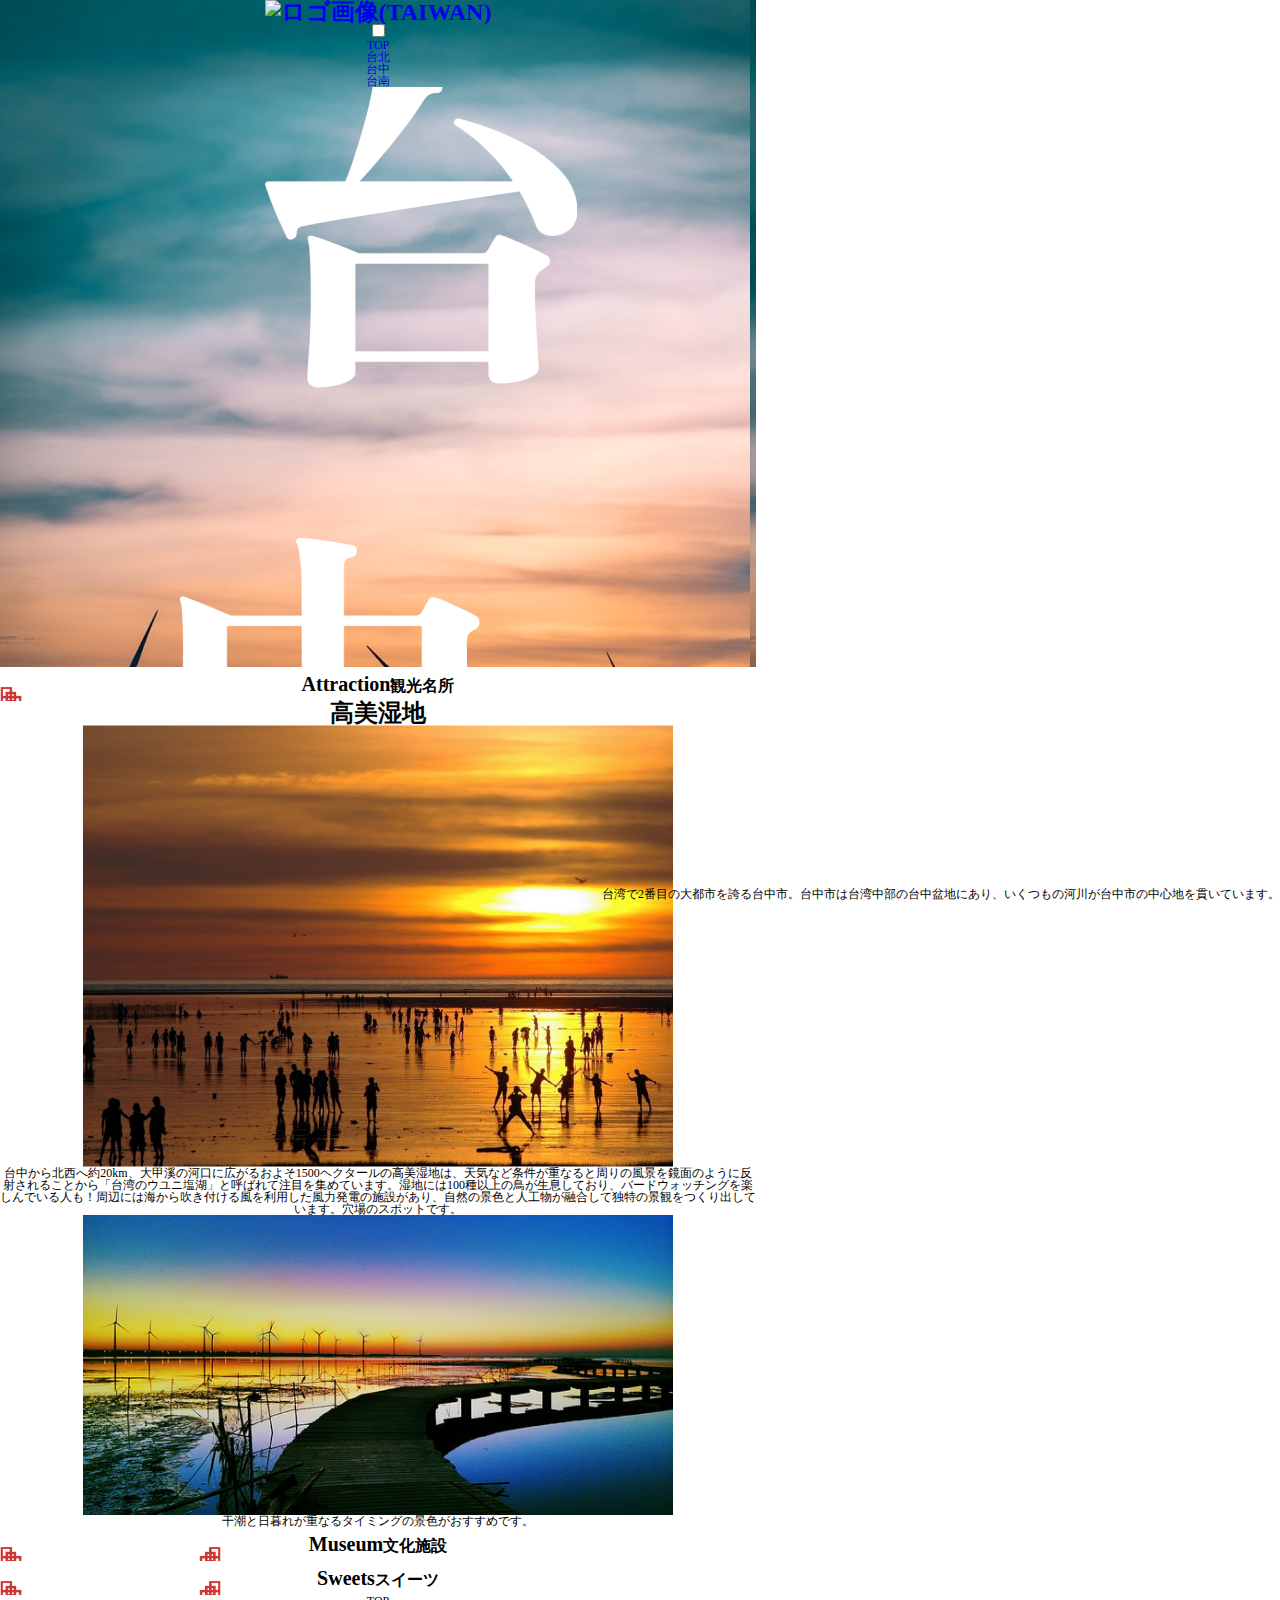
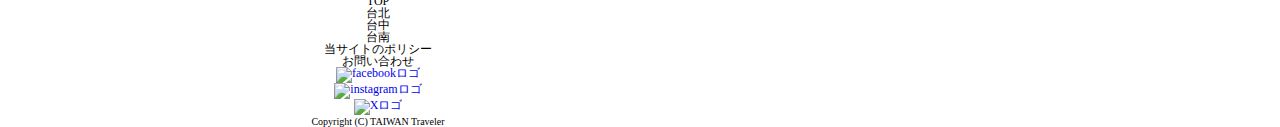
==== taiwan-site/taichung/index.html @ ac70f8ae "taichung 差分" ====
<!DOCTYPE html>
<html lang="ja">

<head>
  <meta charset="UTF-8">
  <link rel="stylesheet" href="../common/css/reset.css">
  <meta name="viewport" content="width=device-width, initial-scale=1.0">
  <link rel="stylesheet" href="css/taichung.css">
  <title>Document</title>
</head>

<body>
  <header>
    <!-- ロゴ画像 -->
    <h1><a href="#"><img src="common/image/logo.svg" alt="ロゴ画像(TAIWAN)"></a></h1>

    <!-- ドロワーメニュー -->
    <!-- global menu スマホ用nav-->
    <nav class="g_menu">
      <!-- menu open -->
      <input type="checkbox" id="menu_btn" class="menu_btn">
      <!-- icon -->
      <label class="menu_icon" for="menu_btn">
        <!-- border -->
        <span class="navicon"></span>
      </label>
      <ul class="menu">
        <li><a href="index.html">TOP</a></li>
        <li><a href="taipei/index.html">台北</a></li>
        <li><a href="taichung/index.html">台中</a></li>
        <li><a href="tainan/index.html">台南</a></li>
      </ul>
    </nav>

    <h1><img id="taichung" src="./image/taichung_title0.png" alt="台中トップ"></h1>
    <div>
      <p>台湾で2番目の大都市を誇る台中市。台中市は台湾中部の台中盆地にあり、いくつもの河川が台中市の中心地を貫いています。</p>
    </div>
  </header>

  <section class="attraction">
    <ul>
      <li>
        <h2>Attraction<span class="sub_title">観光名所</span></h2>
      </li>
      <li>
        <h3>高美湿地</h3>
      </li>
      <li>
        <img src="image/taichung_wetlands2.png" id="attraction-wetlands">
      </li>
      <li>
        <p class="explanation">
          台中から北西へ約20km、大甲溪の河口に広がるおよそ1500ヘクタールの高美湿地は、天気など条件が重なると周りの風景を鏡面のように反射されることから「台湾のウユニ塩湖」と呼ばれて注目を集めています。湿地には100種以上の鳥が生息しており、バードウォッチングを楽しんでいる人も！周辺には海から吹き付ける風を利用した風力発電の施設があり、自然の景色と人工物が融合して独特の景観をつくり出しています。穴場のスポットです。
        </p>
      </li>
      <li>
        <img src="./image/taichung_wetlandssub3.png" clas="sub-image">
      </li>
      <li>
        <p class="point">干潮と日暮れが重なるタイミングの景色がおすすめです。
        </p>
      </li>
    </ul>
  </section>

  <section class="museun">
    <h2>Museum<span class="sub_title">文化施設</span></h2>
  </section>

  <section class="sweets">
    <h2>Sweets<span class="sub_title">スイーツ</span></h2>
  </section>
















  <footer>
    <ul>
      <li>TOP</li>
      <li>台北</li>
      <li>台中</li>
      <li>台南</li>
      <li>当サイトのポリシー</li>
      <li>お問い合わせ</li>
    </ul>

    <ul>
      <li><a href="#"><img src="common/image/facebook_logo.png" alt="facebookロゴ"></a></li>
      <li><a href="#"><img src="common/image/instagram_logo.png" alt="instagramロゴ"></a></li>
      <li><a href="#"><img src="common/image/x_logo.png" alt="Xロゴ"></a></li>
    </ul>

    <small>Copyright (C) TAIWAN Traveler</small>
  </footer>
</body>

</html>
---- taiwan-site/taichung/css/taichung.css ----
@charset "UTF-8";

body {
  max-width: 756px;
  text-align: center;
  font-size: 12px;
}

p {
  overflow-wrap: break-word;
}

header {
  background-image: url("../image/taichung_topbg1.png");
  min-width: 375px;
  height: 667px;
}

.taichung {
  width: 88px;
  height: 120px;
  margin: 0 auto;
}

header p {
  display: inline-block;
  position: absolute;
  right: 0;
  bottom: 0;
}

h2 {
  font-size: 20px;
  line-height: 1.7;
  background-image: url("../image/h2bgimage.png");
  margin: auto;
  background-repeat: no-repeat;
}

.sub_title {
  font-size: 16px;
}

section .attraction {
  display: grid;
  grid-template-columns: 300px;
  grid-template-rows: 10vh 10vh 40vh 40vh 25vh 10vh;
  column-gap: 10px;
  row-gap: 10px;
}

h3 {
  font-size: 24px;
  font-weight: bold;
  grid-column: 1 / 2;
  grid-row: 1 / 2;
}

section.attraction img {
  grid-column: 1 / 2;
  grid-row: 2 / 3;
}

section.attraction p {
  grid-column: 1 / 2;
  grid-row: 3 / 4;
}

.explanationo {
  grid-column: 1 / 2;
  grid-row: 4 / 5;
}

.sub_image {
  grid-column: 1 / 2;
  grid-row: 5 / 6;
}

.point {
  grid-column: 1 / 2;
  grid-row: 6 / 7;
}
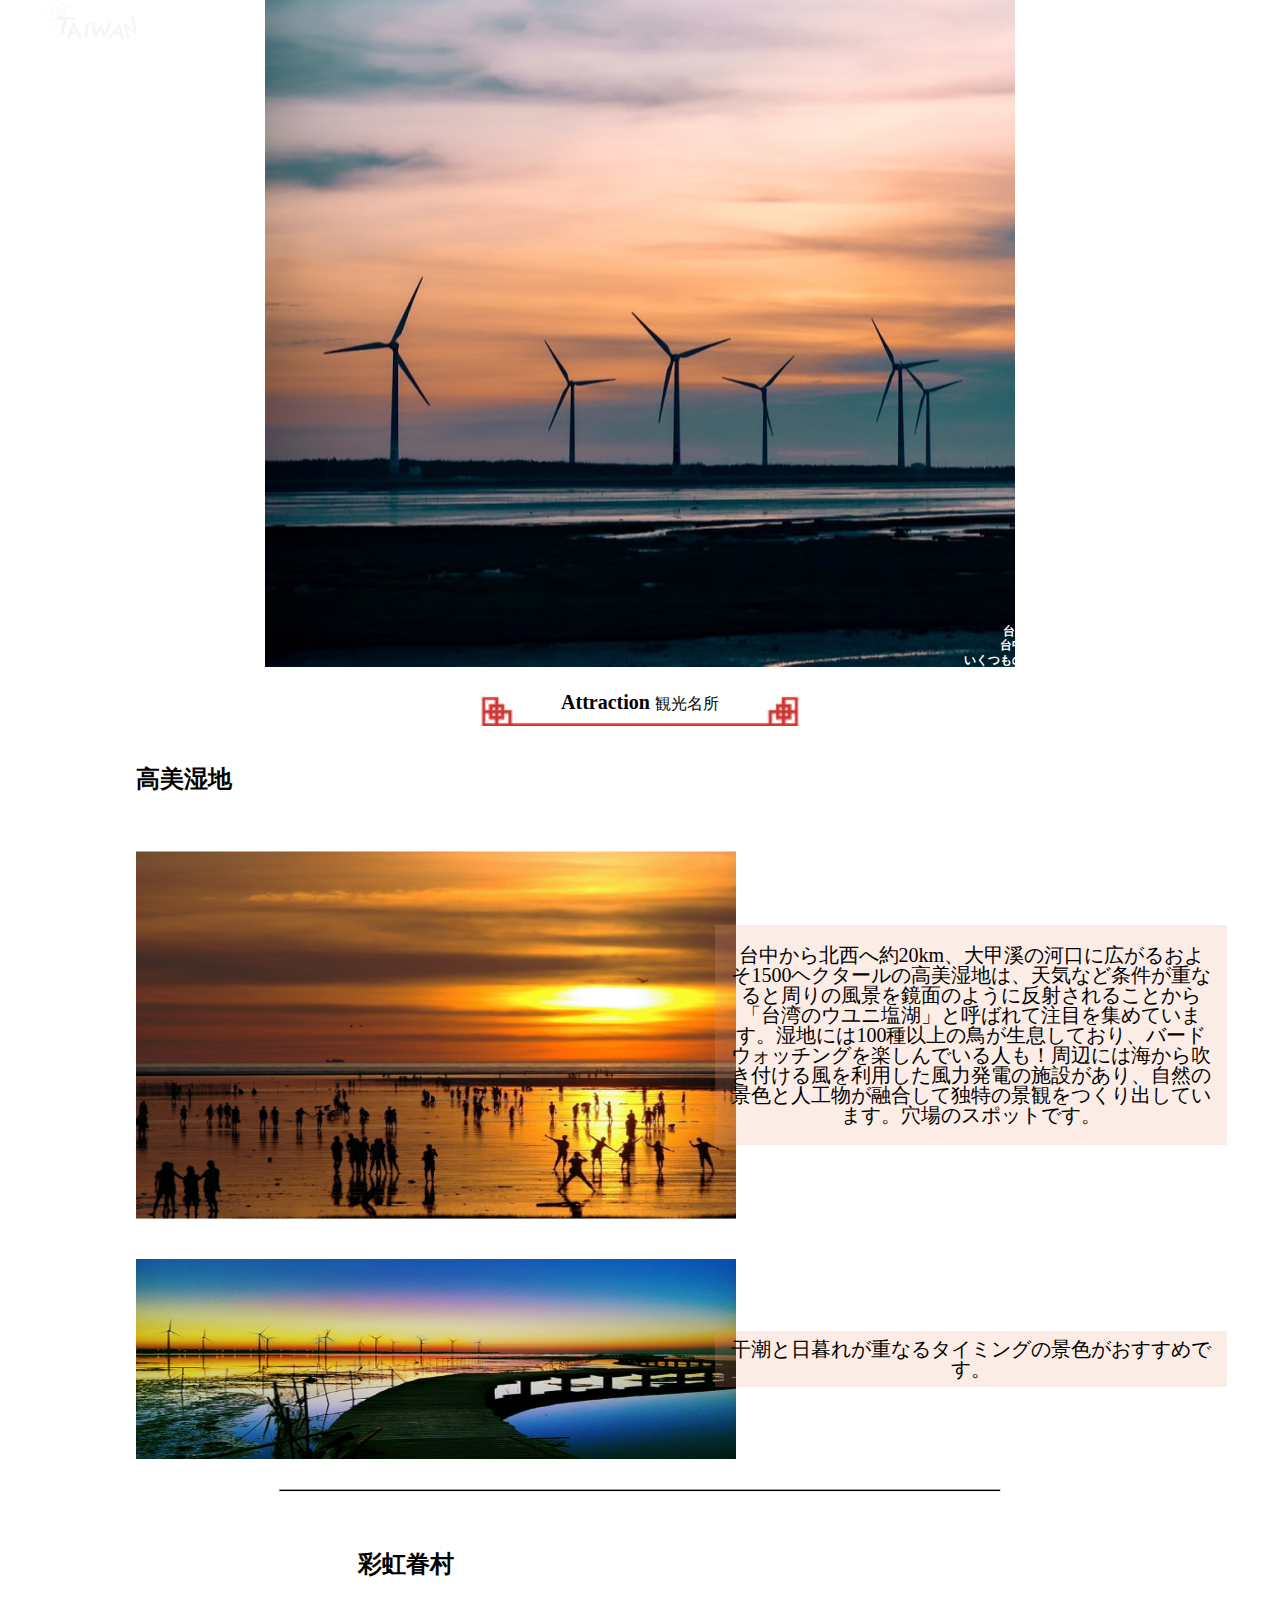
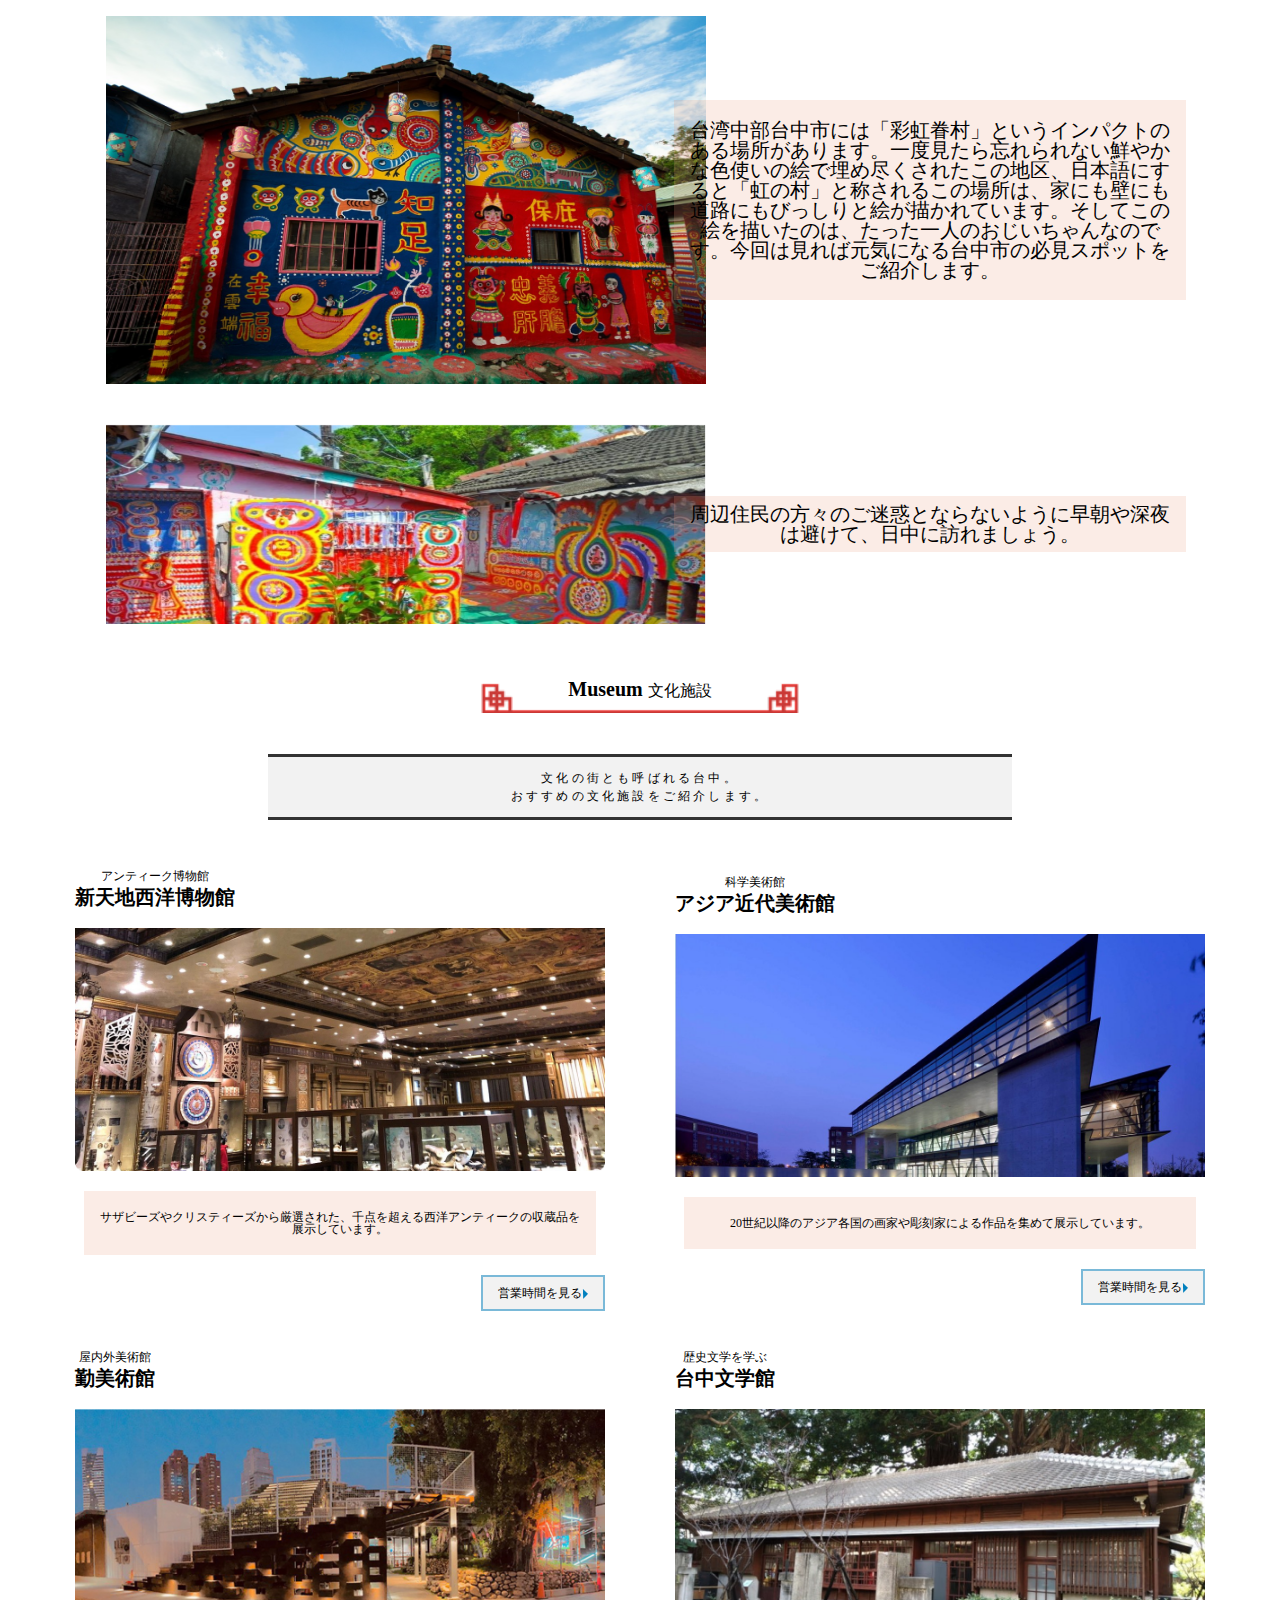
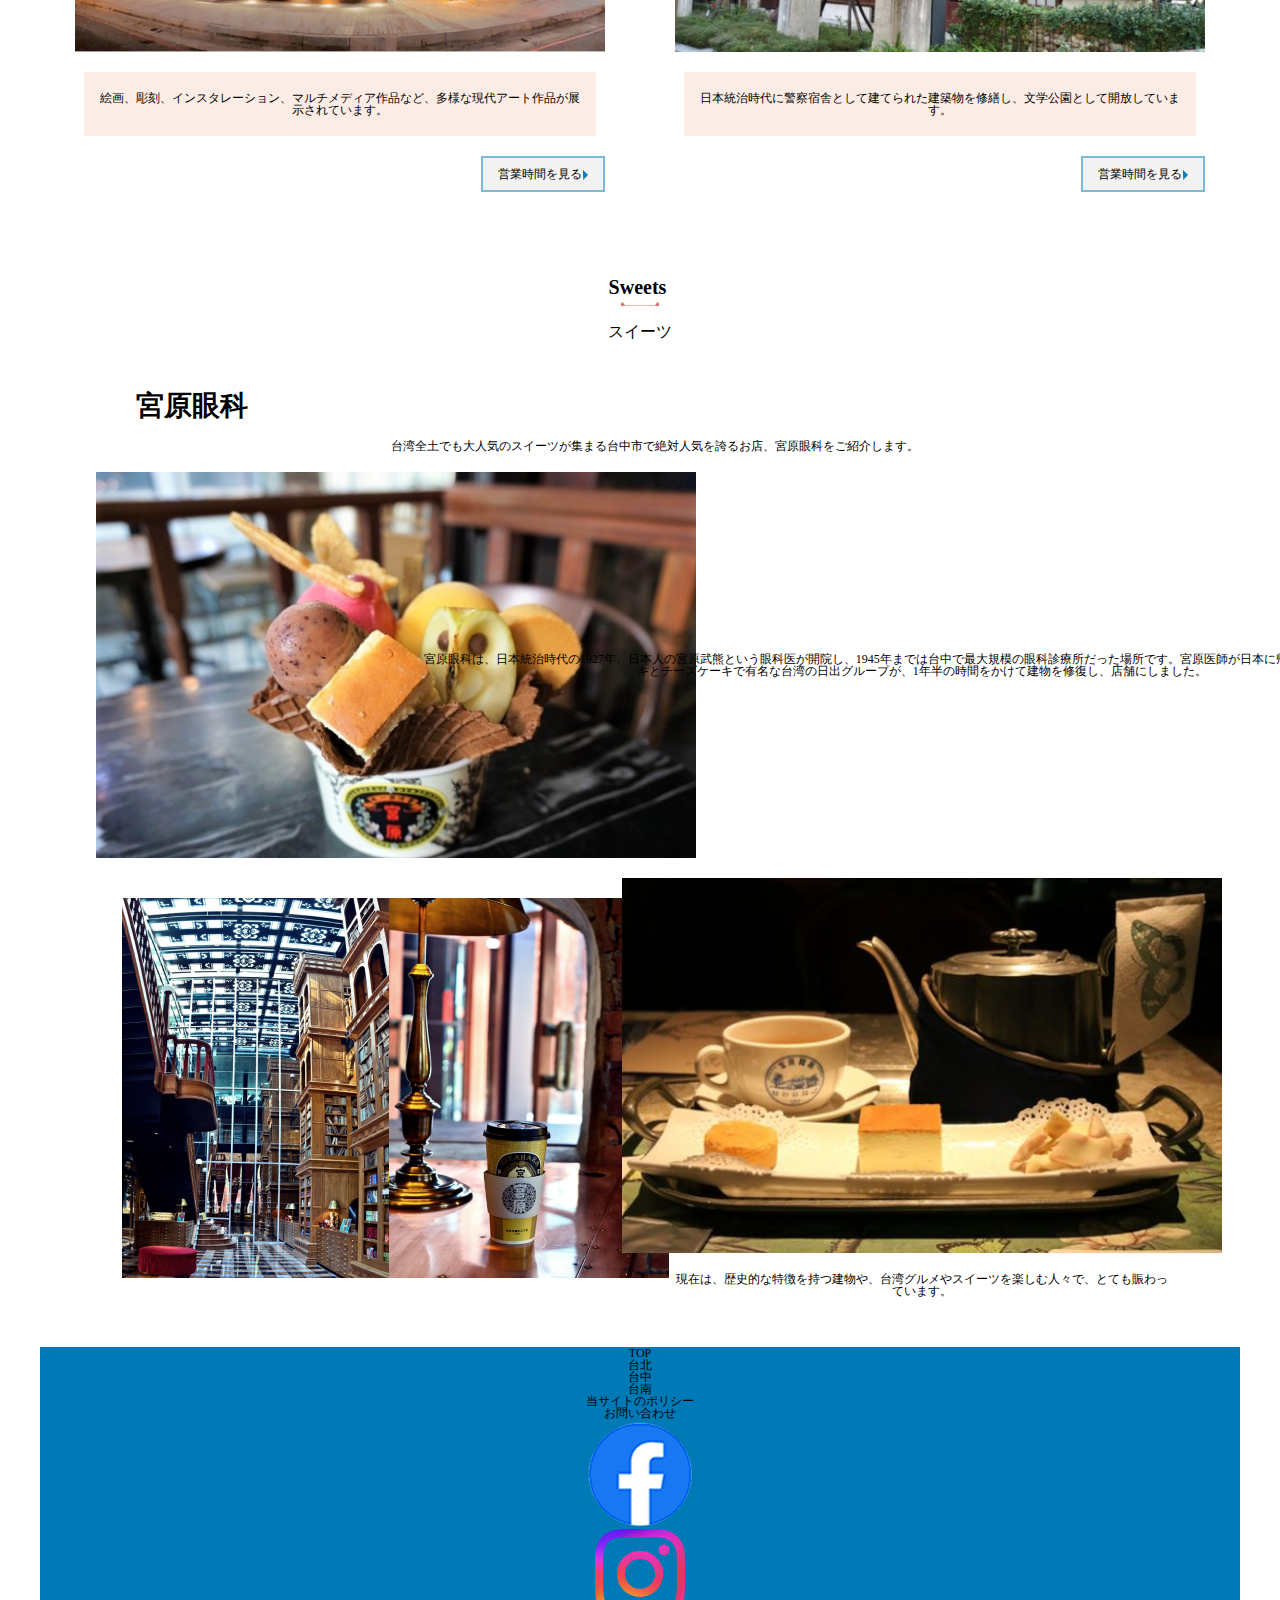
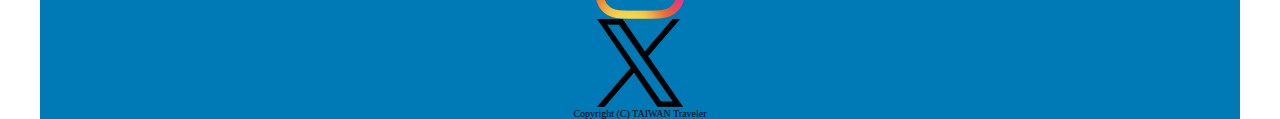
==== commit 237e9f60: "taichung変更その２" ====
--- a/taiwan-site/taichung/index.html
+++ b/taiwan-site/taichung/index.html
@@ -5,6 +5,7 @@
   <meta charset="UTF-8">
   <link rel="stylesheet" href="../common/css/reset.css">
   <meta name="viewport" content="width=device-width, initial-scale=1.0">
+  <link rel="stylesheet" href="../common/css/common.css">
   <link rel="stylesheet" href="css/taichung.css">
   <title>Document</title>
 </head>
@@ -12,7 +13,7 @@
 <body>
   <header>
     <!-- ロゴ画像 -->
-    <h1><a href="#"><img src="common/image/logo.svg" alt="ロゴ画像(TAIWAN)"></a></h1>
+    <h1><a href="#"><img src="../common/image/logo.svg" alt="ロゴ画像(TAIWAN)"></a></h1>
 
     <!-- ドロワーメニュー -->
     <!-- global menu スマホ用nav-->
@@ -32,60 +33,233 @@
       </ul>
     </nav>
 
-    <h1><img id="taichung" src="./image/taichung_title0.png" alt="台中トップ"></h1>
+    <h1><img id="taichung" src="./image/taichung_title0.png" alt="台中トップ" class="taichung"></h1>
+
     <div>
-      <p>台湾で2番目の大都市を誇る台中市。台中市は台湾中部の台中盆地にあり、いくつもの河川が台中市の中心地を貫いています。</p>
+      <p class="h1_ex">
+        台湾で2番目の大都市を誇る台中市。<br>台中市は台湾中部の台中盆地にあり、<br>いくつもの河川が台中市の中心地を貫いています。</p>
     </div>
+
   </header>
 
-  <section class="attraction">
-    <ul>
-      <li>
-        <h2>Attraction<span class="sub_title">観光名所</span></h2>
-      </li>
-      <li>
-        <h3>高美湿地</h3>
-      </li>
-      <li>
-        <img src="image/taichung_wetlands2.png" id="attraction-wetlands">
-      </li>
-      <li>
-        <p class="explanation">
-          台中から北西へ約20km、大甲溪の河口に広がるおよそ1500ヘクタールの高美湿地は、天気など条件が重なると周りの風景を鏡面のように反射されることから「台湾のウユニ塩湖」と呼ばれて注目を集めています。湿地には100種以上の鳥が生息しており、バードウォッチングを楽しんでいる人も！周辺には海から吹き付ける風を利用した風力発電の施設があり、自然の景色と人工物が融合して独特の景観をつくり出しています。穴場のスポットです。
+  <main>
+
+    <!-- 【観光名所】ここから -->
+    <section class="attraction">
+      <!-- 【観光名所】高美湿地ここから -->
+      <section>
+        <h2>Attraction&nbsp;<span class="sub_title">観光名所</span></h2>
+
+        <ul class="wetlands">
+          <li>
+            <h3 class="wetland">高美湿地</h3>
+          </li>
+          <li class="img_wl">
+            <img src="image/taichung_wetlands2.png" class="img_wl1">
+          </li>
+          <li class="exp_wl">
+            <p class="explanation">
+              台中から北西へ約20km、大甲溪の河口に広がるおよそ1500ヘクタールの高美湿地は、天気など条件が重なると周りの風景を鏡面のように反射されることから「台湾のウユニ塩湖」と呼ばれて注目を集めています。湿地には100種以上の鳥が生息しており、バードウォッチングを楽しんでいる人も！周辺には海から吹き付ける風を利用した風力発電の施設があり、自然の景色と人工物が融合して独特の景観をつくり出しています。穴場のスポットです。
+            </p>
+          </li>
+          <li class="imgsub_wl">
+            <img src="./image/taichung_wetlandssub3.png" class="img_wl2">
+          </li>
+          <li class="point_wl">
+            <p class="point">干潮と日暮れが重なるタイミングの景色がおすすめです。
+            </p>
+          </li>
+        </ul>
+      </section>
+
+      <hr class="attraction_hr">
+
+      <!-- 【観光名所】彩虹眷村ここから -->
+      <section>
+
+        <ul class="village">
+          <li>
+            <h3>彩虹眷村</h3>
+          </li>
+          <li class="img_vi">
+            <img src="image/taichung_Rainbow Village4.png" class="village_main">
+          </li>
+          <li class="exp_vi">
+            <p class="explanation">
+              台湾中部台中市には「彩虹眷村」というインパクトのある場所があります。一度見たら忘れられない鮮やかな色使いの絵で埋め尽くされたこの地区、日本語にすると「虹の村」と称されるこの場所は、家にも壁にも道路にもびっしりと絵が描かれています。そしてこの絵を描いたのは、たった一人のおじいちゃんなのです。今回は見れば元気になる台中市の必見スポットをご紹介します。
+            </p>
+          </li>
+          <li class="imgsub_vi">
+            <img src="./image/taichung_Rainbow Village5.png" class="village_sub">
+          </li>
+          <li class="point_vi">
+            <p class="point">周辺住民の方々のご迷惑とならないように早朝や深夜は避けて、日中に訪れましょう。
+            </p>
+          </li>
+        </ul>
+      </section>
+
+    </section>
+
+    <!-- 【文化施設】ここから -->
+    <section class="museum">
+      <h2>Museum&nbsp;<span class="sub_title">文化施設</span></h2>
+
+      <div class="border">
+        <p class="bunka">
+          文化の街とも呼ばれる台中。<br>
+          おすすめの文化施設をご紹介します。
         </p>
-      </li>
-      <li>
-        <img src="./image/taichung_wetlandssub3.png" clas="sub-image">
-      </li>
-      <li>
-        <p class="point">干潮と日暮れが重なるタイミングの景色がおすすめです。
-        </p>
-      </li>
-    </ul>
-  </section>
-
-  <section class="museun">
-    <h2>Museum<span class="sub_title">文化施設</span></h2>
-  </section>
-
-  <section class="sweets">
-    <h2>Sweets<span class="sub_title">スイーツ</span></h2>
-  </section>
-
-
-
-
-
-
-
-
-
-
-
-
-
-
-
+      </div>
+      <div class="museum4">
+        <!-- 【文化施設】新天地西洋博物館ここから -->
+        <section class="western">
+          <ul class="western_m">
+            <li class="title_m">
+              <h3>
+                <span class="sub_name">
+                  アンティーク博物館
+                </span><br>
+                <span class="museum_name">新天地西洋博物館
+                </span>
+              </h3>
+            </li>
+            <li class="img_western">
+              <img src="image/taichung_Western Museum6.png" class="western_main">
+            </li>
+            <li>
+              <p class="explanation">
+                サザビーズやクリスティーズから厳選された、千点を超える西洋アンティークの収蔵品を展示しています。
+              </p>
+            </li>
+            <li class="oh">
+              <div class="opening_hoor">
+                営業時間を見る<img src="image/oh_arrow.png" class="arrow">
+              </div>
+            </li>
+          </ul>
+        </section>
+
+        <!-- 【文化施設】アジア近代美術館ここから -->
+        <section class="modern">
+          <ul class="modern_m">
+            <li class="title_m">
+              <h3><span class="sub_name">科学美術館</span><br><span class="museum_name">アジア近代美術館</span>
+              </h3>
+            </li>
+            <li class="img_mArt">
+              <img src="image/taichung_Modern Art Museum7.png" class="mArt_main">
+            </li>
+            <li>
+              <p class="explanation">
+                20世紀以降のアジア各国の画家や彫刻家による作品を集めて展示しています。
+              </p>
+            </li>
+            <li class="oh">
+              <div class="opening_hoor">
+                営業時間を見る<img src="image/oh_arrow.png" class="arrow">
+              </div>
+            </li>
+          </ul>
+        </section>
+
+        <!-- 【文化施設】勤美術館ここから -->
+        <section class="kin">
+          <ul class="kin_m">
+            <li class="title_m">
+              <h3><span class="sub_name">屋内外美術館</span><br><span class="museum_name">勤美術館</span>
+              </h3>
+            </li>
+            <li class="img_kinM">
+              <img src="image/taichung_Kin Museum8.png" class="kinM_main">
+            </li>
+            <li>
+              <p class="explanation">
+                絵画、彫刻、インスタレーション、マルチメディア作品など、多様な現代アート作品が展示されています。
+              </p>
+            </li>
+            <li class="oh">
+              <div class="opening_hoor">
+                営業時間を見る<img src="image/oh_arrow.png" class="arrow">
+              </div>
+            </li>
+          </ul>
+        </section>
+
+        <!-- 【文化施設】台中文学館ここから -->
+        <section class="literature">
+          <ul class="literature_m">
+            <li class="title_m">
+              <h3><span class="sub_name">歴史文学を学ぶ</span><br><span class="museum_name">台中文学館</span>
+              </h3>
+            </li>
+            <li class="img_literatureM">
+              <img src="image/taichung_Literature Museum9.png" class="literature_main">
+            </li>
+            <li>
+              <p class="explanation">
+                日本統治時代に警察宿舎として建てられた建築物を修繕し、文学公園として開放しています。
+              </p>
+            </li>
+            <li class="oh">
+              <div class="opening_hoor">
+                営業時間を見る<img src="image/oh_arrow.png" class="arrow">
+              </div>
+            </li>
+          </ul>
+        </section>
+      </div>
+    </section>
+
+    <!-- 【Sweets】ここから -->
+    <section class="sweets">
+      <h2>Sweets&nbsp;<span class="sub_title">スイーツ</span></h2>
+
+      <!-- 【Sweets】宮原眼科ここから -->
+      <section>
+        <ul class="miyahara">
+          <li class="ganka">
+            <h3>宮原眼科</h3>
+          </li>
+          <li class="overview">
+            <p>
+              台湾全土でも大人気のスイーツが集まる台中市で絶対人気を誇るお店、宮原眼科をご紹介します。
+            </p>
+          </li>
+          <li class="img_miyaharatop">
+            <img src="image/taichung_miyahara10.png" class="miyahara_top">
+          </li>
+          <li class="exp_m">
+            <p>
+              宮原眼科は、日本統治時代の1927年、日本人の宮原武熊という眼科医が開院し、1945年までは台中で最大規模の眼科診療所だった場所です。宮原医師が日本に帰国後、パイナップルケーキとチーズケーキで有名な台湾の日出グループが、1年半の時間をかけて建物を修復し、店舗にしました。
+            </p>
+          </li>
+          <li class="img_miyaharasub1">
+            <img src="image/taichung_miyaharasub11.png" class="miyahara_sub1">
+          </li>
+          <li class="img_miyaharasub2">
+            <img src="image/taichung_miyaharasub12.png" class="miyahara_sub2">
+          </li>
+          <li class="point_m">
+            <p>
+              現在は、歴史的な特徴を持つ建物や、台湾グルメやスイーツを楽しむ人々で、とても賑わっています。
+            </p>
+          </li>
+          <li class="img_miyaharasub3">
+            <img src="image/taichung_miyaharasub13.png" class="miyahara_sub3">
+          </li>
+        </ul>
+      </section>
+    </section>
+
+
+  </main>
+  <!-- 
+  <script>
+    'use strict';
+    console.log(window.innerWidth);
+  </script>
+ -->
 
   <footer>
     <ul>
@@ -98,9 +272,9 @@
     </ul>
 
     <ul>
-      <li><a href="#"><img src="common/image/facebook_logo.png" alt="facebookロゴ"></a></li>
-      <li><a href="#"><img src="common/image/instagram_logo.png" alt="instagramロゴ"></a></li>
-      <li><a href="#"><img src="common/image/x_logo.png" alt="Xロゴ"></a></li>
+      <li><a href="#"><img src="../common/image/facebook_logo.png" alt="facebookロゴ"></a></li>
+      <li><a href="#"><img src="../common/image/instagram_logo.png" alt="instagramロゴ"></a></li>
+      <li><a href="#"><img src="../common/image/x_logo.png" alt="Xロゴ"></a></li>
     </ul>
 
     <small>Copyright (C) TAIWAN Traveler</small>
--- a/taiwan-site/common/css/common.css
+++ b/taiwan-site/common/css/common.css
@@ -0,0 +1,369 @@
+@charset "UTF-8";
+
+
+/* common */
+body {
+  font-family: "Zen Kaku Gothic New,sans-serif";
+  font-size: 12px;
+  font-weight: 400;
+}
+
+a {
+  color: #fff;
+}
+
+a:visited {
+  color: #fff;
+}
+
+/* header */
+.logo_image {
+  width: 100px;
+  text-align: left;
+  z-index: 99;
+}
+
+.pc_logo_image {
+  display: none;
+}
+
+.pc_menu {
+  display: none;
+}
+
+/* footer */
+footer {
+  background-color: #007AB7;
+  position: relative;
+}
+
+#a {
+  width: 100px;
+  height: 100px;
+  padding: 5px;
+  animation: a1 3s infinite linear;
+}
+
+#d {
+  display: flex;
+  width: 100%;
+  justify-content: center;
+  position: absolute;
+  top: -180px;
+  left: 35%;
+}
+
+.center {
+  text-align: center;
+}
+
+.flag {
+  margin-top: 20px;
+  margin-bottom: 20px;
+}
+
+.f_nav {
+  letter-spacing: 0;
+  max-width: 200px;
+  margin-left: auto;
+  margin-right: auto;
+  margin-bottom: 20px;
+}
+
+.f_nav li {
+  display: block;
+  margin-bottom: 12px;
+  border-bottom: #fff solid 1px;
+  padding-left: 7.5px;
+  padding-bottom: 7px;
+}
+
+.sns_logo {
+  display: flex;
+  max-width: 154px;
+  margin-left: auto;
+  margin-right: auto;
+  margin-bottom: 20px;
+  z-index: 99;
+}
+
+.sns_logo li:not(:first-of-type) {
+  margin-left: 20px;
+}
+
+.sns_logo li img {
+  width: 38px;
+  height: 38px;
+}
+
+.copyright {
+  font-size: 10px;
+  letter-spacing: 0;
+  color: #fff;
+  padding-bottom: 20px;
+  text-align: center;
+}
+
+/* drawer menu*/
+/* menu fixed */
+.g_menu {
+  /* 右上に固定・前面表示 */
+  position: fixed;
+  top: 0;
+  right: 0;
+  z-index: 99;
+  width: 100%;
+}
+
+/* input 要素 チェックボックスを非表示 */
+.menu_btn {
+  display: none;
+}
+
+/* label 要素 アイコン作成 */
+.menu_icon {
+  /* 右上に絶対配置 */
+  position: absolute;
+  right: 8px;
+  top: 10px;
+  height: 25px;
+  padding-right: 8.5px;
+  padding-left: 8.5px;
+  padding-top: 23px;
+  border-radius: 50%;
+  /* ポインターの形状 指 */
+  cursor: pointer;
+  background-color: #000000B3;
+}
+
+/* span 要素 中央の線作成 */
+.navicon {
+  /* ブロックレベルへ変更 */
+  display: block;
+  /* 線の長さ */
+  width: 31px;
+  /* 線の太さ */
+  height: 2px;
+  /* 線の色 */
+  background: #fff;
+  /* ::before と ::after の基準要素 */
+  position: relative;
+}
+
+/* 上と下の線作成 上下共通 */
+.navicon::before,
+.navicon::after {
+  content: "";
+  width: 80%;
+  height: 100%;
+  background: #fff;
+  /* 基準要素 span.navicon に対して絶対配置 */
+  position: absolute;
+  /* 三本線と X の切替えアニメーション 速く始まりゆっくり終わる */
+  transition: all .4s ease-out;
+  left: 3px;
+}
+
+/* 下の線のみ */
+.navicon::before {
+  /* 上からの位置 */
+  top: 10px;
+}
+
+/* 上の線のみ */
+.navicon::after {
+  /* 上へ 10px の位置 */
+  top: -10px;
+}
+
+/* ul 要素 メニュー */
+.menu {
+  background-color: #000000B3;
+  text-align: center;
+  /* 非表示 */
+  overflow: hidden;
+  /* 最大の高さ */
+  max-height: 0px;
+  /* 非表示の際のアニメーション */
+  transition: max-height 1.5s;
+
+}
+
+/* 1 つ目の li 要素 */
+.menu li:first-of-type {
+  padding-top: 120px;
+}
+
+.menu li:last-of-type {
+  margin-bottom: 100vh;
+}
+
+/* a 要素 */
+.menu a {
+  display: block;
+  font-size: 20px;
+  font-weight: 700;
+  padding: 16px 20px;
+}
+
+/* ↓チェックボックスが ON の場合 */
+/* 非表示にしていた ul.menu を表示 */
+.menu_btn:checked~.menu {
+  max-height: 100vh;
+  /* 元 0px */
+  /* 表示の際のアニメーション */
+  transition: max-height 1.5s;
+}
+
+
+/* 中央の線を非表示 */
+.menu_btn:checked~.menu_icon .navicon {
+  background: transparent;
+  /* 元 #333 */
+}
+
+/* 上下の線を 45 度傾けて X アイコンを作成 */
+.menu_btn:checked~.menu_icon .navicon::before {
+  /* 反時計回りに回転 */
+  transform: rotate(-45deg);
+  top: 0;
+  width: 100%;
+  left: 0;
+  /* 元 10px */
+}
+
+.menu_btn:checked~.menu_icon .navicon::after {
+  /* 時計回りに回転 */
+  transform: rotate(45deg);
+  top: 0;
+  width: 100%;
+  left: 0;
+  /* 元 -10px */
+}
+
+/* 768px以上 */
+@media screen and (min-width:768px) {
+
+  /* header */
+  .logo_image img {
+    display: none;
+  }
+
+  .pc_logo_image {
+    display: block;
+    margin-left: 7.5vw;
+  }
+
+  .pc_logo_image img {
+    width: 140px;
+    margin-top: 20px;
+  }
+
+  /* nav */
+  .menu_icon {
+    display: none;
+  }
+
+  .pc_menu {
+    display: flex;
+    position: absolute;
+    top: 16px;
+    right: 0;
+    margin-right: 14vh;
+  }
+
+  .pc_menu li {
+    font-size: 24px;
+    font-weight: 700;
+    padding: 20px;
+  }
+
+}
+
+/* ロード画面 */
+
+
+.loading {
+  /*ローディング画面の縦横幅を画面いっぱいになるように指定*/
+  width: 100vw;
+  height: 100vh;
+  /*ローディング画面の表示位置を固定*/
+  position: fixed;
+  top: 0;
+  left: 0;
+  background: #1082ce;
+  display: flex;
+  justify-content: center;
+  align-items: center;
+  flex-direction: column;
+  /*ローディング画面を0.5秒かけて非表示にする*/
+  transition: all 0.5s linear;
+}
+
+/*ローディング画面を非表示にする*/
+.loading.loaded {
+  /*0.5秒かけてopacityを0にする*/
+  opacity: 0;
+  visibility: hidden;
+}
+
+.loading-text {
+  color: #FFF;
+  font-size: 30px;
+  font-weight: 700;
+  margin-bottom: 30px;
+  text-align: center;
+}
+
+.spinner {
+  display: block;
+  width: 30px;
+  height: 30px;
+  border-radius: 50%;
+  border: 4px solid #FFF;
+  border-left-color: #000000;
+  /* アニメーションを1秒かけて実行 */
+  animation: yokohama 1s linear infinite;
+}
+
+/* body {
+
+  background-color: #007AB7;
+  overflow: hidden;
+
+} */
+
+/* #uguisudani {
+  animation: yokohama 3s infinite linear;
+  transform: scale(3);
+  position: relative;
+  top: 50vh;
+  left: 50vw;
+
+
+} */
+
+@keyframes yokohama {
+  0% {
+    opacity: 0;
+    transform: scale(5);
+  }
+
+  25% {
+    transform: scale(3);
+  }
+
+  50% {
+    display: none;
+    transform: scale(5);
+    transform: rotate(3000deg);
+  }
+
+  100% {
+    transform: scale(15);
+    transform: rotate(-500deg);
+    opacity: 1;
+  }
+
+
+}--- a/taiwan-site/taichung/css/taichung.css
+++ b/taiwan-site/taichung/css/taichung.css
@@ -4,22 +4,49 @@
   max-width: 756px;
   text-align: center;
   font-size: 12px;
-}
-
-p {
-  overflow-wrap: break-word;
+  margin-bottom: 60px;
+}
+
+ul {
+  width: 78.7vw;
+  margin: 0 auto;
+}
+
+.h1_ex {
+  position: absolute;
+  right: 30px;
+  bottom: 30px;
+  line-height: 1.2;
+  font-size: 12px;
+  font-weight: bold;
+  color: #fff;
 }
 
 header {
+  position: relative;
+  width: 100%;
+  height: 667px;
   background-image: url("../image/taichung_topbg1.png");
-  min-width: 375px;
-  height: 667px;
-}
+  background-repeat: no-repeat;
+  background-position: center;
+  display: flex;
+}
+
 
 .taichung {
+  width: 30vw;
   width: 88px;
   height: 120px;
-  margin: 0 auto;
+  margin: 112px auto;
+}
+
+section {
+  margin-bottom: 30px;
+}
+
+.allow {
+  width: 1vw;
+  height: 1vh;
 }
 
 header p {
@@ -29,54 +56,1005 @@
   bottom: 0;
 }
 
+.h1_ex {
+  display: inline-block;
+  position: absolute;
+  right: 0;
+  bottom: 0;
+}
+
 h2 {
   font-size: 20px;
-  line-height: 1.7;
+  line-height: 2.5;
   background-image: url("../image/h2bgimage.png");
-  margin: auto;
+  background-size: 60%;
+  margin: 0 auto 40px;
   background-repeat: no-repeat;
-}
-
+  background-position: center;
+  padding-top: 10px;
+}
+
+/* ★★★★★ */
 .sub_title {
   font-size: 16px;
-}
-
-section .attraction {
+  font-weight: normal;
+}
+
+
+/* 高美湿地 */
+.wetlands ul {
   display: grid;
-  grid-template-columns: 300px;
-  grid-template-rows: 10vh 10vh 40vh 40vh 25vh 10vh;
-  column-gap: 10px;
-  row-gap: 10px;
-}
-
-h3 {
+  row-gap: 20px;
+  grid-template-rows: auto auto auto auto auto auto;
+  grid-template-columns: 78.7vw;
+}
+
+.wetlands h3 {
   font-size: 24px;
   font-weight: bold;
   grid-column: 1 / 2;
   grid-row: 1 / 2;
-}
-
-section.attraction img {
+  align-items: center;
+  margin-bottom: 20px;
+}
+
+.img_wl {
   grid-column: 1 / 2;
   grid-row: 2 / 3;
 }
 
-section.attraction p {
+.img_wl1 {
+  width: 78.7vw;
+  height: auto;
+}
+
+.exp_wl {
+  align-items: center;
   grid-column: 1 / 2;
   grid-row: 3 / 4;
 }
 
-.explanationo {
+.imgsub_wl {
   grid-column: 1 / 2;
   grid-row: 4 / 5;
 }
 
-.sub_image {
+.img_wl2 {
+  width: 78.7vw;
+  height: auto;
+}
+
+.point_wl {
   grid-column: 1 / 2;
   grid-row: 5 / 6;
 }
 
+.attraction_hr {
+  height: 1px;
+  width: 60%;
+  margin: 0 auto;
+  background-color: #000;
+  margin-bottom: 60px;
+}
+
+/* 彩虹眷村ここから */
+.village {
+  display: grid;
+  place-items: center;
+  justify-content: center;
+  row-gap: 20px;
+  grid-template-columns: 78.7vw;
+  grid-template-rows: auto auto auto auto auto;
+  row-gap: 1em;
+}
+
+.village h3 {
+  font-size: 24px;
+  font-weight: bold;
+  grid-column: 1 / 2;
+  grid-row: 1 / 2;
+}
+
+.img_vi {
+  grid-column: 1 / 2;
+  grid-row: 2 / 3;
+}
+
+.village_main {
+  width: 78.7vw;
+  height: auto;
+}
+
+.exp_vi {
+  grid-column: 1 / 2;
+  grid-row: 3 / 4;
+}
+
+.imgsub_vi {
+  grid-column: 1 / 2;
+  grid-row: 4 / 5;
+}
+
+.village_sub {
+  width: 78.7vw;
+  height: auto;
+}
+
+.point_vi {
+  grid-column: 1 / 2;
+  grid-row: 5 / 6;
+}
+
+/*explanation/point共通  */
+.explanation {
+  background-color: rgba(237, 161, 132, 0.2);
+  padding: 20px 16px;
+  width: calc(78.7vw - 32px);
+  /* overflow: wrap; */
+}
+
 .point {
-  grid-column: 1 / 2;
+  background-color: rgba(237, 161, 132, 0.2);
+  padding: 8px 16px;
+  width: calc(78.7vw - 32px);
+  /* overflow: wrap; */
+}
+
+
+
+/* 【BorderBox文化施設概要】 */
+.border {
+  border-top: 3px solid #333;
+  border-bottom: 3px solid #333;
+  width: 60%;
+  background: #f2f2f2;
+  padding: 12px;
+  margin: 40px auto;
+  line-height: 1.5;
+  letter-spacing: .2rem;
+}
+
+/* 文化施設名前【共通】 */
+.title_m {
+  display: flex;
+  justify-self: left;
+}
+
+.museum_name {
+  font-size: 20px;
+}
+
+.sub_name {
+  text-align: left;
+  font-weight: 400;
+  font-size: 12px;
+}
+
+/* 文化施設営業時間【共通】 */
+.opening_hoor {
+  border: 2px solid rgba(1, 128, 190, 0.5);
+  /* border: 2px solid #0180BE; */
+  width: 120px;
+  padding-top: 10px;
+  padding-bottom: 10px;
+  background: #f2f2f2;
+}
+
+.oh {
+  margin-left: auto;
+}
+
+/* 新天地西洋博物館 */
+.western_m {
+  display: grid;
+  place-items: center;
+  justify-content: center;
+  row-gap: 20px;
+  grid-template-columns: 78.7vw;
+  grid-template-rows: auto auto auto auto;
+}
+
+.western_m h3 {
+  font-size: 24px;
+  font-weight: bold;
+  grid-column: 1 / 2;
+  grid-row: 1 / 2;
+}
+
+.img_western {
+  grid-column: 1 / 2;
+  grid-row: 2 / 3;
+}
+
+.western_main {
+  width: 78.7vw;
+  height: auto;
+}
+
+.western_m .explanation p {
+  grid-column: 1 / 2;
+  grid-row: 3 / 4;
+}
+
+.western_m .opening_hoors {
+  justify-content: right;
+  max-width: 80vw;
+  grid-column: 1 / 2;
+  grid-row: 4 / 5;
+}
+
+.western_main {
+  max-width: 80vw;
+  grid-column: 1 / 2;
+  grid-row: 2 / 3;
+}
+
+.western_m .explanation p {
+  grid-column: 1 / 2;
+  grid-row: 3 / 4;
+}
+
+
+/* アジア近代美術館 */
+.modern_m {
+  display: grid;
+  place-items: center;
+  justify-content: center;
+  row-gap: 20px;
+  grid-template-columns: 78.7vw;
+  grid-template-rows: auto auto auto auto;
+}
+
+section .modern_m h3 {
+  font-size: 24px;
+  font-weight: bold;
+  grid-column: 1 / 2;
+  grid-row: 1 / 2;
+}
+
+.img_mArt {
+  grid-column: 1 / 2;
+  grid-row: 2 / 3;
+}
+
+.mArt_main {
+  width: 78.7vw;
+  height: auto;
+}
+
+.modern_m .explanation p {
+  grid-column: 1 / 2;
+  grid-row: 3 / 4;
+}
+
+.modern_m .opening_hoors {
+  justify-self: end;
+  max-width: 80vw;
+  grid-column: 1 / 2;
+  grid-row: 4 / 5;
+}
+
+
+/* 勤美術館 */
+.kin_m {
+  display: grid;
+  place-items: center;
+  justify-content: center;
+  row-gap: 20px;
+  grid-template-columns: 78.7vw;
+  grid-template-rows: auto auto auto auto;
+}
+
+section .kin_m h3 {
+  font-size: 24px;
+  font-weight: bold;
+  grid-column: 1 / 2;
+  grid-row: 1 / 2;
+}
+
+.img_kinM {
+  grid-column: 1 / 2;
+  grid-row: 2 / 3;
+}
+
+.kinM_main {
+  width: 78.7vw;
+  height: auto;
+}
+
+.kin_m .explanation p {
+  grid-column: 1 / 2;
+  grid-row: 3 / 4;
+}
+
+.kin_m .opening_hoors {
+  justify-self: end;
+  max-width: 80vw;
+  grid-column: 1 / 2;
+  grid-row: 4 / 5;
+}
+
+/* 台中文学館 */
+.literature_m {
+  display: grid;
+  place-items: center;
+  justify-content: center;
+  row-gap: 20px;
+  grid-template-columns: 78.7vw;
+  grid-template-rows: auto auto auto auto;
+}
+
+section .literature_m h3 {
+  font-size: 24px;
+  font-weight: bold;
+  grid-column: 1 / 2;
+  grid-row: 1 / 2;
+}
+
+.img_literatureM {
+  grid-column: 1 / 2;
+  grid-row: 2 / 3;
+}
+
+.literature_main {
+  width: 78.7vw;
+  height: auto;
+}
+
+.literature_m .explanation p {
+  grid-column: 1 / 2;
+  grid-row: 3 / 4;
+}
+
+.literature_m .opening_hoors {
+  justify-self: end;
+  max-width: 80vw;
+  grid-column: 1 / 2;
+  grid-row: 4 / 5;
+}
+
+
+/*------------------------------- */
+/* Sweetsここから */
+/*------------------------------- */
+.miyahara {
+  display: grid;
+  place-items: center;
+  width: 78.7vw;
+  row-gap: 20px;
+  column-gap: 15px;
+  grid-template-rows: auto auto auto auto auto auto auto;
+  grid-template-columns: 50% 50%;
+}
+
+.ganka {
+  grid-row: 1 / 2;
+  grid-column: 1 / 3;
+  font-size: 24px;
+  font-weight: bold;
+  /* margin: 0 auto; */
+  text-align: center;
+}
+
+.ganka {
+  place-content: center;
+}
+
+
+.overview {
+  grid-row: 2 / 3;
+  grid-column: 1 / 3;
+}
+
+.img_miyaharatop {
+  grid-row: 3 / 4;
+  grid-column: 1 / 3;
+}
+
+.miyahara_top {
+  width: 78.7vw;
+  height: auto;
+}
+
+.exp_m {
+  width: 78.7vw;
+  grid-row: 4 / 5;
+  grid-column: 1 / 3;
+}
+
+.img_miyaharasub1 {
+  grid-row: 5 / 6;
+  grid-column: 1 / 2;
+  align-items: right;
+}
+
+.miyahara_sub1 {
+  width: 39.3vw;
+  height: auto;
+}
+
+.img_miyaharasub2 {
+  grid-row: 5 / 6;
+  grid-column: 2 / 3;
+  align-items: left;
+}
+
+.miyahara_sub2 {
+  width: 39.3vw;
+  height: auto;
+}
+
+.point_m {
   grid-row: 6 / 7;
+  grid-column: 1 / 3;
+}
+
+.img_miyaharasub3 {
+  grid-row: 7 / 8;
+  grid-column: 1 / 3;
+}
+
+.miyahara_sub3 {
+  width: 78.7vw;
+  height: auto;
+}
+
+/*  ★★★★ ★★★★ ★★★★ ★★★★ */
+/* ★★★★PCサイトここから ★★★★ */
+/*  ★★★★ ★★★★ ★★★★ ★★★★ */
+
+@media screen and (min-width: 768px) {
+
+  body {
+    max-width: 1200px;
+    text-align: center;
+    font-size: 12px;
+    margin: 0 auto;
+  }
+
+
+  .h1_ex {
+    position: absolute;
+    right: 30px;
+    bottom: 30px;
+    line-height: 1.2;
+    font-size: 12px;
+    font-weight: bold;
+    color: #fff;
+  }
+
+  header {
+    position: relative;
+    width: 100%;
+    max-width: 1366px;
+    height: 667px;
+    background-image: url("../image/taichung_topbg1.png");
+    background-repeat: no-repeat;
+    background-position: center;
+    display: flex;
+  }
+
+
+  .taichung {
+    width: 30vw;
+    width: 88px;
+    height: 120px;
+    margin: 112px auto;
+  }
+
+  section {
+    margin-bottom: 30px;
+  }
+
+  .allow {
+    width: 1vw;
+    height: 1vh;
+  }
+
+  header p {
+    display: inline-block;
+    position: absolute;
+    right: 0;
+    bottom: 0;
+  }
+
+  .h1_ex {
+    display: inline-block;
+    position: absolute;
+    right: 0;
+    bottom: 0;
+  }
+
+  h2 {
+    font-size: 20px;
+    max-width: 530px;
+    line-height: 2.5;
+    background-image: url("../image/h2bgimage.png");
+    background-size: 60%;
+    margin: 0 auto 40px;
+    background-repeat: no-repeat;
+    background-position: center;
+    padding-top: 10px;
+  }
+
+  /* ★★★★★ */
+  .sub_title {
+    font-size: 16px;
+    font-weight: normal;
+  }
+
+  .attraction p {
+    font-size: 20px;
+  }
+
+  /* 高美湿地 */
+  .wetlands {
+    display: grid;
+    row-gap: 40px;
+    column-gap: 20px;
+    /* 2列3行へ変更 */
+    grid-template-rows: auto auto auto;
+    grid-template-columns: 55.5% 44.5%;
+  }
+
+  .wetland {
+    font-size: 24px;
+    font-weight: bold;
+    grid-row: 1 / 2;
+    grid-column: 1 / 3;
+    justify-self: start;
+    margin-bottom: 20px
+  }
+
+  .img_wl {
+    grid-row: 2 / 3;
+    grid-column: 1 / 2;
+  }
+
+  .img_wl1 {
+    width: 78.7vw;
+    max-width: 600px;
+    max-height: 368px;
+  }
+
+  .exp_wl {
+    grid-row: 2 / 3;
+    grid-column: 2 / 3;
+    align-self: center;
+  }
+
+  .imgsub_wl {
+    grid-row: 3 / 4;
+    grid-column: 1 / 2;
+  }
+
+  .img_wl2 {
+    width: 78.7vw;
+    height: auto;
+    max-width: 600px;
+    max-height: 200px;
+  }
+
+  .point_wl {
+    grid-row: 3 / 4;
+    grid-column: 2 / 3;
+    align-self: center;
+  }
+
+  /* 水平線 */
+  .attraction_hr {
+    height: 1px;
+    width: 60%;
+    margin: 0 auto;
+    background-color: #000;
+    margin-bottom: 60px;
+  }
+
+  /* 彩虹眷村ここから */
+  .village {
+    display: grid;
+    column-gap: 20px;
+    row-gap: 40px;
+    grid-template-rows: auto auto auto;
+    grid-template-columns: 55.5% 44.5%;
+  }
+
+  .village h3 {
+    font-size: 24px;
+    font-weight: bold;
+    grid-row: 1 / 2;
+    grid-column: 1 / 3;
+  }
+
+  .img_vi {
+    grid-row: 2 / 3;
+    grid-column: 1 / 2;
+  }
+
+  .village_main {
+    width: 78.7vw;
+    max-height: 368px;
+    max-width: 600px;
+  }
+
+  .exp_vi {
+    grid-row: 2 / 3;
+    grid-column: 2 / 3;
+  }
+
+  .imgsub_vi {
+    grid-row: 3 / 4;
+    grid-column: 1 / 2;
+  }
+
+  .village_sub {
+    width: 78.7vw;
+    height: auto;
+    max-width: 600px;
+    max-height: 200px;
+  }
+
+  .point_vi {
+    grid-row: 3 / 4;
+    grid-column: 2 / 3;
+  }
+
+  /*explanation/point共通  */
+  .explanation {
+    background-color: rgba(237, 161, 132, 0.2);
+    /* width: calc(78.7vw - 40px); */
+    /* PC追加↓ */
+    max-width: 480px;
+    /* overflow: wrap; */
+  }
+
+  .point {
+    background-color: rgba(237, 161, 132, 0.2);
+    /* padding: 8px 16px; */
+    /* width: calc(78.7vw - 32px); */
+    /* overflow: wrap; */
+    max-width: 480px;
+  }
+
+
+
+  /* 【BorderBox文化施設概要】 */
+  .border {
+    border-top: 3px solid #333;
+    border-bottom: 3px solid #333;
+    width: 60%;
+    background: #f2f2f2;
+    padding: 12px;
+    margin: 40px auto;
+    line-height: 1.5;
+    letter-spacing: .2rem;
+  }
+
+  /* 文化施設名前【共通】 */
+  .title_m {
+    display: flex;
+    justify-self: left;
+  }
+
+  .museum_name {
+    font-size: 20px;
+    justify-self: start;
+  }
+
+  .sub_name {
+    text-align: left;
+    font-weight: 400;
+    font-size: 12px;
+    justify-self: start;
+  }
+
+
+  /* 文化施設営業時間【共通】 */
+  .opening_hoor {
+    border: 2px solid rgba(1, 128, 190, 0.5);
+    /* border: 2px solid #0180BE; */
+    width: 120px;
+    padding-top: 10px;
+    padding-bottom: 10px;
+    background: #f2f2f2;
+  }
+
+  .oh {
+    margin-left: auto;
+  }
+
+  /*【Start】 PC　2*2grid全体 */
+  .museum4 {
+    display: grid;
+    place-items: center;
+    justify-content: center;
+    /* gap: 60px; */
+    grid-template-rows: auto auto;
+    grid-template-columns: 50% 50%;
+  }
+
+  .western {
+    grid-row: 1 / 2;
+    grid-column: 1 / 2;
+  }
+
+  .modern {
+    grid-row: 1 / 2;
+    grid-column: 2 / 3;
+  }
+
+  .kin {
+    grid-row: 2 / 3;
+    grid-column: 1 / 2;
+  }
+
+  .literature {
+    grid-row: 2 / 3;
+    grid-column: 2 / 3;
+  }
+
+  /*【End】 PC　2*2grid全体 */
+
+
+  /* 新天地西洋博物館 */
+  .western_m {
+    display: grid;
+    place-items: center;
+    justify-content: center;
+    row-gap: 20px;
+    grid-template-columns: 530px;
+    grid-template-rows: auto auto auto auto;
+  }
+
+  .western_m h3 {
+    justify-content: left;
+    font-size: 24px;
+    font-weight: bold;
+    grid-column: 1 / 2;
+    grid-row: 1 / 2;
+  }
+
+  .img_western {
+    grid-column: 1 / 2;
+    grid-row: 2 / 3;
+  }
+
+  .western_main {
+    width: 78.7vw;
+    height: auto;
+    max-width: 530px;
+  }
+
+  .western_m .explanation p {
+    grid-column: 1 / 2;
+    grid-row: 3 / 4;
+  }
+
+  .western_m .opening_hoors {
+    justify-content: right;
+    max-width: 80vw;
+    grid-column: 1 / 2;
+    grid-row: 4 / 5;
+  }
+
+  .western_main {
+    grid-column: 1 / 2;
+    grid-row: 2 / 3;
+  }
+
+  .western_m .explanation p {
+    grid-column: 1 / 2;
+    grid-row: 3 / 4;
+  }
+
+
+  /* アジア近代美術館 */
+  .modern_m {
+    display: grid;
+    place-items: center;
+    justify-content: center;
+    row-gap: 20px;
+    grid-template-columns: 530px;
+    grid-template-rows: auto auto auto auto;
+  }
+
+  section .modern_m h3 {
+    font-size: 24px;
+    font-weight: bold;
+    grid-column: 1 / 2;
+    grid-row: 1 / 2;
+  }
+
+  .img_westurn {
+    grid-column: 1 / 2;
+    grid-row: 2 / 3;
+  }
+
+  .mArt_main {
+    width: 78.7vw;
+    height: auto;
+    max-width: 530px;
+  }
+
+  .modern_m .explanation p {
+    grid-column: 1 / 2;
+    grid-row: 3 / 4;
+  }
+
+  .modern_m .opening_hoors {
+    justify-self: end;
+    max-width: 80vw;
+    grid-column: 1 / 2;
+    grid-row: 4 / 5;
+  }
+
+
+  /* 勤美術館 */
+  .kin_m {
+    display: grid;
+    place-items: center;
+    justify-content: center;
+    row-gap: 20px;
+    grid-template-columns: 530px;
+    grid-template-rows: auto auto auto auto;
+  }
+
+  section .kin_m h3 {
+    font-size: 24px;
+    font-weight: bold;
+    grid-column: 1 / 2;
+    grid-row: 1 / 2;
+  }
+
+  .img_kinM {
+    grid-column: 1 / 2;
+    grid-row: 2 / 3;
+  }
+
+  .kinM_main {
+    width: 78.7vw;
+    height: auto;
+    max-width: 530px;
+  }
+
+  .kin_m .explanation p {
+    grid-column: 1 / 2;
+    grid-row: 3 / 4;
+  }
+
+  .kin_m .opening_hoors {
+    justify-self: end;
+    max-width: 80vw;
+    grid-column: 1 / 2;
+    grid-row: 4 / 5;
+  }
+
+  /* 台中文学館 */
+  .literature_m {
+    display: grid;
+    place-items: center;
+    justify-content: center;
+    row-gap: 20px;
+    grid-template-columns: 530px;
+    grid-template-rows: auto auto auto auto;
+  }
+
+  section .literature_m h3 {
+    font-size: 24px;
+    font-weight: bold;
+    grid-column: 1 / 2;
+    grid-row: 1 / 2;
+  }
+
+  .img_literatureM {
+    grid-column: 1 / 2;
+    grid-row: 2 / 3;
+  }
+
+  .literature_main {
+    width: 78.7vw;
+    height: auto;
+    max-width: 530px;
+  }
+
+  .literature_m .explanation p {
+    grid-column: 1 / 2;
+    grid-row: 3 / 4;
+  }
+
+  .literature_m .opening_hoors {
+    justify-self: end;
+    max-width: 80vw;
+    grid-column: 1 / 2;
+    grid-row: 4 / 5;
+  }
+
+
+  /*------------------------------- */
+  /* Sweetsここから */
+  /*------------------------------- */
+  .sweets h2 {
+    display: grid;
+    justify-self: start;
+  }
+
+  .miyahara {
+    display: grid;
+    place-items: center;
+    width: 78.7vw;
+    row-gap: 20px;
+    column-gap: 15px;
+    grid-template-rows: auto auto auto auto auto auto;
+    grid-template-columns: 25% 25% 50%;
+  }
+
+  .ganka {
+    grid-row: 1 / 2;
+    grid-column: 1 / 4;
+    font-size: 24px;
+    font-weight: bold;
+    /* margin: 0 auto; */
+    justify-self: left;
+  }
+
+  .overview {
+    grid-row: 2 / 3;
+    grid-column: 1 / 4;
+  }
+
+  .img_miyaharatop {
+    grid-row: 3 / 4;
+    grid-column: 1 / 3;
+  }
+
+  .miyahara_top {
+    width: 78.7vw;
+    height: auto;
+    max-width: 600px;
+  }
+
+  .exp_m {
+    width: 78.7vw;
+    grid-row: 3 / 4;
+    grid-column: 3 / 4;
+  }
+
+  .img_miyaharasub1 {
+    grid-row: 4 / 6;
+    grid-column: 1 / 2;
+    align-items: right;
+  }
+
+  .miyahara_sub1 {
+    width: 39.3vw;
+    height: auto;
+    max-width: 280px;
+  }
+
+  .img_miyaharasub2 {
+    grid-row: 4 / 6;
+    grid-column: 2 / 3;
+  }
+
+  .miyahara_sub2 {
+    width: 39.3vw;
+    height: auto;
+    max-width: 280px;
+  }
+
+  .point_m {
+    grid-row: 5 / 6;
+    grid-column: 3 / 4;
+  }
+
+  .img_miyaharasub3 {
+    grid-row: 4 / 5;
+    grid-column: 3 / 4;
+  }
+
+  .miyahara_sub3 {
+    width: 78.7vw;
+    height: auto;
+    max-width: 600px;
+  }
 }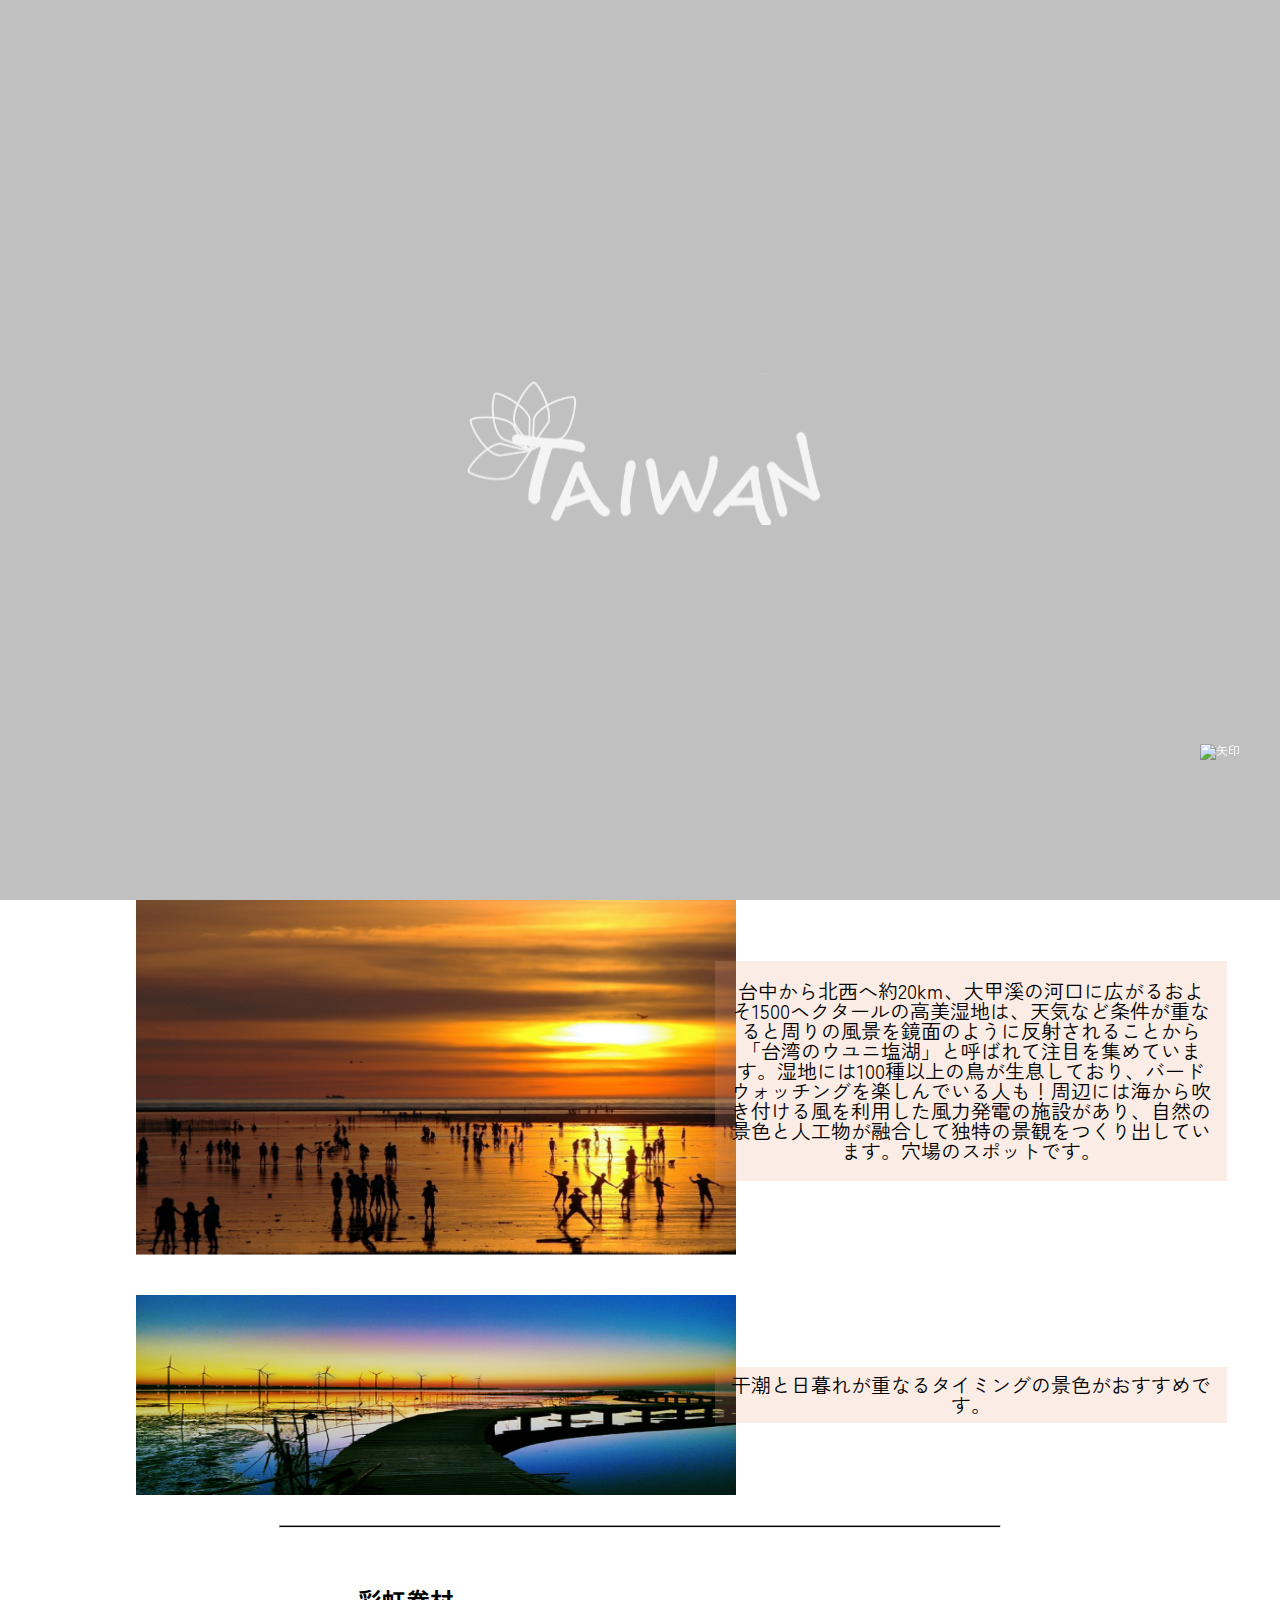
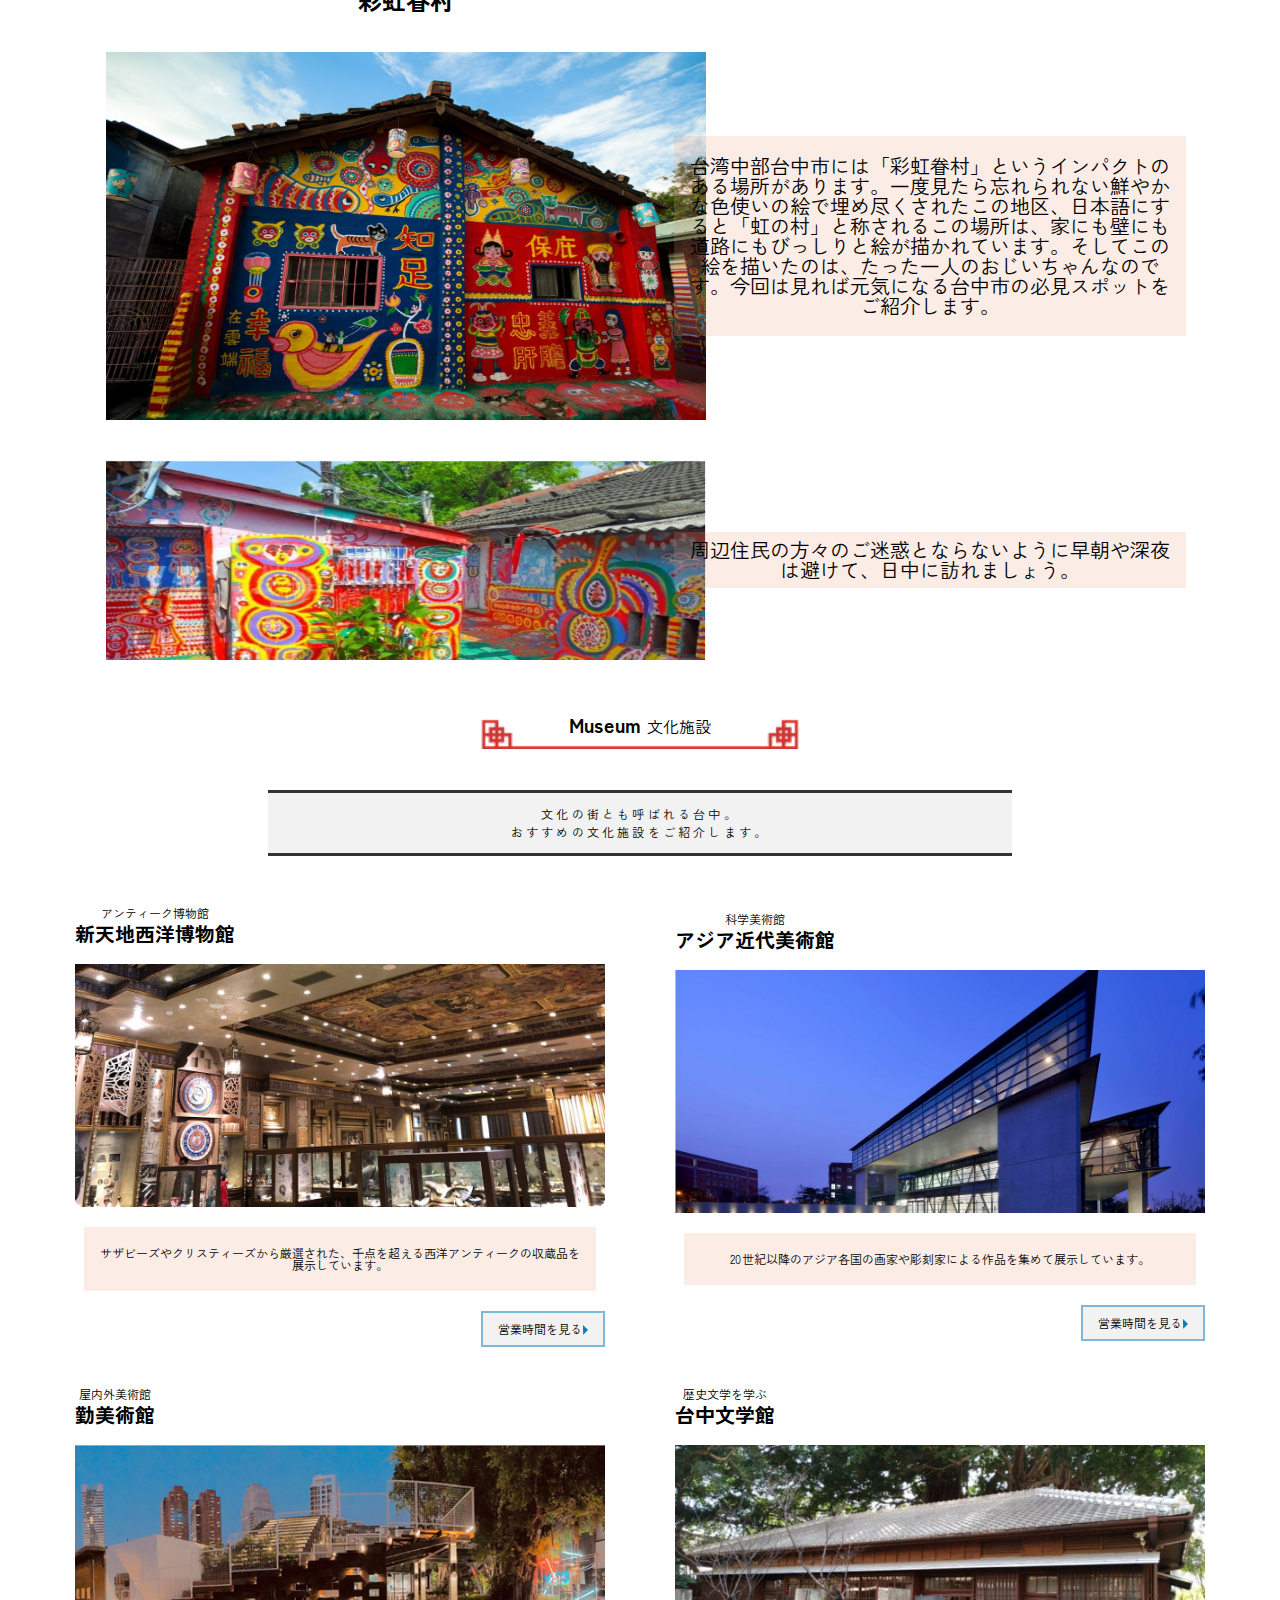
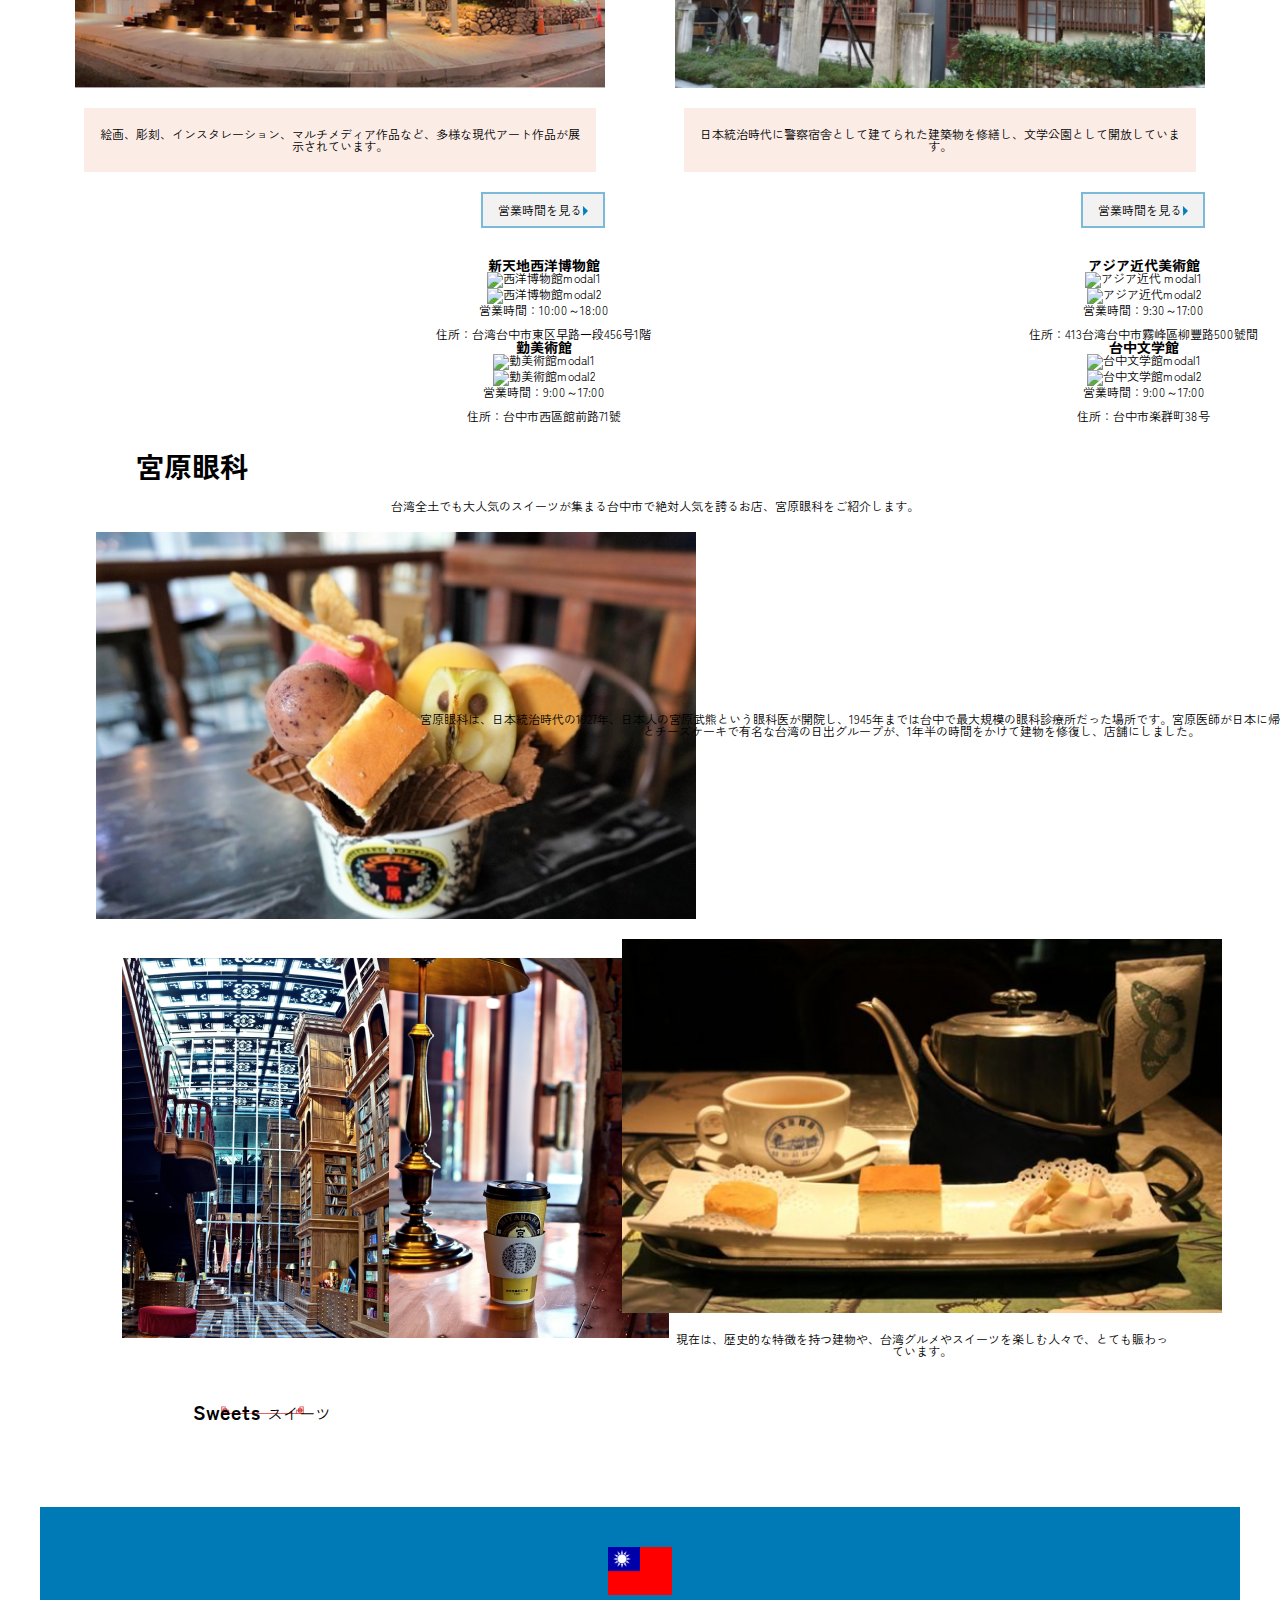
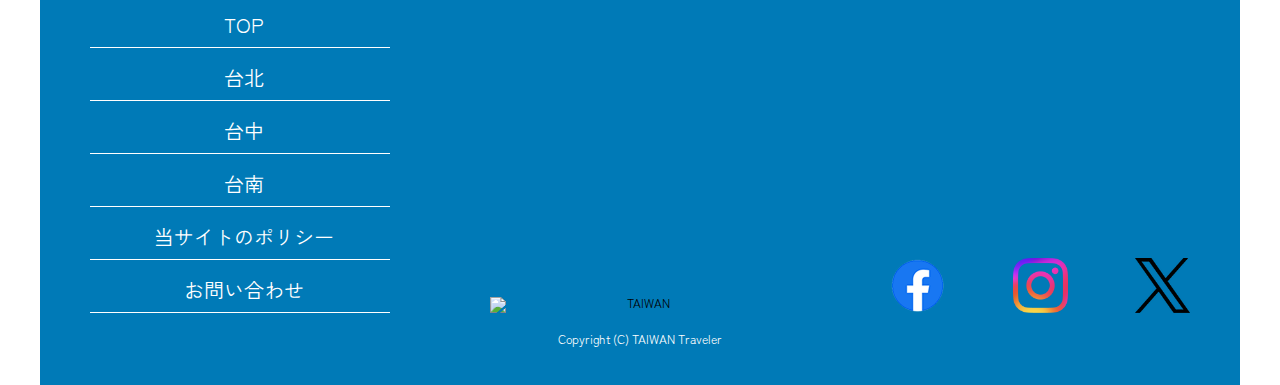
==== commit 762081a6: "taichung変更分更新します" ====
--- a/taiwan-site/taichung/index.html
+++ b/taiwan-site/taichung/index.html
@@ -5,15 +5,26 @@
   <meta charset="UTF-8">
   <link rel="stylesheet" href="../common/css/reset.css">
   <meta name="viewport" content="width=device-width, initial-scale=1.0">
+  <link rel="preconnect" href="https://fonts.googleapis.com">
+  <link rel="preconnect" href="https://fonts.gstatic.com" crossorigin>
+  <link href="https://fonts.googleapis.com/css2?family=Zen+Kaku+Gothic+New&display=swap" rel="stylesheet">
   <link rel="stylesheet" href="../common/css/common.css">
   <link rel="stylesheet" href="css/taichung.css">
-  <title>Document</title>
+
+  <title>台中トップ</title>
 </head>
 
 <body>
   <header>
     <!-- ロゴ画像 -->
-    <h1><a href="#"><img src="../common/image/logo.svg" alt="ロゴ画像(TAIWAN)"></a></h1>
+    <h1><a href="#">
+        <picture>
+          <!-- ブラウザ幅768px～pctitleの画像が表示 -->
+          <source srcset="./image/taichung_titlePC.svg" media="(min-width: 768px)" type="image/png">
+          <!-- ブラウザ幅767px～から最小幅までlogo.svgの画像が表示  -->
+          <source srcset="../common/image/logo.svg" media="(max-width: 767px)" type="image/svg" alt="ロゴ画像(TAIWAN)">
+        </picture>
+      </a></h1>
 
     <!-- ドロワーメニュー -->
     <!-- global menu スマホ用nav-->
@@ -25,31 +36,50 @@
         <!-- border -->
         <span class="navicon"></span>
       </label>
+
       <ul class="menu">
-        <li><a href="index.html">TOP</a></li>
-        <li><a href="taipei/index.html">台北</a></li>
+        <li><a href="../index.html">TOP</a></li>
+        <li><a href="../taipei/index.html">台北</a></li>
         <li><a href="taichung/index.html">台中</a></li>
-        <li><a href="tainan/index.html">台南</a></li>
+        <li><a href="../tainan/index.html">台南</a></li>
       </ul>
     </nav>
 
-    <h1><img id="taichung" src="./image/taichung_title0.png" alt="台中トップ" class="taichung"></h1>
+    <h1><img id="taichung" src="./image/taichung_titlePC.svg" alt="台中トップ" class="taichung"></h1>
+
+    <!-- global menu PC用nav-->
+    <h1 class="pc_logo_image"><a href="#"><img src="../common/image/pc_logo.png" alt="ロゴ画像(TAIWAN)"></a></h1>
+
+    <ul class="pc_menu">
+      <li><a href="../index.html">TOP</a></li>
+      <li><a href="../taipei/index.html">台北</a></li>
+      <li><a href="taichung/index.html">台中</a></li>
+      <li><a href="../tainan/index.html">台南</a></li>
+    </ul>
+
 
     <div>
       <p class="h1_ex">
         台湾で2番目の大都市を誇る台中市。<br>台中市は台湾中部の台中盆地にあり、<br>いくつもの河川が台中市の中心地を貫いています。</p>
     </div>
 
+
   </header>
 
   <main>
+
+    <ul class="breadcrumbs">
+      <li><a href="../index.html">Top</a></li>
+      <li>&nbsp;&#0062;&nbsp;</li>
+      <li><a href="#">台中</a></li>
+    </ul>
 
     <!-- 【観光名所】ここから -->
     <section class="attraction">
       <!-- 【観光名所】高美湿地ここから -->
+      <h2>Attraction&nbsp;&nbsp;<span class="sub_title">観光名所</span></h2>
+
       <section>
-        <h2>Attraction&nbsp;<span class="sub_title">観光名所</span></h2>
-
         <ul class="wetlands">
           <li>
             <h3 class="wetland">高美湿地</h3>
@@ -78,7 +108,7 @@
       <section>
 
         <ul class="village">
-          <li>
+          <li class=title_vi>
             <h3>彩虹眷村</h3>
           </li>
           <li class="img_vi">
@@ -111,6 +141,7 @@
           おすすめの文化施設をご紹介します。
         </p>
       </div>
+
       <div class="museum4">
         <!-- 【文化施設】新天地西洋博物館ここから -->
         <section class="western">
@@ -140,6 +171,27 @@
           </ul>
         </section>
 
+        <!-- モーダルエリア⓵ここから -->
+        <ul class="modal_area1">
+          <li>
+            <h3>新天地西洋博物館</h3>
+          </li>
+          <li>
+            <img src="/taichung/image/western_modalimg1.png" class="modal_m1" alt="西洋博物館modal1
+      ">
+          </li>
+          <li>
+            <img src="/taichung/image/western_modalimg2.png" class="modal_m2" alt="西洋博物館modal2">
+          </li>
+          <li>
+            <p>営業時間：10:00～18:00 </p>
+            <br>
+            <p>住所：台湾台中市東区早路一段456号1階
+            </p>
+          </li>
+        </ul>
+        <!-- モーダルエリア⓵ここまで -->
+
         <!-- 【文化施設】アジア近代美術館ここから -->
         <section class="modern">
           <ul class="modern_m">
@@ -163,6 +215,27 @@
           </ul>
         </section>
 
+        <!-- モーダルエリア⓶ここから -->
+        <ul class="modal_area2">
+          <li>
+            <h3>アジア近代美術館</h3>
+          </li>
+          <li>
+            <img src="/taichung/image/literature_modalimg1.png" alt="アジア近代
+        modal1" class="modal_m3">
+          </li>
+          <li>
+            <img src="/taichung/image/literature_modalimg2.png" alt="アジア近代modal2
+      " class="modal_m4">
+          </li>
+          <li>
+            <p>営業時間：9:30～17:00 </p><br>
+            <p>住所：413台湾台中市霧峰區柳豐路500號間
+            </p>
+          </li>
+        </ul>
+        <!-- モーダルエリア⓶ここまで -->
+
         <!-- 【文化施設】勤美術館ここから -->
         <section class="kin">
           <ul class="kin_m">
@@ -186,6 +259,29 @@
           </ul>
         </section>
 
+        <!-- モーダルエリア⓷ここから -->
+        <ul class="modal_area3">
+          <li>
+            <h3>勤美術館</h3>
+          </li>
+          <li>
+            <img src="/taichung/image/kin_modalimg1.png" alt="勤美術館modal1
+       " class="modal_m5">
+          </li>
+          <li>
+            <img src="/taichung/image/kin_modalimg2.png" alt="勤美術館modal2
+       " class="modal_m6">
+          </li>
+          <li>
+            <p>営業時間：9:00～17:00 </p><br>
+            <p>住所：台中市西區館前路71號
+            </p>
+          </li>
+        </ul>
+
+
+        <!-- モーダルエリア⓷ここまで -->
+
         <!-- 【文化施設】台中文学館ここから -->
         <section class="literature">
           <ul class="literature_m">
@@ -208,77 +304,129 @@
             </li>
           </ul>
         </section>
+
+        <!-- モーダルエリア⓸ここから -->
+        <ul class="modal_area4">
+          <li>
+            <h3>台中文学館</h3>
+          </li>
+          <li>
+            <img src="/taichung/image/literature_modalimg1.png" alt="台中文学館modal1
+      " class="modal_m7">
+          </li>
+          <li>
+            <img src="/taichung/image/literature_modalimg2.png" alt="台中文学館modal2
+      " class="modal_m8">
+          </li>
+          <li>
+            <p>営業時間：9:00～17:00 </p><br>
+            <p>住所：台中市楽群町38号
+            </p>
+          </li>
+        </ul>
+        <!-- モーダルエリア⓸ここまで -->
+
       </div>
     </section>
 
+
+
     <!-- 【Sweets】ここから -->
-    <section class="sweets">
-      <h2>Sweets&nbsp;<span class="sub_title">スイーツ</span></h2>
-
-      <!-- 【Sweets】宮原眼科ここから -->
-      <section>
-        <ul class="miyahara">
-          <li class="ganka">
-            <h3>宮原眼科</h3>
-          </li>
-          <li class="overview">
-            <p>
-              台湾全土でも大人気のスイーツが集まる台中市で絶対人気を誇るお店、宮原眼科をご紹介します。
-            </p>
-          </li>
-          <li class="img_miyaharatop">
-            <img src="image/taichung_miyahara10.png" class="miyahara_top">
-          </li>
-          <li class="exp_m">
-            <p>
-              宮原眼科は、日本統治時代の1927年、日本人の宮原武熊という眼科医が開院し、1945年までは台中で最大規模の眼科診療所だった場所です。宮原医師が日本に帰国後、パイナップルケーキとチーズケーキで有名な台湾の日出グループが、1年半の時間をかけて建物を修復し、店舗にしました。
-            </p>
-          </li>
-          <li class="img_miyaharasub1">
-            <img src="image/taichung_miyaharasub11.png" class="miyahara_sub1">
-          </li>
-          <li class="img_miyaharasub2">
-            <img src="image/taichung_miyaharasub12.png" class="miyahara_sub2">
-          </li>
-          <li class="point_m">
-            <p>
-              現在は、歴史的な特徴を持つ建物や、台湾グルメやスイーツを楽しむ人々で、とても賑わっています。
-            </p>
-          </li>
-          <li class="img_miyaharasub3">
-            <img src="image/taichung_miyaharasub13.png" class="miyahara_sub3">
-          </li>
-        </ul>
-      </section>
+    <!-- <section class="sweets">
+      <h2>Sweets&nbsp;<span class="sub_title">スイーツ</span></h2> -->
+
+    <!-- 【Sweets】宮原眼科ここから -->
+    <section>
+      <ul class="miyahara">
+        <li class="title">
+          <h2>Sweets&nbsp;<span class="sub_title">スイーツ</span>
+          </h2>
+        </li>
+        <li class="ganka">
+          <h3 class="m_ganka">宮原眼科</h3>
+        </li>
+        <li class="overview">
+          <p>
+            台湾全土でも大人気のスイーツが集まる台中市で絶対人気を誇るお店、宮原眼科をご紹介します。
+          </p>
+        </li>
+        <li class="img_miyaharatop">
+          <img src="image/taichung_miyahara10.png" class="miyahara_top">
+        </li>
+        <li class="exp_m">
+          <p>
+            宮原眼科は、日本統治時代の1927年、日本人の宮原武熊という眼科医が開院し、1945年までは台中で最大規模の眼科診療所だった場所です。宮原医師が日本に帰国後、パイナップルケーキとチーズケーキで有名な台湾の日出グループが、1年半の時間をかけて建物を修復し、店舗にしました。
+          </p>
+        </li>
+        <li class="img_miyaharasub1">
+          <img src="image/taichung_miyaharasub11.png" class="miyahara_sub1">
+        </li>
+        <li class="img_miyaharasub2">
+          <img src="image/taichung_miyaharasub12.png" class="miyahara_sub2">
+        </li>
+        <li class="point_m">
+          <p>
+            現在は、歴史的な特徴を持つ建物や、台湾グルメやスイーツを楽しむ人々で、とても賑わっています。
+          </p>
+        </li>
+        <li class="img_miyaharasub3">
+          <img src="image/taichung_miyaharasub13.png" class="miyahara_sub3">
+        </li>
+      </ul>
     </section>
 
+    <!-- Loading画面 始まり-->
+    <div class="loading">
+      <img src="image/logo.svg" alt="ロゴ" id="cc">
+    </div>
+    <!-- Loading画面 終わり-->
+    <!-- LoadingJS読み込み始まり-->
+    <script src="../common/js/loading.js">
+    </script>
+    <!-- LoadingJS読み込み終わり-->
 
   </main>
-  <!-- 
-  <script>
+  <footer>
+    <a href="#" class="top_btn"><img src="image/topbtn.png" alt="矢印"></a>
+
+    <div class="center">
+      <img src="../common/image/national_flag.svg" alt="台湾国旗" class="flag">
+    </div>
+    <div class="flex">
+      <ul class="f_nav">
+        <!-- ！！！！！！！！！！！！！！！！！！ -->
+        <!-- 自分のページのみ先頭の「../」消して下さい -->
+        <li><a href="../index.html">TOP</a></li>
+        <li><a href="../taipei/index.html">台北</a></li>
+        <li><a href="../taichung/index.html">台中</a></li>
+        <li><a href="../tainan/index.html">台南</a></li>
+        <li><a href="#">当サイトのポリシー</a></li>
+        <li><a href="#">お問い合わせ</a></li>
+      </ul>
+      <img src="common/image/pc_footer_logo.png" alt="TAIWAN" class="f_img">
+
+      <ul class="sns_logo">
+        <li><a href="#"><img src="../common/image/facebook_logo.png" alt="facebookロゴ"></a></li>
+        <li><a href="#"><img src="../common/image/instagram_logo.png" alt="instagramロゴ"></a></li>
+        <li><a href="#"><img src="../common/image/x_logo.png" alt="Xロゴ"></a></li>
+      </ul>
+    </div>
+    <p class="copyright">Copyright (C) TAIWAN Traveler</p>
+  </footer>
+  <!-- 個人制作中モーダル -->
+  <!-- <script>
     'use strict';
-    console.log(window.innerWidth);
-  </script>
- -->
-
-  <footer>
-    <ul>
-      <li>TOP</li>
-      <li>台北</li>
-      <li>台中</li>
-      <li>台南</li>
-      <li>当サイトのポリシー</li>
-      <li>お問い合わせ</li>
-    </ul>
-
-    <ul>
-      <li><a href="#"><img src="../common/image/facebook_logo.png" alt="facebookロゴ"></a></li>
-      <li><a href="#"><img src="../common/image/instagram_logo.png" alt="instagramロゴ"></a></li>
-      <li><a href="#"><img src="../common/image/x_logo.png" alt="Xロゴ"></a></li>
-    </ul>
-
-    <small>Copyright (C) TAIWAN Traveler</small>
-  </footer>
+    $(function () {
+      $('#openModal').click(function () {
+        $('#modalArea').fadeIn();
+      });
+      $('#closeModal , #modalBg').click(function () {
+        $('#modalArea').fadeOut();
+      });
+    });
+  </script> -->
+  <!-- ↓body閉じタグ直前でjQueryを読み込む -->
+  <script type="text/javascript" src="//ajax.googleapis.com/ajax/libs/jquery/3.2.1/jquery.min.js"></script>
 </body>
 
 </html>--- a/taiwan-site/common/css/common.css
+++ b/taiwan-site/common/css/common.css
@@ -3,9 +3,10 @@
 
 /* common */
 body {
-  font-family: "Zen Kaku Gothic New,sans-serif";
+  font-family: "Zen Kaku Gothic New", sns-serif;
   font-size: 12px;
   font-weight: 400;
+  box-sizing: border-box;
 }
 
 a {
@@ -28,6 +29,10 @@
 }
 
 .pc_menu {
+  display: none;
+}
+
+.pc_top_image {
   display: none;
 }
 
@@ -58,6 +63,7 @@
 }
 
 .flag {
+  width: 32px;
   margin-top: 20px;
   margin-bottom: 20px;
 }
@@ -80,15 +86,25 @@
 
 .sns_logo {
   display: flex;
-  max-width: 154px;
+  width: 154px;
   margin-left: auto;
   margin-right: auto;
   margin-bottom: 20px;
   z-index: 99;
 }
 
+
+.sns_logo a {
+  display: inline-block;
+  height: 100%;
+}
+
 .sns_logo li:not(:first-of-type) {
   margin-left: 20px;
+}
+
+.f_img {
+  display: none;
 }
 
 .sns_logo li img {
@@ -259,6 +275,19 @@
     margin-top: 20px;
   }
 
+  .pc_top_image {
+    display: block;
+    width: 56vw;
+    margin-top: 151px;
+    margin-left: auto;
+    margin-right: auto;
+  }
+
+  .pc_top_image img {
+    display: block;
+    width: 56vw;
+  }
+
   /* nav */
   .menu_icon {
     display: none;
@@ -278,92 +307,693 @@
     padding: 20px;
   }
 
+
+
+  /* footer */
+  .top_btn {
+    position: fixed;
+    bottom: 140px;
+    right: 40px;
+    z-index: 9999;
+  }
+
+  .flag {
+    width: 64px;
+    margin-top: 40px;
+  }
+
+  .flex {
+    display: flex;
+    justify-content: space-around;
+  }
+
+  .f_nav,
+  .f_img,
+  .sns_logo {
+    flex-basis: 30%;
+    max-width: 300px;
+  }
+
+  .f_nav {
+    width: 100%;
+    margin: 0;
+  }
+
+  .f_nav li {
+
+    font-size: 20px;
+    padding-bottom: 12px;
+    margin-bottom: 20px;
+  }
+
+  .f_img {
+    display: block;
+    width: 240px;
+    height: auto;
+    margin-top: auto;
+    margin-bottom: 20px;
+  }
+
+  .sns_logo {
+    margin: auto 0 20px 0;
+    justify-content: space-between;
+  }
+
+  .sns_logo li a img {
+    width: 55px;
+    height: 55px;
+  }
+
+  .sns_logo li:not(:first-of-type) {
+    margin-left: 0px;
+  }
+
+  .copyright {
+    font-size: 12px;
+    padding-bottom: 40px;
+  }
 }
 
 /* ロード画面 */
 
-
 .loading {
-  /*ローディング画面の縦横幅を画面いっぱいになるように指定*/
-  width: 100vw;
-  height: 100vh;
-  /*ローディング画面の表示位置を固定*/
+  display: flex;
   position: fixed;
   top: 0;
   left: 0;
-  background: #1082ce;
+  z-index: 1000;
+  width: 100vw;
+  height: 100vh;
+
+  /* ↓ここ青にしてください↓ */
+  background-color: silver;
+  /* ↑明るめの青でお願いします↑ */
+}
+
+
+
+
+#cc {
+  width: 30vw;
+  margin: 0 auto;
+  animation: cc1 2s infinite linear;
+}
+
+@keyframes cc1 {
+  0% {
+    opacity: 0;
+  }
+
+  100% {
+    opacity: 1;
+  }
+}
+
+
+/* ローディング画面 */
+
+
+#gg {
+  padding-top: 25vh;
+  display: grid;
+  width: 25vw;
+  margin: 0 auto;
+  grid-template-columns: 8vw 8vw 8vw;
+  grid-template-rows: 8vw 8vw 8vw;
+  position: absolute;
+  bottom: 25vh;
+  left: 20vw;
+}
+
+#siunten {
+  font-size: 3vw;
+  width: 25vw;
+  position: absolute;
+  left: 55vw;
+  bottom: 20vh;
   display: flex;
-  justify-content: center;
-  align-items: center;
-  flex-direction: column;
-  /*ローディング画面を0.5秒かけて非表示にする*/
-  transition: all 0.5s linear;
-}
-
-/*ローディング画面を非表示にする*/
-.loading.loaded {
-  /*0.5秒かけてopacityを0にする*/
+}
+
+#nisiki {
+  grid-column: 1/2;
+  grid-row: 1/2;
+  display: block;
+  width: 8vw;
+  height: 8vw;
+  background-color: #000;
+  animation: sansiki 5s infinite;
+}
+
+#tumo {
+  grid-column: 2/3;
+  grid-row: 1/2;
+  display: block;
+  width: 8vw;
+  height: 8vw;
+  background-color: #000;
+  animation: sananko 5s infinite;
+}
+
+#masu3 {
+  grid-column: 3/4;
+  grid-row: 1/2;
+  display: block;
+  width: 8vw;
+  height: 8vw;
+  background-color: #000;
+  animation: sansiki 5s infinite;
+}
+
+#pon {
+  grid-column: 1/2;
+  grid-row: 2/3;
+  display: block;
+  width: 8vw;
+  height: 8vw;
+  background-color: #000;
+  animation: toitoi 5s infinite;
+}
+
+#kan {
+  grid-column: 2/3;
+  grid-row: 2/3;
+  display: block;
+  width: 8vw;
+  height: 8vw;
+  background-color: #000;
+  animation: sankantu 5s infinite;
+}
+
+#masu6 {
+  grid-column: 3/4;
+  grid-row: 2/3;
+  display: block;
+  width: 8vw;
+  height: 8vw;
+  background-color: #000;
+  animation: sananko 5s infinite;
+}
+
+#masu7 {
+  grid-column: 1/2;
+  grid-row: 3/4;
+  display: block;
+  width: 8vw;
+  height: 8vw;
+  background-color: #000;
+  animation: sansiki 5s infinite;
+}
+
+#masu8 {
+  grid-column: 2/3;
+  grid-row: 3/4;
+  display: block;
+  width: 8vw;
+  height: 8vw;
+  background-color: #000;
+  animation: sananko 5s infinite;
+}
+
+#masu9 {
+  grid-column: 3/4;
+  grid-row: 3/4;
+  display: block;
+  width: 8vw;
+  height: 8vw;
+  background-color: #000;
+  animation: sansiki 5s infinite;
+}
+
+
+@keyframes sansiki {
+  0% {
+    opacity: 0;
+    transform: scale(0)rotate(-45deg);
+  }
+
+  25% {
+    transform: rotate(90deg)scale(1);
+    opacity: 1;
+  }
+
+  50% {
+    transform: rotate(180deg)scale(0);
+    opacity: 0;
+  }
+
+  75% {
+    transform: rotate(270deg)scale(1);
+    opacity: 1;
+  }
+
+  100% {
+    transform: rotate(360deg)scale(0);
+    opacity: 0;
+  }
+}
+
+@keyframes sananko {
+  0% {
+    opacity: 1;
+    transform: scale(0)rotate(-45deg);
+  }
+
+  25% {
+    transform: rotate(90deg)scale(0);
+    opacity: 0;
+  }
+
+  50% {
+    transform: rotate(180deg)scale(1);
+    opacity: 1;
+  }
+
+  75% {
+    transform: rotate(270deg)scale(0);
+    opacity: 0;
+  }
+
+  100% {
+    transform: rotate(360deg)scale(1);
+    opacity: 1;
+  }
+}
+
+@keyframes toitoi {
+  0% {
+    opacity: 1;
+    transform: scale(0)rotate(-45deg);
+  }
+
+  25% {
+    transform: rotate(90deg)scale(0);
+    opacity: 0;
+  }
+
+  50% {
+    transform: rotate(180deg)scale(1);
+    opacity: 1;
+  }
+
+  75% {
+    transform: rotate(270deg)scale(0);
+    opacity: 0;
+  }
+
+  100% {
+    transform: rotate(360deg)scale(1);
+    opacity: 1;
+  }
+
+}
+
+@keyframes sankantu {
+  0% {
+    opacity: 0;
+    transform: scale(0)rotate(-45deg);
+  }
+
+  25% {
+    transform: rotate(90deg)scale(1);
+    opacity: 1;
+  }
+
+  50% {
+    transform: rotate(180deg)scale(0);
+    opacity: 0;
+  }
+
+  75% {
+    transform: rotate(270deg)scale(1);
+    opacity: 1;
+  }
+
+  100% {
+    transform: rotate(360deg)scale(0);
+    opacity: 0;
+  }
+
+}
+
+
+
+#l {
+  animation: l1 3s infinite linear;
+  display: block;
+}
+
+#o {
+  animation: o1 3s infinite linear;
+  display: block;
+  padding-left: 5px;
+}
+
+#ugoke {
+
+  padding: 0 5px;
+  display: block;
+  animation: ugoite 3s infinite linear;
+}
+
+#q {
+  display: block;
+  animation: d1 3s infinite linear;
+}
+
+#i {
+  padding: 0 5px;
+  display: block;
+  animation: i1 3s infinite linear;
+}
+
+#n {
+  display: block;
+  animation: n1 3s infinite linear;
+}
+
+#g {
+  padding: 0 5px;
+  display: block;
+  animation: g1 3s infinite linear;
+}
+
+
+@keyframes l1 {
+  0% {
+    color: #000;
+    transform: translateY(0);
+  }
+
+  12.5% {
+    color: blueviolet;
+    transform: translateY(-10px);
+  }
+
+  25% {
+    color: #000;
+    transform: translateY(0);
+  }
+
+  37.5% {
+    transform: translateY(0);
+  }
+
+  50% {
+    transform: translateY(0);
+  }
+
+  62.5% {
+    transform: translateY(0);
+  }
+
+  75% {
+    transform: translateY(0);
+  }
+
+  100% {
+    transform: translateY(0);
+  }
+}
+
+@keyframes o1 {
+  0% {
+
+    transform: translateY(0);
+  }
+
+  12.5% {
+    color: #000;
+    transform: translateY(0);
+  }
+
+  25% {
+    color: blueviolet;
+    transform: translateY(-10px);
+  }
+
+  37.5% {
+    color: #000;
+    transform: translateY(0);
+  }
+
+  50% {
+    transform: translateY(0);
+  }
+
+  62.5% {
+    transform: translateY(0);
+  }
+
+  75% {
+    transform: translateY(0);
+  }
+
+  100% {
+    transform: translateY(0);
+  }
+}
+
+@keyframes ugoite {
+  0% {
+
+    transform: translateY(0);
+  }
+
+  12.5% {
+
+    transform: translateY(0);
+  }
+
+  25% {
+    color: #000;
+    transform: translateY(0);
+  }
+
+  37.5% {
+    color: blueviolet;
+    transform: translateY(-10px);
+  }
+
+  50% {
+    color: #000;
+    transform: translateY(0);
+  }
+
+  62.5% {
+    transform: translateY(0);
+  }
+
+  75% {
+    transform: translateY(0);
+  }
+
+  100% {
+    transform: translateY(0);
+  }
+}
+
+@keyframes d1 {
+  0% {
+
+    transform: translateY(0);
+  }
+
+  12.5% {
+
+    transform: translateY(0);
+  }
+
+  25% {
+    transform: translateY(0);
+  }
+
+  37.5% {
+    color: #000;
+    transform: translateY(0);
+  }
+
+  50% {
+    color: blueviolet;
+    transform: translateY(-10px);
+  }
+
+  62.5% {
+    color: #000;
+    transform: translateY(0);
+  }
+
+  75% {
+    transform: translateY(0);
+  }
+
+  100% {
+    transform: translateY(0);
+  }
+}
+
+@keyframes i1 {
+  0% {
+
+    transform: translateY(0);
+  }
+
+  12.5% {
+
+    transform: translateY(0);
+  }
+
+  25% {
+    transform: translateY(0);
+  }
+
+  37.5% {
+    transform: translateY(0);
+  }
+
+  50% {
+    color: #000;
+    transform: translateY(0);
+  }
+
+  62.5% {
+    color: blueviolet;
+    transform: translateY(-10px);
+  }
+
+  75% {
+    color: #000;
+    transform: translateY(0);
+  }
+
+  100% {
+    transform: translateY(0);
+  }
+}
+
+@keyframes n1 {
+  0% {
+
+    transform: translateY(0);
+  }
+
+  12.5% {
+    color: #000;
+    transform: translateY(0);
+  }
+
+  25% {
+    transform: translateY(0);
+  }
+
+  37.5% {
+    transform: translateY(0);
+  }
+
+  50% {
+    transform: translateY(0);
+  }
+
+  62.5% {
+    color: #000;
+    transform: translateY(0);
+  }
+
+  75% {
+    color: blueviolet;
+    transform: translateY(-10px);
+  }
+
+  100% {
+    color: #000;
+    transform: translateY(0);
+  }
+}
+
+@keyframes g1 {
+  0% {
+
+    transform: translateY(0);
+  }
+
+  12.5% {
+    color: #000;
+    transform: translateY(0);
+  }
+
+  25% {
+    transform: translateY(0);
+  }
+
+  37.5% {
+    transform: translateY(0);
+  }
+
+  50% {
+    transform: translateY(0);
+  }
+
+  62.5% {
+    transform: translateY(0);
+  }
+
+  75% {
+    color: #000;
+    transform: translateY(0);
+  }
+
+  99% {
+    color: blueviolet;
+    transform: translateY(-10px);
+  }
+
+  100% {
+    color: blueviolet;
+    transform: translateY(-10px);
+  }
+
+}
+
+
+
+
+
+
+
+
+
+/* ロード画面消去用 */
+.loading.hide {
   opacity: 0;
-  visibility: hidden;
-}
-
-.loading-text {
-  color: #FFF;
-  font-size: 30px;
-  font-weight: 700;
-  margin-bottom: 30px;
-  text-align: center;
-}
-
-.spinner {
-  display: block;
-  width: 30px;
-  height: 30px;
-  border-radius: 50%;
-  border: 4px solid #FFF;
-  border-left-color: #000000;
-  /* アニメーションを1秒かけて実行 */
-  animation: yokohama 1s linear infinite;
-}
-
-/* body {
-
-  background-color: #007AB7;
-  overflow: hidden;
-
-} */
-
-/* #uguisudani {
-  animation: yokohama 3s infinite linear;
-  transform: scale(3);
-  position: relative;
-  top: 50vh;
-  left: 50vw;
-
-
-} */
-
-@keyframes yokohama {
-  0% {
-    opacity: 0;
-    transform: scale(5);
-  }
-
-  25% {
-    transform: scale(3);
-  }
-
-  50% {
-    display: none;
-    transform: scale(5);
-    transform: rotate(3000deg);
-  }
-
-  100% {
-    transform: scale(15);
-    transform: rotate(-500deg);
-    opacity: 1;
-  }
-
-
+  pointer-events: none;
+  transition: opacity 500ms;
+}
+
+.scroll.hide {
+  overflow: visible;
+}
+
+
+@media screen and (max-width:767px) {
+  .loading {
+    display: block;
+  }
+
+  #gg {
+    position: absolute;
+    top: 15vw;
+    left: 35vw;
+
+  }
+
+  #siunten {
+    position: absolute;
+    width: 40vw;
+    bottom: 5vh;
+    left: 55vw;
+    font-size: 5vw;
+  }
+
+  #cc {
+    margin-top: 40vh;
+  }
 }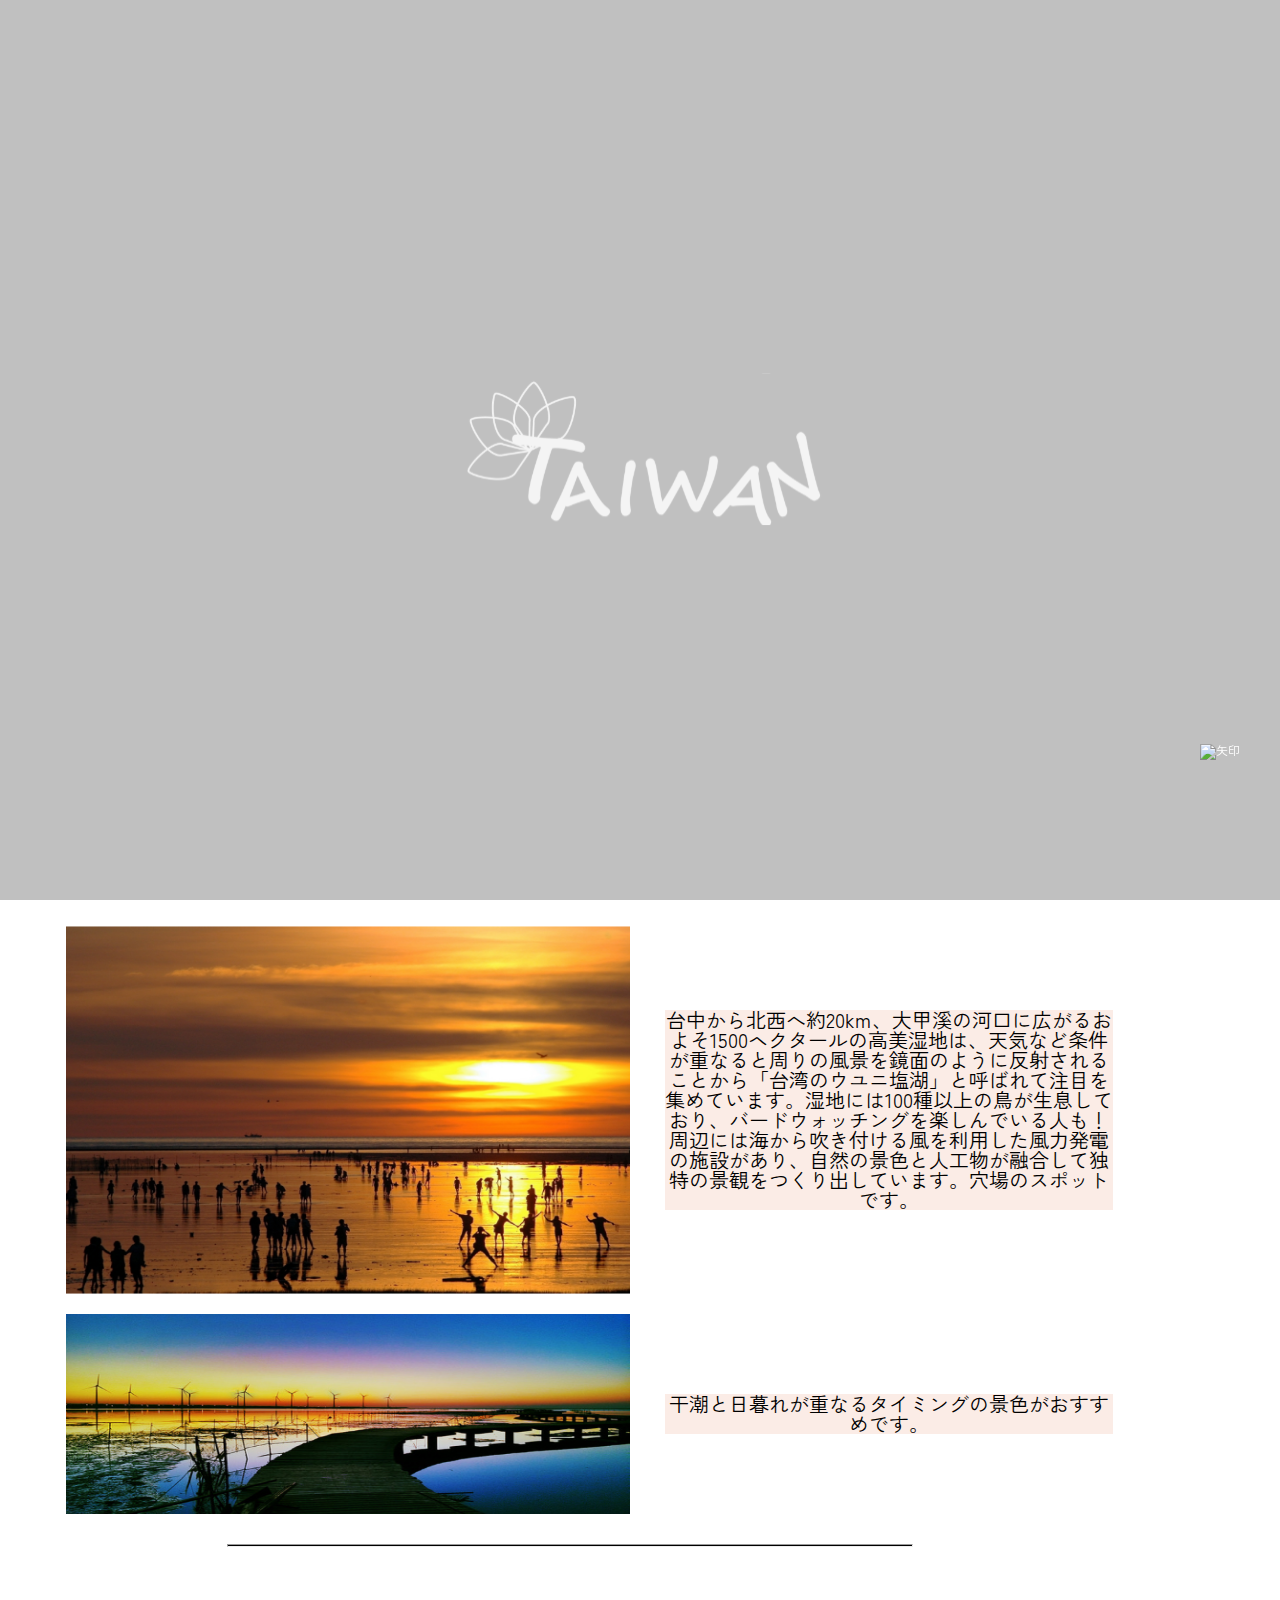
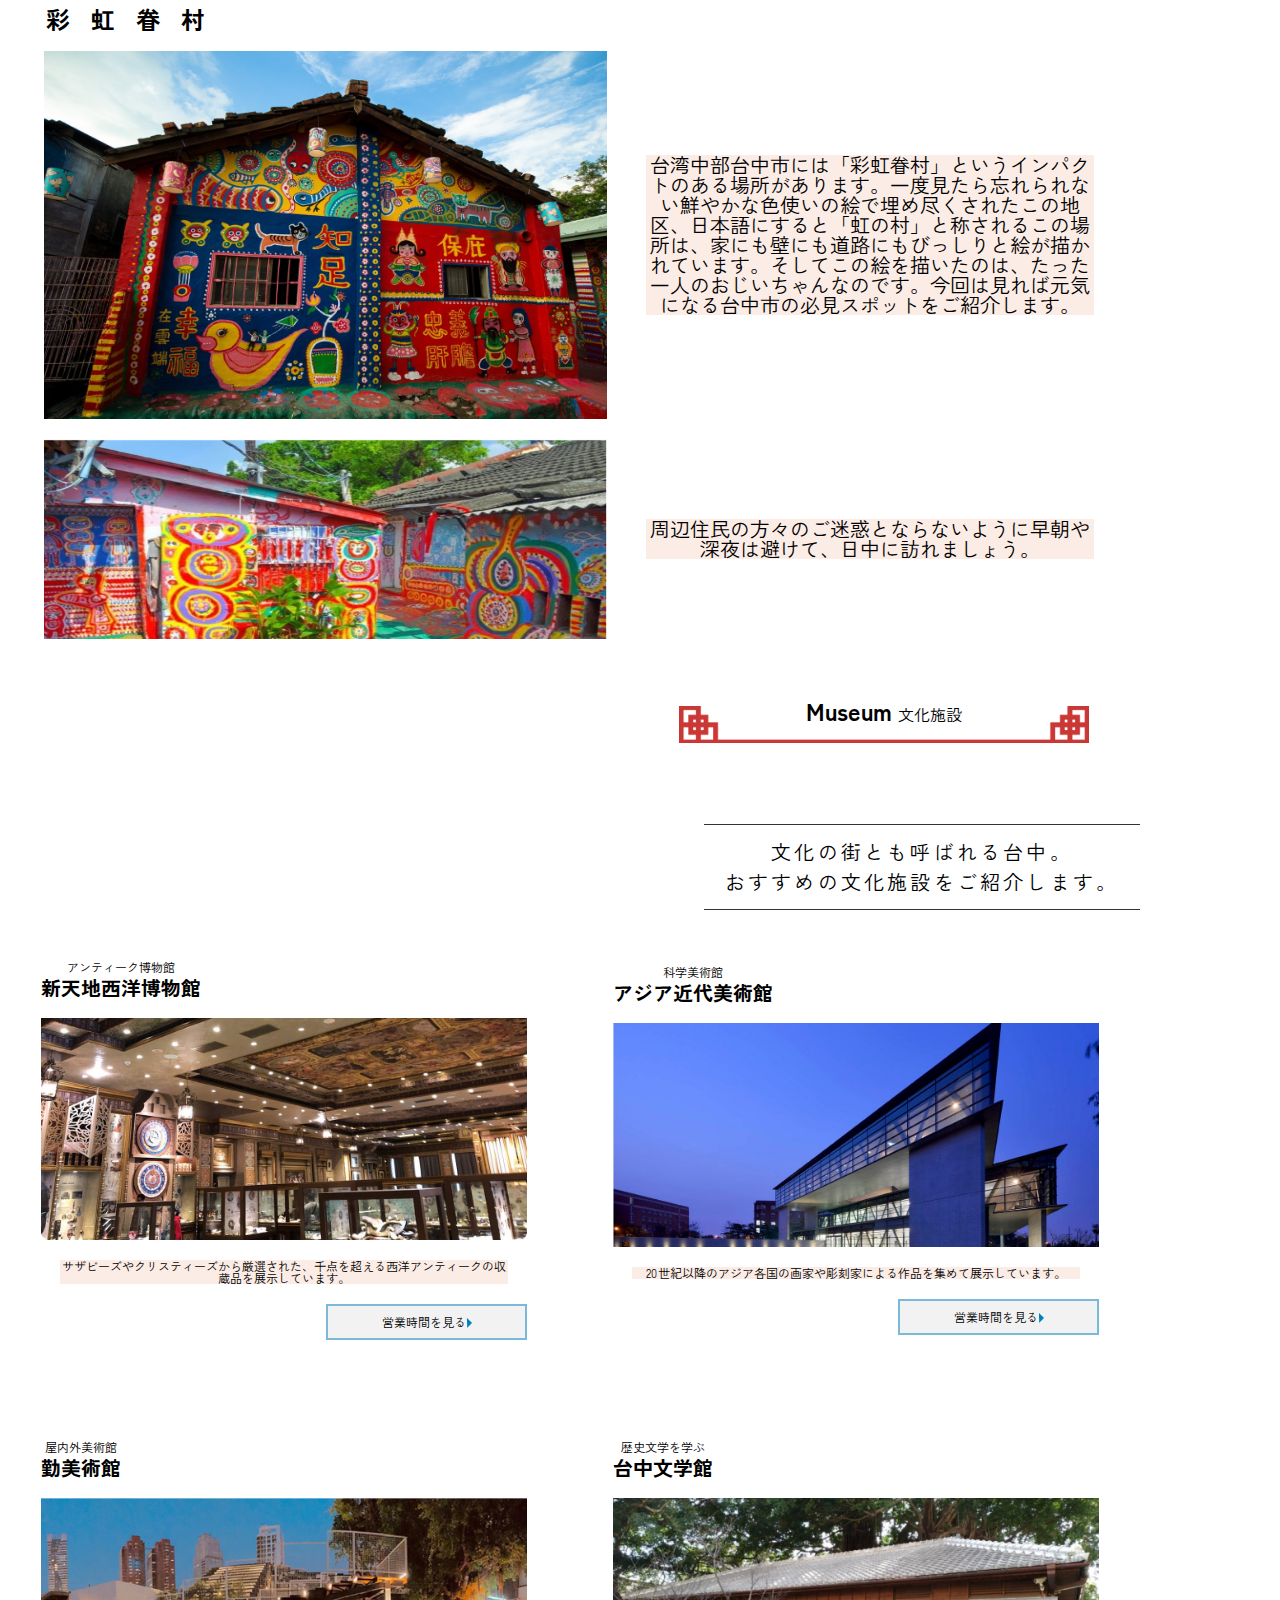
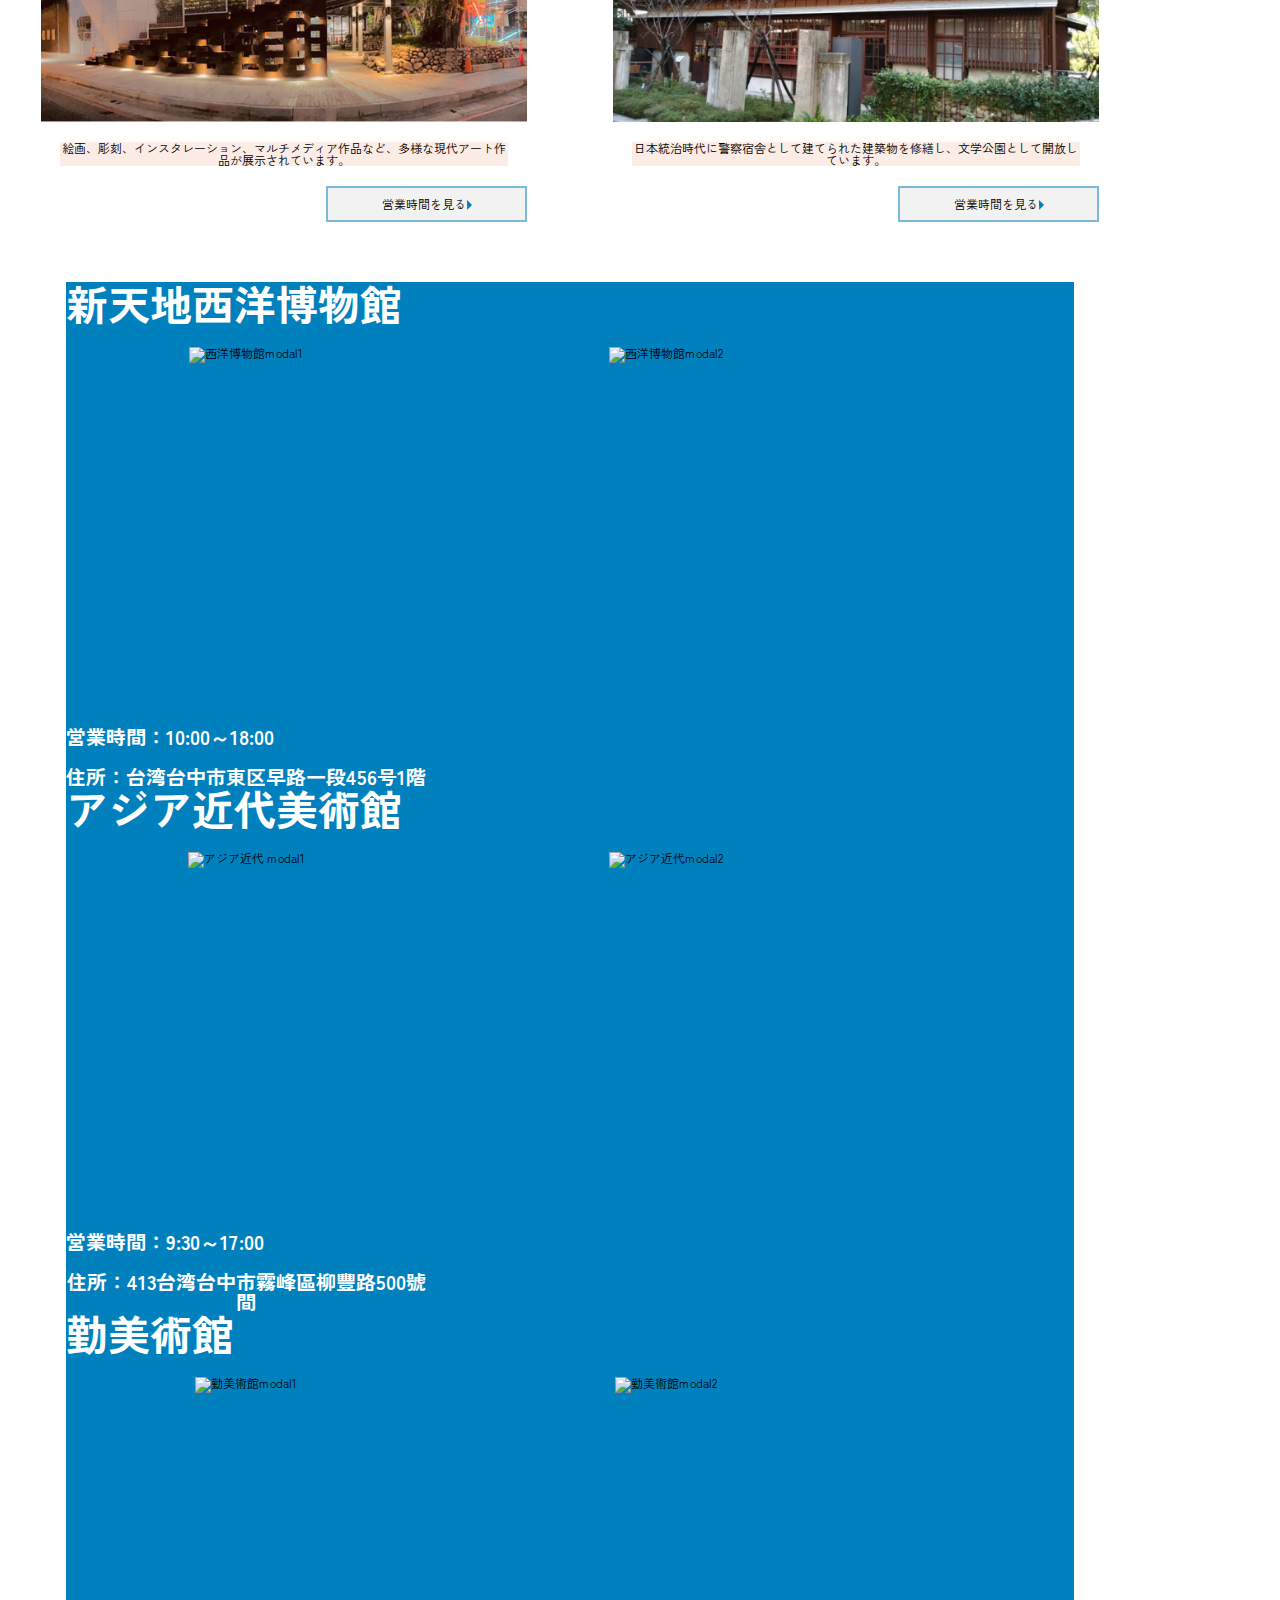
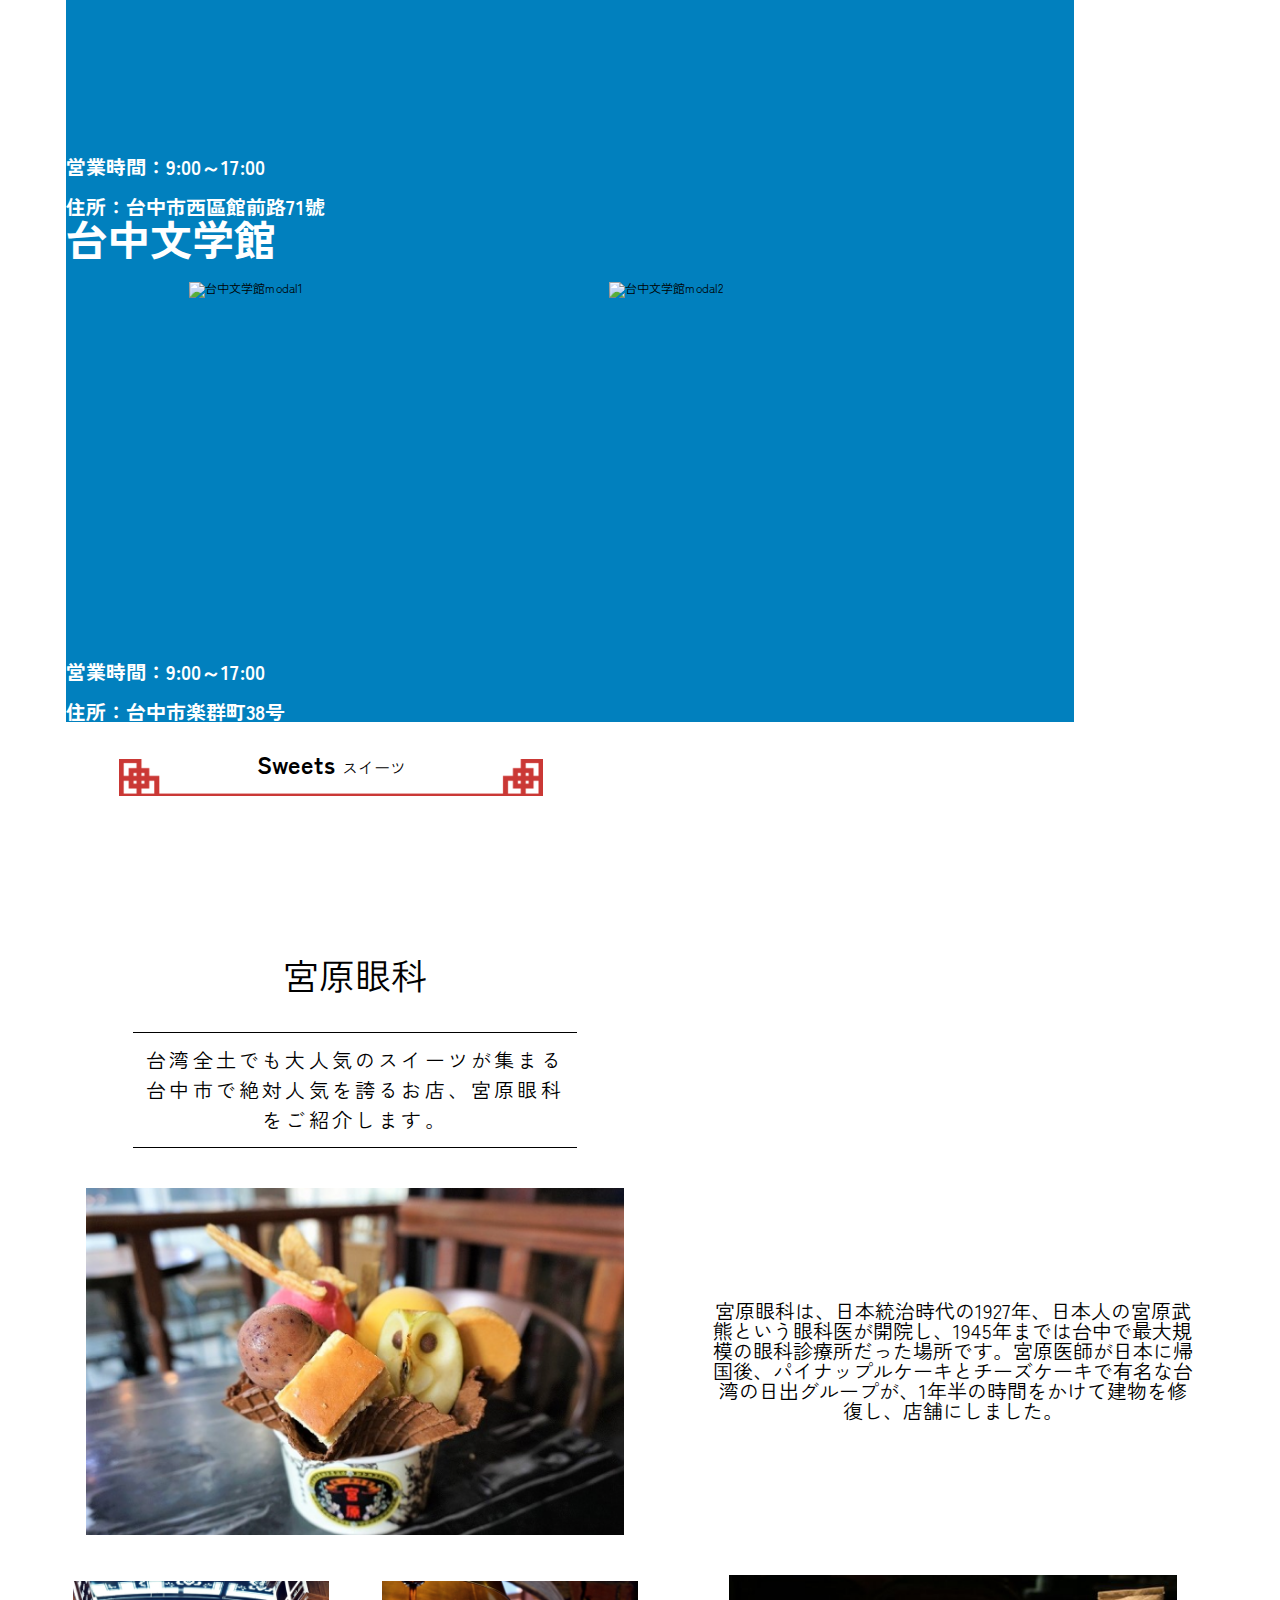
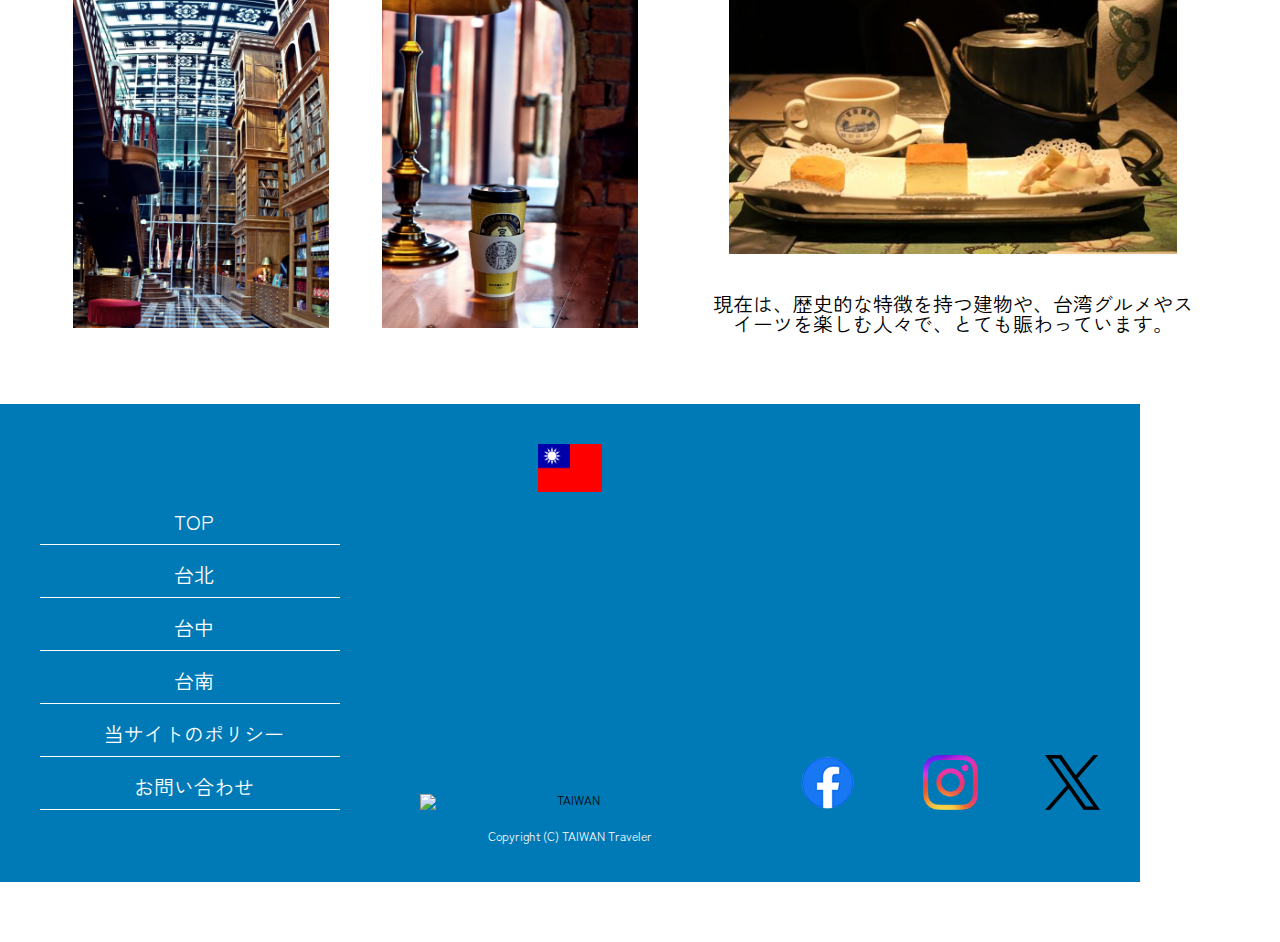
==== commit 202ec9df: "モーダルエリア入れました" ====
--- a/taiwan-site/taichung/index.html
+++ b/taiwan-site/taichung/index.html
@@ -171,27 +171,6 @@
           </ul>
         </section>
 
-        <!-- モーダルエリア⓵ここから -->
-        <ul class="modal_area1">
-          <li>
-            <h3>新天地西洋博物館</h3>
-          </li>
-          <li>
-            <img src="/taichung/image/western_modalimg1.png" class="modal_m1" alt="西洋博物館modal1
-      ">
-          </li>
-          <li>
-            <img src="/taichung/image/western_modalimg2.png" class="modal_m2" alt="西洋博物館modal2">
-          </li>
-          <li>
-            <p>営業時間：10:00～18:00 </p>
-            <br>
-            <p>住所：台湾台中市東区早路一段456号1階
-            </p>
-          </li>
-        </ul>
-        <!-- モーダルエリア⓵ここまで -->
-
         <!-- 【文化施設】アジア近代美術館ここから -->
         <section class="modern">
           <ul class="modern_m">
@@ -215,27 +194,6 @@
           </ul>
         </section>
 
-        <!-- モーダルエリア⓶ここから -->
-        <ul class="modal_area2">
-          <li>
-            <h3>アジア近代美術館</h3>
-          </li>
-          <li>
-            <img src="/taichung/image/literature_modalimg1.png" alt="アジア近代
-        modal1" class="modal_m3">
-          </li>
-          <li>
-            <img src="/taichung/image/literature_modalimg2.png" alt="アジア近代modal2
-      " class="modal_m4">
-          </li>
-          <li>
-            <p>営業時間：9:30～17:00 </p><br>
-            <p>住所：413台湾台中市霧峰區柳豐路500號間
-            </p>
-          </li>
-        </ul>
-        <!-- モーダルエリア⓶ここまで -->
-
         <!-- 【文化施設】勤美術館ここから -->
         <section class="kin">
           <ul class="kin_m">
@@ -259,29 +217,6 @@
           </ul>
         </section>
 
-        <!-- モーダルエリア⓷ここから -->
-        <ul class="modal_area3">
-          <li>
-            <h3>勤美術館</h3>
-          </li>
-          <li>
-            <img src="/taichung/image/kin_modalimg1.png" alt="勤美術館modal1
-       " class="modal_m5">
-          </li>
-          <li>
-            <img src="/taichung/image/kin_modalimg2.png" alt="勤美術館modal2
-       " class="modal_m6">
-          </li>
-          <li>
-            <p>営業時間：9:00～17:00 </p><br>
-            <p>住所：台中市西區館前路71號
-            </p>
-          </li>
-        </ul>
-
-
-        <!-- モーダルエリア⓷ここまで -->
-
         <!-- 【文化施設】台中文学館ここから -->
         <section class="literature">
           <ul class="literature_m">
@@ -305,31 +240,97 @@
           </ul>
         </section>
 
-        <!-- モーダルエリア⓸ここから -->
-        <ul class="modal_area4">
-          <li>
-            <h3>台中文学館</h3>
-          </li>
-          <li>
-            <img src="/taichung/image/literature_modalimg1.png" alt="台中文学館modal1
-      " class="modal_m7">
-          </li>
-          <li>
-            <img src="/taichung/image/literature_modalimg2.png" alt="台中文学館modal2
-      " class="modal_m8">
-          </li>
-          <li>
-            <p>営業時間：9:00～17:00 </p><br>
-            <p>住所：台中市楽群町38号
-            </p>
-          </li>
-        </ul>
-        <!-- モーダルエリア⓸ここまで -->
-
       </div>
     </section>
 
-
+    <!-- モーダルエリア⓵ここから -->
+    <ul class="modal_area1">
+      <li class="modal_mname1">
+        <h3>新天地西洋博物館</h3>
+      </li>
+      <li>
+        <img src="/taichung/image/western_modalimg1.png" class="modal_m1" alt="西洋博物館modal1
+">
+      </li>
+      <li>
+        <img src="/taichung/image/western_modalimg2.png" class="modal_m2" alt="西洋博物館modal2">
+      </li>
+      <li>
+        <div class="modal_exp1">
+          <p>営業時間：10:00～18:00 </p>
+          <br>
+          <p>住所：台湾台中市東区早路一段456号1階
+          </p>
+        </div>
+      </li>
+    </ul>
+    <!-- モーダルエリア⓵ここまで -->
+    <!-- モーダルエリア⓶ここから -->
+    <ul class="modal_area2">
+      <li class="modal_mname2">
+        <h3>アジア近代美術館</h3>
+      </li>
+      <li>
+        <img src="/taichung/image/literature_modalimg1.png" alt="アジア近代
+modal1" class="modal_m3">
+      </li>
+      <li>
+        <img src="/taichung/image/literature_modalimg2.png" alt="アジア近代modal2
+" class="modal_m4">
+      </li>
+      <li>
+        <div class="modal_exp2">
+          <p>営業時間：9:30～17:00 </p><br>
+          <p>住所：413台湾台中市霧峰區柳豐路500號間
+          </p>
+        </div>
+      </li>
+    </ul>
+    <!-- モーダルエリア⓶ここまで -->
+    <!-- モーダルエリア⓷ここから -->
+    <ul class="modal_area3">
+      <li class="modal_mname3">
+        <h3>勤美術館</h3>
+      </li>
+      <li>
+        <img src="/taichung/image/kin_modalimg1.png" alt="勤美術館modal1
+       " class="modal_m5">
+      </li>
+      <li>
+        <img src="/taichung/image/kin_modalimg2.png" alt="勤美術館modal2
+       " class="modal_m6">
+      </li>
+      <li>
+        <div class="modal_exp3">
+          <p>営業時間：9:00～17:00 </p><br>
+          <p>住所：台中市西區館前路71號
+          </p>
+        </div>
+      </li>
+    </ul>
+    <!-- モーダルエリア⓷ここまで -->
+    <!-- モーダルエリア⓸ここから -->
+    <ul class="modal_area4">
+      <li class="modal_mname4">
+        <h3>台中文学館</h3>
+      </li>
+      <li>
+        <img src="/taichung/image/literature_modalimg1.png" alt="台中文学館modal1
+      " class="modal_m7">
+      </li>
+      <li>
+        <img src="/taichung/image/literature_modalimg2.png" alt="台中文学館modal2
+      " class="modal_m8">
+      </li>
+      <li>
+        <div class="modal_exp4">
+          <p>営業時間：9:00～17:00 </p><br>
+          <p>住所：台中市楽群町38号
+          </p>
+        </div>
+      </li>
+    </ul>
+    <!-- モーダルエリア⓸ここまで -->
 
     <!-- 【Sweets】ここから -->
     <!-- <section class="sweets">
--- a/taiwan-site/taichung/css/taichung.css
+++ b/taiwan-site/taichung/css/taichung.css
@@ -5,6 +5,10 @@
   text-align: center;
   font-size: 12px;
   margin-bottom: 60px;
+  font-family: "Zen Kaku Gothic New", sns-serif;
+  font-size: 12px;
+  font-weight: 400;
+  box-sizing: border-box;
 }
 
 ul {
@@ -66,9 +70,12 @@
 h2 {
   font-size: 20px;
   line-height: 2.5;
+  width: 38.8vw;
+  margin-right: auto;
+  max-width: 530px;
   background-image: url("../image/h2bgimage.png");
-  background-size: 60%;
-  margin: 0 auto 40px;
+  background-size: 38.8vw;
+  /* background-size: 60%; */
   background-repeat: no-repeat;
   background-position: center;
   padding-top: 10px;
@@ -506,12 +513,21 @@
 @media screen and (min-width: 768px) {
 
   body {
-    max-width: 1200px;
-    text-align: center;
+    font-family: "Zen Kaku Gothic New", sans-serif;
+    max-width: 1140px;
     font-size: 12px;
+  }
+
+  ul {
+    max-width: 1140px;
     margin: 0 auto;
   }
 
+  picture {
+    margin: auto 20% auto 40%;
+    max-width: 300px;
+    max-height: 540px;
+  }
 
   .h1_ex {
     position: absolute;
@@ -521,25 +537,50 @@
     font-size: 12px;
     font-weight: bold;
     color: #fff;
+    margin-bottom: 20px;
   }
 
   header {
     position: relative;
     width: 100%;
     max-width: 1366px;
-    height: 667px;
-    background-image: url("../image/taichung_topbg1.png");
+    max-height: 768px;
+    background-image: url("../image/taichung_toppcbg.png");
     background-repeat: no-repeat;
-    background-position: center;
+    background-size: cover;
     display: flex;
-  }
-
+    margin-bottom: 20px;
+  }
 
   .taichung {
-    width: 30vw;
-    width: 88px;
-    height: 120px;
-    margin: 112px auto;
+    position: absolute;
+    top: 11.4vh;
+    left: 22.2vw;
+    width: 22vw;
+    height: 50vh;
+    max-width: 300px;
+    max-height: 540px;
+  }
+
+  /* 【PCNavigationMenu 】*/
+  .pc_menu {
+    font-family: Zen Kaku Gothic New;
+    font-weight: bold;
+    font-size: 24px;
+    display: flex;
+    justify-content: flex-end;
+  }
+
+  /* 【パンくずリスト】 */
+  .breadcrumbs {
+    display: flex;
+    justify-content: flex-start;
+    color: #333;
+  }
+
+  .breadcrumbs a {
+    color: #333;
+    font-size: 20px;
   }
 
   section {
@@ -566,15 +607,17 @@
   }
 
   h2 {
-    font-size: 20px;
+    font-size: 24px;
+    width: 42vw;
     max-width: 530px;
-    line-height: 2.5;
-    background-image: url("../image/h2bgimage.png");
-    background-size: 60%;
-    margin: 0 auto 40px;
+    line-height: 2.7;
+    background-image: url("../image/h2_pcbgimg.png");
+    background-size: 80%;
+    margin-right: auto;
     background-repeat: no-repeat;
     background-position: center;
     padding-top: 10px;
+    margin-bottom: 80px;
   }
 
   /* ★★★★★ */
@@ -587,11 +630,18 @@
     font-size: 20px;
   }
 
+  .attraction h3 {
+    letter-spacing: 1.3rem;
+  }
+
+
   /* 高美湿地 */
   .wetlands {
     display: grid;
-    row-gap: 40px;
-    column-gap: 20px;
+    max-width: 1140px;
+    row-gap: 20px;
+    column-gap: 40px;
+    /* margin: 0 auto; */
     /* 2列3行へ変更 */
     grid-template-rows: auto auto auto;
     grid-template-columns: 55.5% 44.5%;
@@ -603,7 +653,6 @@
     grid-row: 1 / 2;
     grid-column: 1 / 3;
     justify-self: start;
-    margin-bottom: 20px
   }
 
   .img_wl {
@@ -612,7 +661,7 @@
   }
 
   .img_wl1 {
-    width: 78.7vw;
+    width: 44vw;
     max-width: 600px;
     max-height: 368px;
   }
@@ -621,6 +670,7 @@
     grid-row: 2 / 3;
     grid-column: 2 / 3;
     align-self: center;
+    width: 35vw;
   }
 
   .imgsub_wl {
@@ -629,7 +679,7 @@
   }
 
   .img_wl2 {
-    width: 78.7vw;
+    width: 44vw;
     height: auto;
     max-width: 600px;
     max-height: 200px;
@@ -639,6 +689,7 @@
     grid-row: 3 / 4;
     grid-column: 2 / 3;
     align-self: center;
+    width: 35vw;
   }
 
   /* 水平線 */
@@ -653,10 +704,12 @@
   /* 彩虹眷村ここから */
   .village {
     display: grid;
-    column-gap: 20px;
-    row-gap: 40px;
+    max-width: 1140px;
+    row-gap: 20px;
+    column-gap: 40px;
     grid-template-rows: auto auto auto;
     grid-template-columns: 55.5% 44.5%;
+    /* justify-self: start; */
   }
 
   .village h3 {
@@ -664,6 +717,11 @@
     font-weight: bold;
     grid-row: 1 / 2;
     grid-column: 1 / 3;
+    justify-self: start;
+  }
+
+  .title_vi {
+    justify-self: start;
   }
 
   .img_vi {
@@ -672,7 +730,7 @@
   }
 
   .village_main {
-    width: 78.7vw;
+    width: 44vw;
     max-height: 368px;
     max-width: 600px;
   }
@@ -680,6 +738,8 @@
   .exp_vi {
     grid-row: 2 / 3;
     grid-column: 2 / 3;
+    align-self: center;
+    width: 35vw;
   }
 
   .imgsub_vi {
@@ -688,7 +748,7 @@
   }
 
   .village_sub {
-    width: 78.7vw;
+    width: 44vw;
     height: auto;
     max-width: 600px;
     max-height: 200px;
@@ -697,43 +757,57 @@
   .point_vi {
     grid-row: 3 / 4;
     grid-column: 2 / 3;
+    align-self: center;
+    width: 35vw;
   }
 
   /*explanation/point共通  */
   .explanation {
     background-color: rgba(237, 161, 132, 0.2);
     /* width: calc(78.7vw - 40px); */
+    padding: 0;
     /* PC追加↓ */
     max-width: 480px;
+    width: 35vw;
     /* overflow: wrap; */
   }
 
   .point {
     background-color: rgba(237, 161, 132, 0.2);
-    /* padding: 8px 16px; */
+    padding: 0;
     /* width: calc(78.7vw - 32px); */
     /* overflow: wrap; */
     max-width: 480px;
-  }
-
-
+    width: 35vw;
+  }
+
+  .bunka {
+    font-size: 20px;
+  }
 
   /* 【BorderBox文化施設概要】 */
   .border {
-    border-top: 3px solid #333;
-    border-bottom: 3px solid #333;
-    width: 60%;
-    background: #f2f2f2;
-    padding: 12px;
-    margin: 40px auto;
+    border-top: 1px solid #333;
+    border-bottom: 1px solid #333;
+    width: 32.2vw;
+    background: #fff;
+    margin-left: auto;
+    margin-right: 0;
     line-height: 1.5;
     letter-spacing: .2rem;
+  }
+
+  .museum h2 {
+    width: 40vw;
+    margin-left: auto;
+    margin-right: 0;
   }
 
   /* 文化施設名前【共通】 */
   .title_m {
     display: flex;
-    justify-self: left;
+    /* justify-self: left; */
+    width: 35vw;
   }
 
   .museum_name {
@@ -757,6 +831,7 @@
     padding-top: 10px;
     padding-bottom: 10px;
     background: #f2f2f2;
+    width: 15.4vw;
   }
 
   .oh {
@@ -766,11 +841,13 @@
   /*【Start】 PC　2*2grid全体 */
   .museum4 {
     display: grid;
+    max-width: 1140px;
+    gap: 60px;
     place-items: center;
     justify-content: center;
     /* gap: 60px; */
     grid-template-rows: auto auto;
-    grid-template-columns: 50% 50%;
+    grid-template-columns: 40vw 40vw;
   }
 
   .western {
@@ -800,14 +877,14 @@
   .western_m {
     display: grid;
     place-items: center;
-    justify-content: center;
+    /* justify-content: center; */
     row-gap: 20px;
-    grid-template-columns: 530px;
+    grid-template-columns: auto;
     grid-template-rows: auto auto auto auto;
   }
 
   .western_m h3 {
-    justify-content: left;
+    justify-self: start;
     font-size: 24px;
     font-weight: bold;
     grid-column: 1 / 2;
@@ -820,31 +897,36 @@
   }
 
   .western_main {
-    width: 78.7vw;
+    width: 38vw;
     height: auto;
     max-width: 530px;
+    max-height: 270px;
   }
 
   .western_m .explanation p {
     grid-column: 1 / 2;
     grid-row: 3 / 4;
+    padding: 0 auto;
+    width: 38vw;
   }
 
   .western_m .opening_hoors {
-    justify-content: right;
-    max-width: 80vw;
+    justify-content: flex-end;
     grid-column: 1 / 2;
     grid-row: 4 / 5;
+    width: 15.4vw;
   }
 
   .western_main {
     grid-column: 1 / 2;
     grid-row: 2 / 3;
+    width: 38vw;
   }
 
   .western_m .explanation p {
     grid-column: 1 / 2;
     grid-row: 3 / 4;
+    width: 38vw;
   }
 
 
@@ -854,11 +936,12 @@
     place-items: center;
     justify-content: center;
     row-gap: 20px;
-    grid-template-columns: 530px;
-    grid-template-rows: auto auto auto auto;
+    grid-template-columns: auto;
+    grid-template-rows: autot auto auto auto;
   }
 
   section .modern_m h3 {
+    justify-self: start;
     font-size: 24px;
     font-weight: bold;
     grid-column: 1 / 2;
@@ -868,24 +951,27 @@
   .img_westurn {
     grid-column: 1 / 2;
     grid-row: 2 / 3;
+    width: 38vw;
   }
 
   .mArt_main {
-    width: 78.7vw;
+    width: 38vw;
     height: auto;
     max-width: 530px;
+    max-height: 270px;
   }
 
   .modern_m .explanation p {
     grid-column: 1 / 2;
     grid-row: 3 / 4;
+    width: 38.8vw;
   }
 
   .modern_m .opening_hoors {
     justify-self: end;
-    max-width: 80vw;
     grid-column: 1 / 2;
     grid-row: 4 / 5;
+    width: 15.4vw;
   }
 
 
@@ -895,11 +981,12 @@
     place-items: center;
     justify-content: center;
     row-gap: 20px;
-    grid-template-columns: 530px;
+    grid-template-columns: auto;
     grid-template-rows: auto auto auto auto;
   }
 
   section .kin_m h3 {
+    justify-self: start;
     font-size: 24px;
     font-weight: bold;
     grid-column: 1 / 2;
@@ -909,24 +996,27 @@
   .img_kinM {
     grid-column: 1 / 2;
     grid-row: 2 / 3;
+    width: 38vw;
   }
 
   .kinM_main {
-    width: 78.7vw;
+    width: 38vw;
     height: auto;
     max-width: 530px;
+    max-height: 270px;
   }
 
   .kin_m .explanation p {
     grid-column: 1 / 2;
     grid-row: 3 / 4;
+    width: 38vw;
   }
 
   .kin_m .opening_hoors {
     justify-self: end;
-    max-width: 80vw;
     grid-column: 1 / 2;
     grid-row: 4 / 5;
+    width: 15.4vw;
   }
 
   /* 台中文学館 */
@@ -935,11 +1025,12 @@
     place-items: center;
     justify-content: center;
     row-gap: 20px;
-    grid-template-columns: 530px;
+    grid-template-columns: auto;
     grid-template-rows: auto auto auto auto;
   }
 
   section .literature_m h3 {
+    justify-self: start;
     font-size: 24px;
     font-weight: bold;
     grid-column: 1 / 2;
@@ -949,12 +1040,14 @@
   .img_literatureM {
     grid-column: 1 / 2;
     grid-row: 2 / 3;
+    width: 38vw;
   }
 
   .literature_main {
-    width: 78.7vw;
+    width: 38vw;
     height: auto;
     max-width: 530px;
+    max-height: 270px;
   }
 
   .literature_m .explanation p {
@@ -964,97 +1057,223 @@
 
   .literature_m .opening_hoors {
     justify-self: end;
-    max-width: 80vw;
+    width: 15.4vw;
     grid-column: 1 / 2;
     grid-row: 4 / 5;
   }
 
 
-  /*------------------------------- */
+  /*----------------------------- */
   /* Sweetsここから */
-  /*------------------------------- */
+  /*----------------------------- */
+
   .sweets h2 {
-    display: grid;
-    justify-self: start;
+    max-width: 530px;
+    margin-right: auto;
+    width: 40vw;
+    margin-bottom: 40px;
   }
 
   .miyahara {
     display: grid;
-    place-items: center;
-    width: 78.7vw;
-    row-gap: 20px;
-    column-gap: 15px;
-    grid-template-rows: auto auto auto auto auto auto;
-    grid-template-columns: 25% 25% 50%;
+    /* place-items: center; */
+    max-width: 1140px;
+    row-gap: 40px;
+    column-gap: 40px;
+    grid-template-rows: auto auto auto auto auto auto auto;
+    grid-template-columns: 21vw 21vw 42vw;
+  }
+
+  .title {
+    grid-row: 1 / 2;
+    grid-column: 1 / 3;
+    max-width: 530px;
+    justify-self: flex-start;
+    width: 40vw;
+    margin-bottom: 40px;
   }
 
   .ganka {
-    grid-row: 1 / 2;
-    grid-column: 1 / 4;
-    font-size: 24px;
-    font-weight: bold;
-    /* margin: 0 auto; */
-    justify-self: left;
+    grid-row: 2 / 3;
+    grid-column: 1 / 3;
+    justify-self: center;
+    width: 20vw;
+  }
+
+  .m_ganka {
+    font-size: 36px;
+    font-weight: normal;
   }
 
   .overview {
-    grid-row: 2 / 3;
-    grid-column: 1 / 4;
-  }
-
-  .img_miyaharatop {
     grid-row: 3 / 4;
     grid-column: 1 / 3;
+    max-width: 420px;
+    justify-content: center;
+    border-top: 1px solid #000;
+    border-bottom: 1px solid #000;
+    width: 35vw;
+    background: #fff;
+    padding: 12px;
+    font-size: 20px;
+    line-height: 1.5;
+    letter-spacing: .2rem;
+  }
+
+  .img_miyaharatop {
+    grid-row: 4 / 5;
+    grid-column: 1 / 3;
   }
 
   .miyahara_top {
-    width: 78.7vw;
+    width: 42vw;
     height: auto;
     max-width: 600px;
+    object-fit: cover;
   }
 
   .exp_m {
-    width: 78.7vw;
-    grid-row: 3 / 4;
+    width: 40vw;
+    max-width: 480px;
+    font-size: 20px;
+    grid-row: 4 / 5;
     grid-column: 3 / 4;
   }
 
   .img_miyaharasub1 {
-    grid-row: 4 / 6;
+    grid-row: 5 / 7;
     grid-column: 1 / 2;
     align-items: right;
   }
 
   .miyahara_sub1 {
-    width: 39.3vw;
+    width: 20vw;
+    height: 95%;
+    max-width: 280px;
+    object-fit: cover;
+  }
+
+  .img_miyaharasub2 {
+    grid-row: 5 / 7;
+    grid-column: 2 / 3;
+
+  }
+
+  .miyahara_sub2 {
+    width: 20vw;
     height: auto;
     max-width: 280px;
-  }
-
-  .img_miyaharasub2 {
-    grid-row: 4 / 6;
-    grid-column: 2 / 3;
-  }
-
-  .miyahara_sub2 {
-    width: 39.3vw;
-    height: auto;
-    max-width: 280px;
+    object-fit: contain;
   }
 
   .point_m {
+    grid-row: 6 / 7;
+    grid-column: 3 / 4;
+    max-width: 480px;
+    font-size: 20px;
+    justify-content: start;
+
+  }
+
+  .img_miyaharasub3 {
     grid-row: 5 / 6;
     grid-column: 3 / 4;
-  }
-
-  .img_miyaharasub3 {
-    grid-row: 4 / 5;
-    grid-column: 3 / 4;
+    max-width: 480px;
+    height: auto;
   }
 
   .miyahara_sub3 {
-    width: 78.7vw;
+    width: 35vw;
     height: auto;
-    max-width: 600px;
-  }
-}+    max-width: 480px;
+    max-height: 300px;
+    object-fit: contain;
+  }
+}
+
+/* モーダル関連設定 */
+.modal_m1,
+.modal_m2,
+.modal_m3,
+.modal_m4,
+.modal_m5,
+.modal_m6,
+.modal_m7,
+.modal_m8 {
+  width: 360px;
+  height: 360px;
+}
+
+.modal_area1,
+.modal_area2,
+.modal_area3,
+.modal_area4 {
+  display: grid;
+  /* justify-items: left; */
+  max-width: 1140px;
+  row-gap: 20px;
+  column-gap: 60px;
+  grid-template-rows: 5vh 360px auto;
+  grid-template-columns: 360px 360px;
+  background-color: #0180BE;
+}
+
+.modal_mname1,
+.modal_mname2,
+.modal_mname3,
+.modal_mname4 {
+  grid-row: 1 / 2;
+  grid-column: 1 / 3;
+  justify-items: left;
+  font-size: 36px;
+  font-weight: bold;
+  color: #fff;
+}
+
+.modal_exp1,
+.modal_exp2,
+.modal_exp3,
+.modal_exp4 {
+  font-size: 20px;
+  justify-items: left;
+  font-weight: bold;
+  letter-spacing: 1.6;
+  color: #fff;
+  grid-row: 3 / 4;
+  grid-column: 1 / 3;
+}
+
+.modal_m1 {
+  grid-row: 2 / 3;
+  grid-column: 1 / 2;
+}
+
+.modal_m2 {
+  grid-row: 2 / 3;
+  grid-column: 2 / 3;
+}
+
+/* 
+.modal_exp1 {
+  grid-row: 3 / 4;
+  grid-column: 1 / 3;
+  justify-items: left;
+}
+
+.modal_exp2 {
+  grid-row: 3 / 4;
+  grid-column: 1 / 3;
+  justify-items: left;
+}
+
+.modal_exp3 {
+  grid-row: 3 / 4;
+  grid-column: 1 / 3;
+  justify-items: left;
+}
+
+.modal_exp4 {
+  grid-row: 3 / 4;
+  grid-column: 1 / 3;
+  justify-items: left;
+} */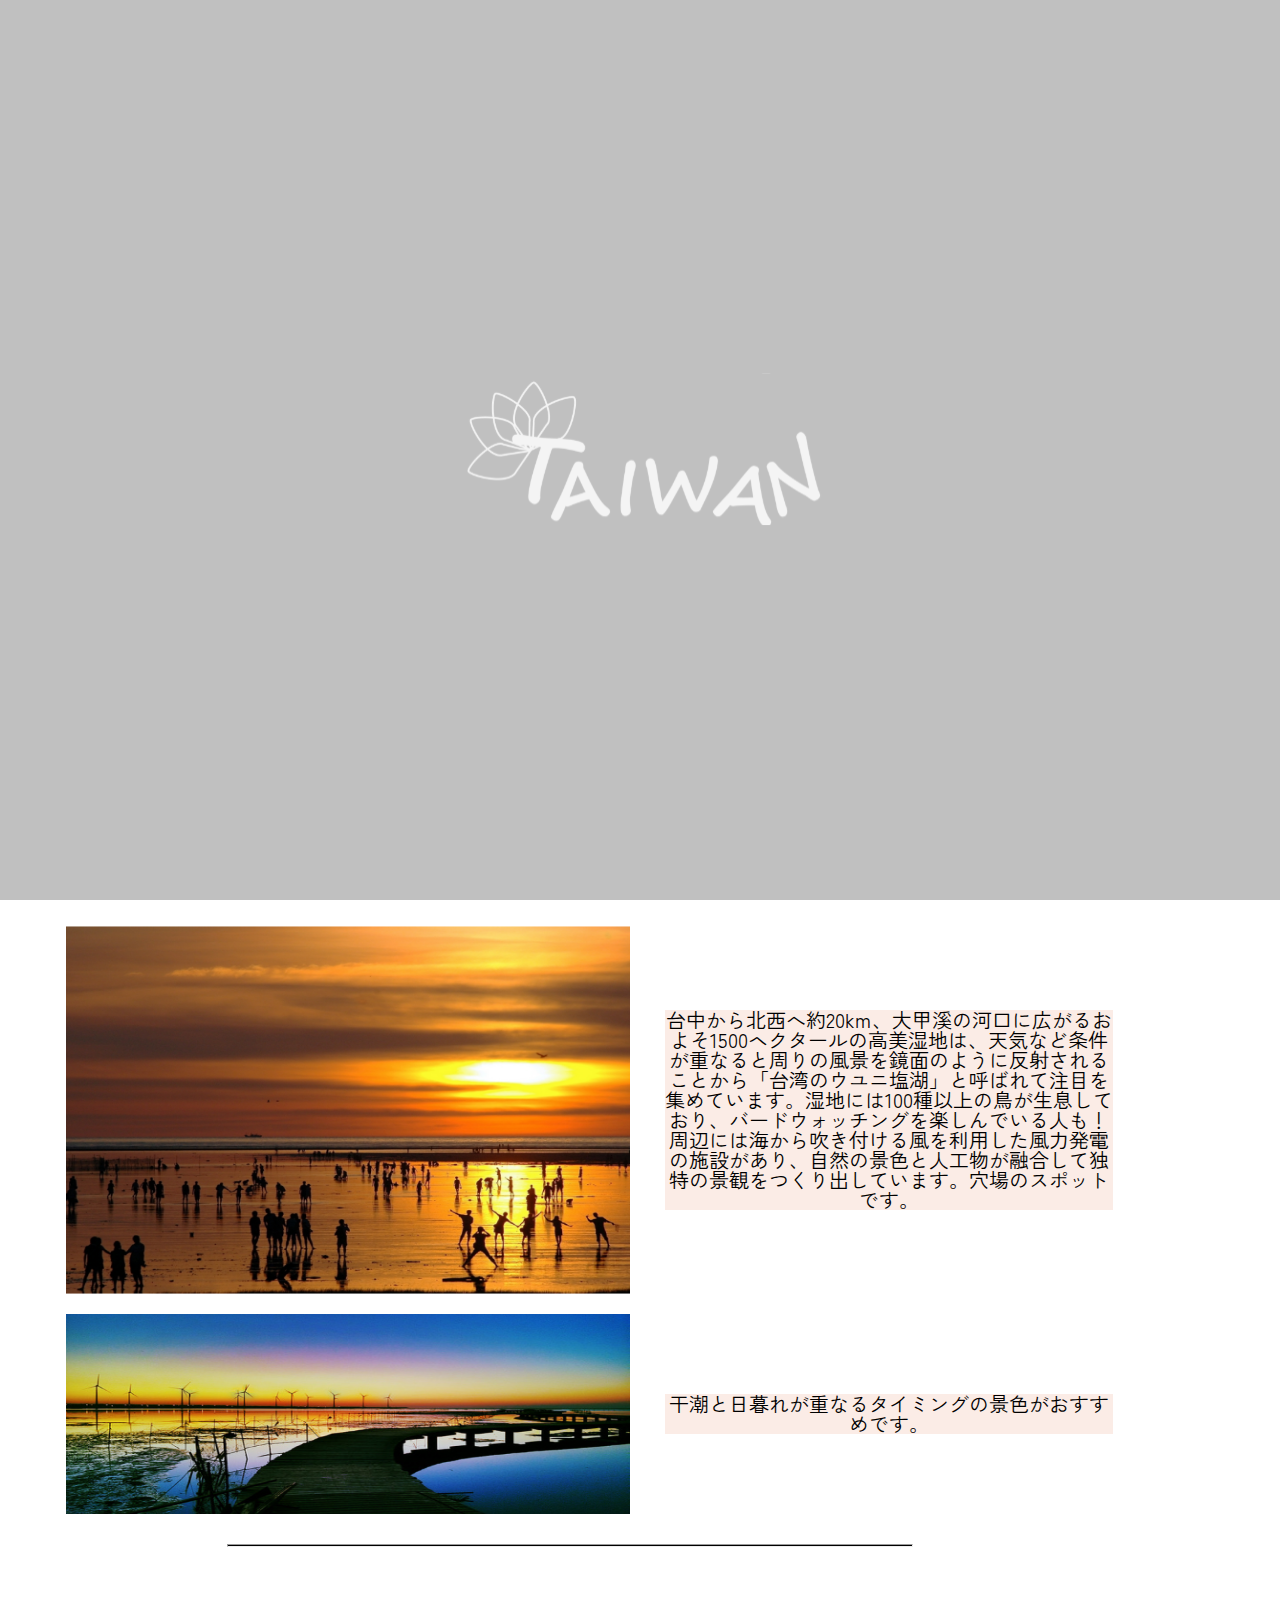
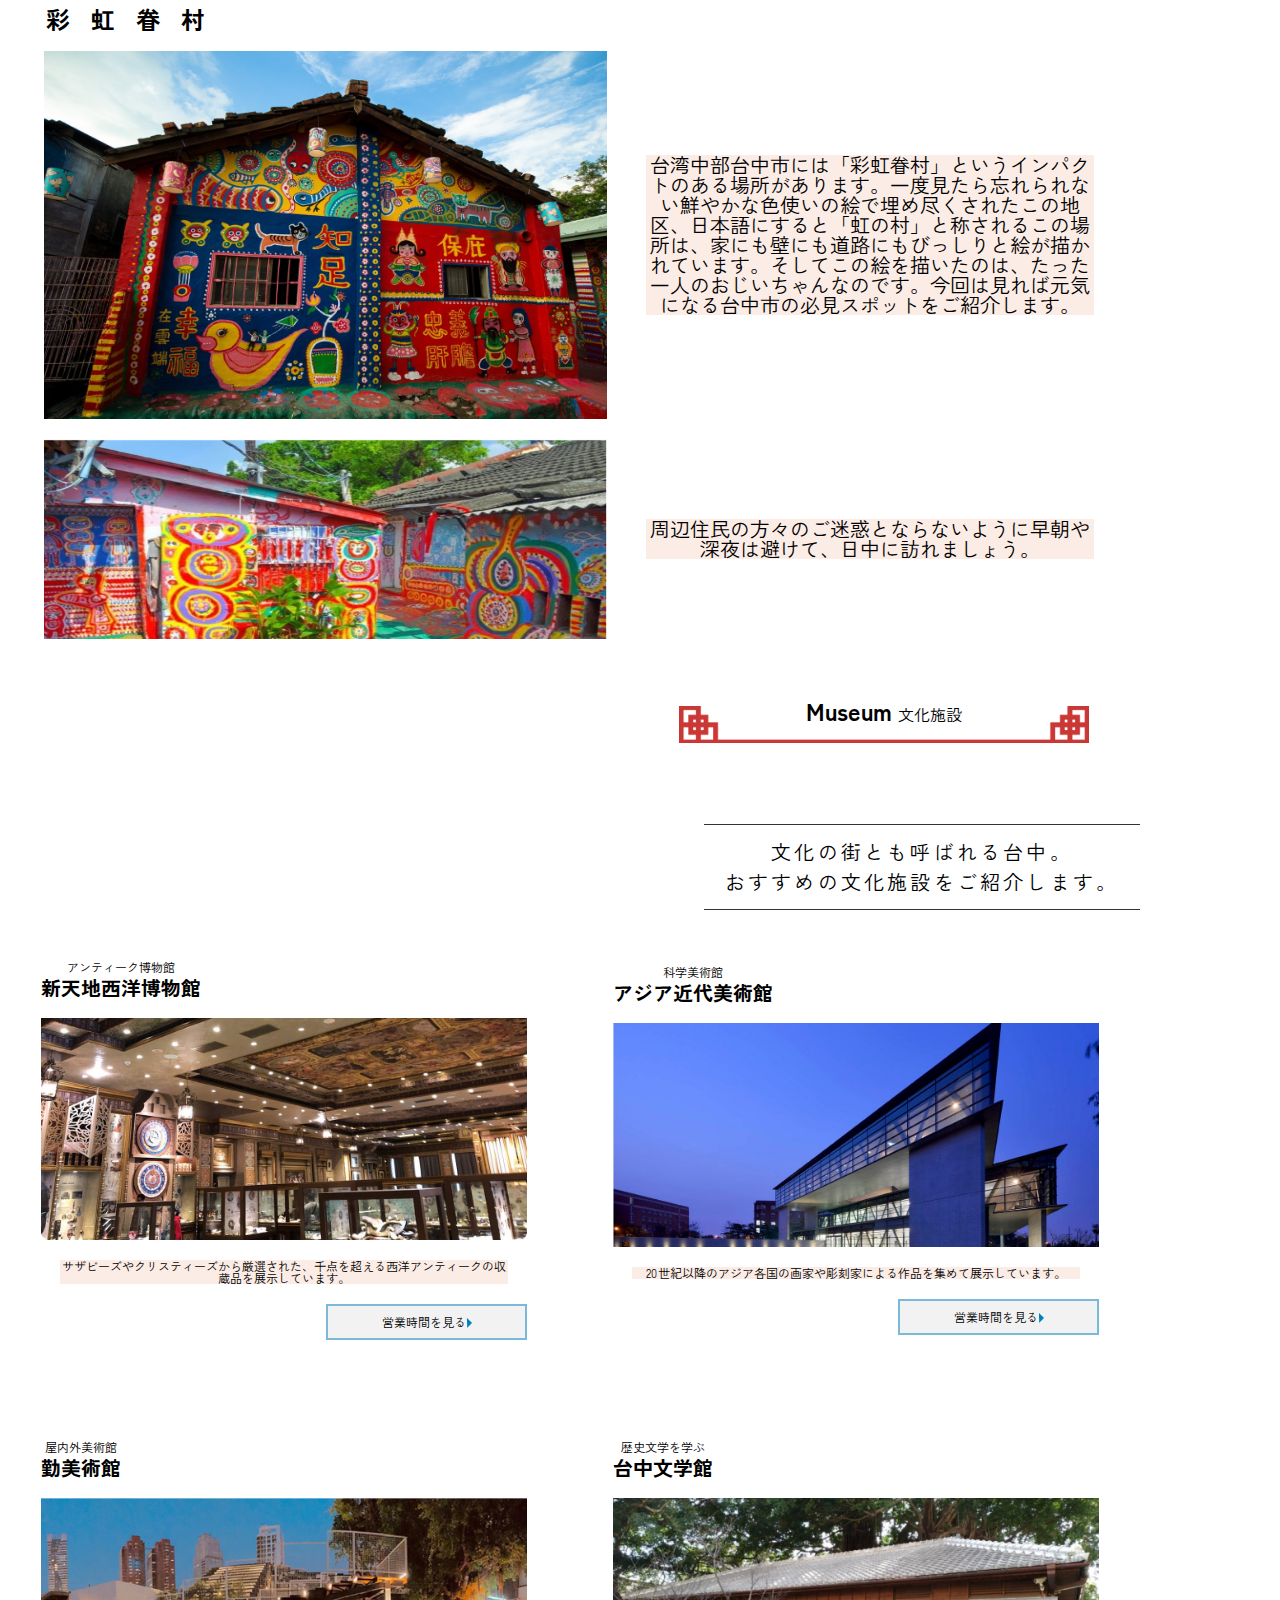
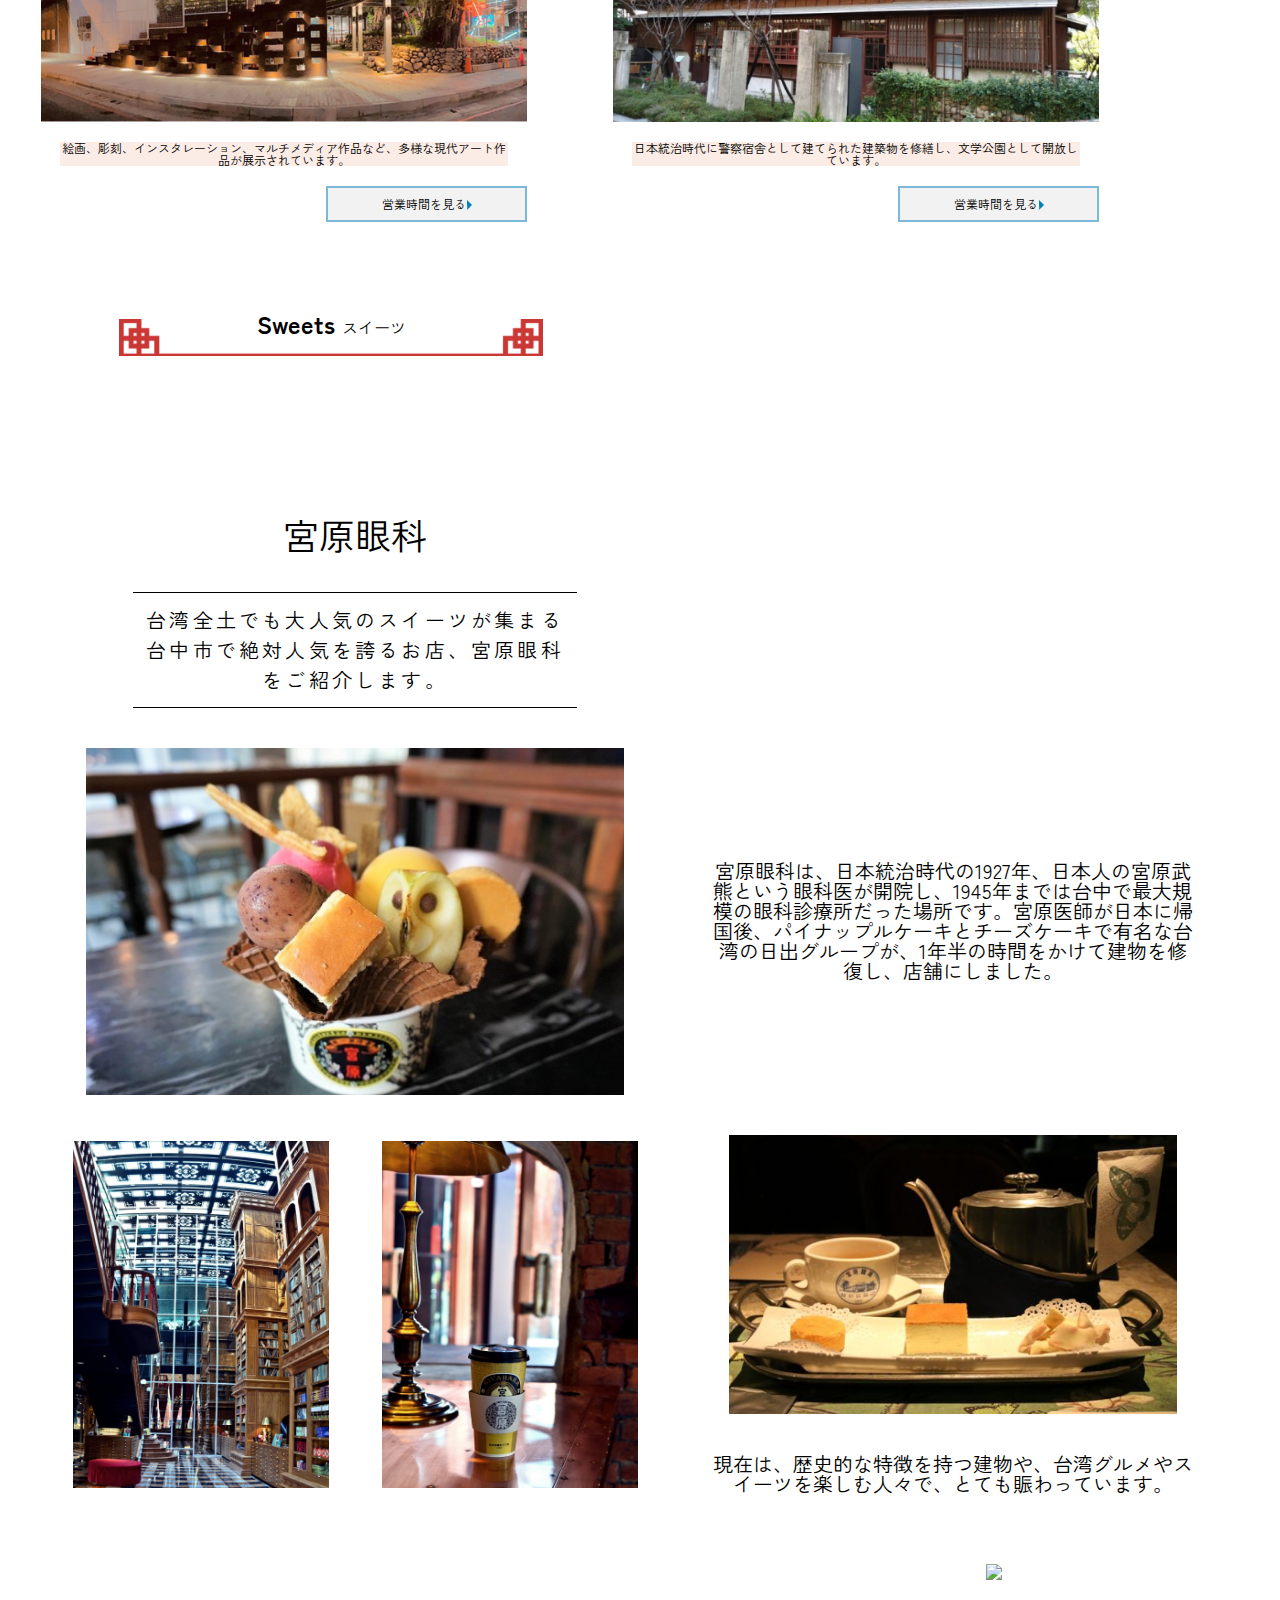
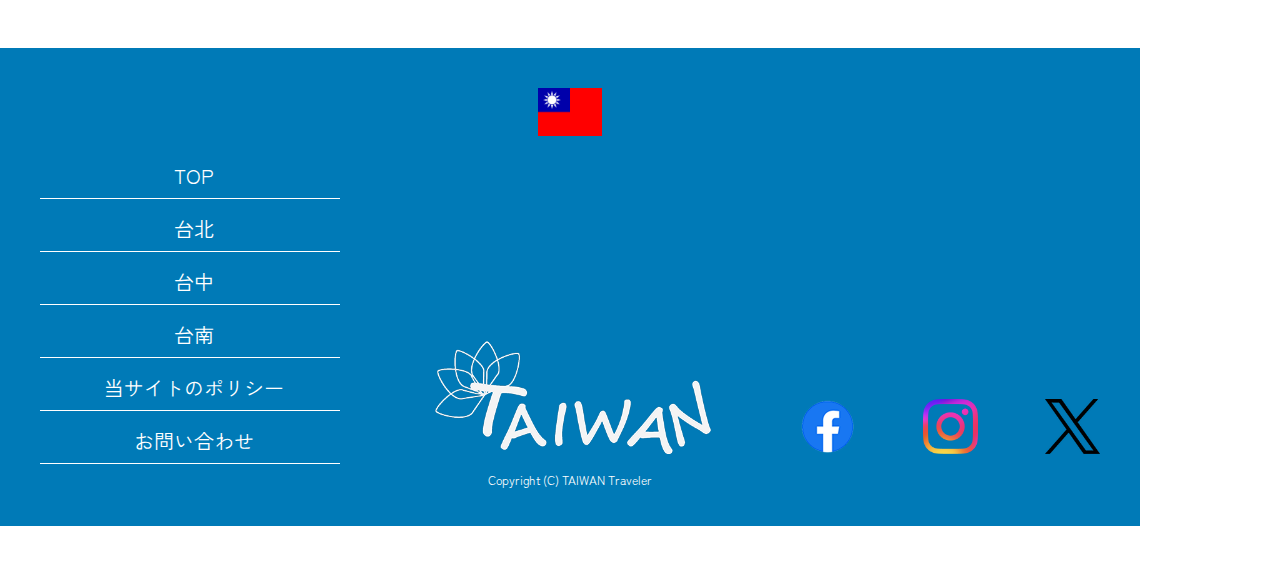
==== commit 4d047724: "台中" ====
--- a/taiwan-site/taichung/index.html
+++ b/taiwan-site/taichung/index.html
@@ -108,7 +108,7 @@
       <section>
 
         <ul class="village">
-          <li class=title_vi>
+          <li class="title_vi">
             <h3>彩虹眷村</h3>
           </li>
           <li class="img_vi">
@@ -164,9 +164,13 @@
               </p>
             </li>
             <li class="oh">
-              <div class="opening_hoor">
+              
+                
+              <div class="opening_hoor" id="bt1">
+                
                 営業時間を見る<img src="image/oh_arrow.png" class="arrow">
-              </div>
+               
+               </div>
             </li>
           </ul>
         </section>
@@ -187,7 +191,7 @@
               </p>
             </li>
             <li class="oh">
-              <div class="opening_hoor">
+              <div class="opening_hoor" id="bt2">
                 営業時間を見る<img src="image/oh_arrow.png" class="arrow">
               </div>
             </li>
@@ -210,7 +214,7 @@
               </p>
             </li>
             <li class="oh">
-              <div class="opening_hoor">
+              <div class="opening_hoor" id="bt3">
                 営業時間を見る<img src="image/oh_arrow.png" class="arrow">
               </div>
             </li>
@@ -233,7 +237,7 @@
               </p>
             </li>
             <li class="oh">
-              <div class="opening_hoor">
+              <div class="opening_hoor" id="bt4">
                 営業時間を見る<img src="image/oh_arrow.png" class="arrow">
               </div>
             </li>
@@ -244,92 +248,99 @@
     </section>
 
     <!-- モーダルエリア⓵ここから -->
-    <ul class="modal_area1">
-      <li class="modal_mname1">
-        <h3>新天地西洋博物館</h3>
-      </li>
-      <li>
-        <img src="/taichung/image/western_modalimg1.png" class="modal_m1" alt="西洋博物館modal1
+    <div class="modal" id="modal1">
+      <div class="modal-content">
+        <img class="close_btn" id="close1" src="../taipei/image/close_btn.svg" alt="閉じる">
+        
+        <p class="modalTitle">新天地西洋博物館</p>
+     
+      <div class="flex_modal">
+      
+        <img src="image/western_modalimg1.png" class="market_modal1" alt="西洋博物館modal1
 ">
-      </li>
-      <li>
-        <img src="/taichung/image/western_modalimg2.png" class="modal_m2" alt="西洋博物館modal2">
-      </li>
-      <li>
-        <div class="modal_exp1">
+    
+        <img src="image/western_modalimg2.png" class="market_modal1" alt="西洋博物館modal2">
+     
+      </div>
+    
+        <div class="modalText">
           <p>営業時間：10:00～18:00 </p>
           <br>
           <p>住所：台湾台中市東区早路一段456号1階
           </p>
         </div>
-      </li>
-    </ul>
+      </div>
+      </div>
     <!-- モーダルエリア⓵ここまで -->
     <!-- モーダルエリア⓶ここから -->
-    <ul class="modal_area2">
-      <li class="modal_mname2">
-        <h3>アジア近代美術館</h3>
-      </li>
-      <li>
-        <img src="/taichung/image/literature_modalimg1.png" alt="アジア近代
-modal1" class="modal_m3">
-      </li>
-      <li>
-        <img src="/taichung/image/literature_modalimg2.png" alt="アジア近代modal2
-" class="modal_m4">
-      </li>
-      <li>
-        <div class="modal_exp2">
+    <div class="modal" id="modal2">
+      <div class="modal-content">
+        <img class="close_btn" id="close2" src="../taipei/image/close_btn.svg" alt="閉じる">
+        
+        <p class="modalTitle">アジア近代美術館</p>
+      
+      <div class="flex_modal">
+<img src="image/modern_modalimg1.png" alt="アジア近代modal1" class="market_modal1">
+
+      
+        <img src="image/modern_modalimg2.png" alt="アジア近代modal2
+" class="market_modal1">
+      </div>
+      
+        <div class="modalText">
           <p>営業時間：9:30～17:00 </p><br>
           <p>住所：413台湾台中市霧峰區柳豐路500號間
           </p>
         </div>
-      </li>
-    </ul>
+    </div>
+    </div>
     <!-- モーダルエリア⓶ここまで -->
     <!-- モーダルエリア⓷ここから -->
-    <ul class="modal_area3">
-      <li class="modal_mname3">
-        <h3>勤美術館</h3>
-      </li>
-      <li>
-        <img src="/taichung/image/kin_modalimg1.png" alt="勤美術館modal1
-       " class="modal_m5">
-      </li>
-      <li>
-        <img src="/taichung/image/kin_modalimg2.png" alt="勤美術館modal2
-       " class="modal_m6">
-      </li>
-      <li>
-        <div class="modal_exp3">
+    <div class="modal" id="modal3">
+      <div class="modal-content">
+        <img class="close_btn" id="close3" src="../taipei/image/close_btn.svg" alt="閉じる">
+        
+       <p class="modalTitle">勤美術館</p>
+      
+      <div class="flex_modal">
+        <img src="image/kin_modalimg1.png" alt="勤美術館modal1
+       " class="market_modal1">
+     
+      
+        <img src="image/kin_modalimg2.png" alt="勤美術館modal2
+       " class="market_modal1">
+      
+    </div>
+        <div class="modalText">
           <p>営業時間：9:00～17:00 </p><br>
           <p>住所：台中市西區館前路71號
           </p>
         </div>
-      </li>
-    </ul>
+      </div>
+    </div>
     <!-- モーダルエリア⓷ここまで -->
     <!-- モーダルエリア⓸ここから -->
-    <ul class="modal_area4">
-      <li class="modal_mname4">
-        <h3>台中文学館</h3>
-      </li>
-      <li>
-        <img src="/taichung/image/literature_modalimg1.png" alt="台中文学館modal1
-      " class="modal_m7">
-      </li>
-      <li>
-        <img src="/taichung/image/literature_modalimg2.png" alt="台中文学館modal2
-      " class="modal_m8">
-      </li>
-      <li>
-        <div class="modal_exp4">
+    <div class="modal" id="modal4">
+      <div class="modal-content">
+        <img class="close_btn" id="close4" src="../taipei/image/close_btn.svg" alt="閉じる">
+        
+      <p class="modalTitle">台中文学館</p>
+      
+     <div class="flex_modal">
+        <img src="image/literature_modalimg1.png" alt="台中文学館modal1
+      " class="market_modal1">
+    
+        <img src="image/literature_modalimg2.png" alt="台中文学館modal2
+      " class="market_modal1">
+     </div>
+        <div class="modalText">
           <p>営業時間：9:00～17:00 </p><br>
           <p>住所：台中市楽群町38号
           </p>
         </div>
-      </li>
-    </ul>
+       </div>
+      </div>
+    
     <!-- モーダルエリア⓸ここまで -->
 
     <!-- 【Sweets】ここから -->
@@ -375,7 +386,7 @@
         </li>
       </ul>
     </section>
-
+<a href="#" class="topBtn"><img class="topBtn" src="../taipei/image/topbtn.png" alt="矢印"></a>
     <!-- Loading画面 始まり-->
     <div class="loading">
       <img src="image/logo.svg" alt="ロゴ" id="cc">
@@ -388,8 +399,7 @@
 
   </main>
   <footer>
-    <a href="#" class="top_btn"><img src="image/topbtn.png" alt="矢印"></a>
-
+    
     <div class="center">
       <img src="../common/image/national_flag.svg" alt="台湾国旗" class="flag">
     </div>
@@ -404,7 +414,7 @@
         <li><a href="#">当サイトのポリシー</a></li>
         <li><a href="#">お問い合わせ</a></li>
       </ul>
-      <img src="common/image/pc_footer_logo.png" alt="TAIWAN" class="f_img">
+      <img src="../common/image/pc_footer_logo.png" alt="TAIWAN" class="f_img">
 
       <ul class="sns_logo">
         <li><a href="#"><img src="../common/image/facebook_logo.png" alt="facebookロゴ"></a></li>
@@ -427,6 +437,7 @@
     });
   </script> -->
   <!-- ↓body閉じタグ直前でjQueryを読み込む -->
+   <script src="js/taichung.js"></script>
   <script type="text/javascript" src="//ajax.googleapis.com/ajax/libs/jquery/3.2.1/jquery.min.js"></script>
 </body>
 
--- a/taiwan-site/common/css/common.css
+++ b/taiwan-site/common/css/common.css
@@ -35,6 +35,14 @@
 .pc_top_image {
   display: none;
 }
+
+/* header hover */
+.menu li a:hover {
+  background-color: #ffffffb7;
+  color: #000;
+
+}
+
 
 /* footer */
 footer {
@@ -78,10 +86,17 @@
 
 .f_nav li {
   display: block;
-  margin-bottom: 12px;
+  margin-bottom: 2px;
   border-bottom: #fff solid 1px;
   padding-left: 7.5px;
   padding-bottom: 7px;
+  padding-top: 10px;
+}
+
+.f_nav li:hover {
+  background-color: #ffffff80;
+  transition-property: background-color;
+  transition-duration: 2000ms;
 }
 
 .sns_logo {
@@ -97,6 +112,12 @@
 .sns_logo a {
   display: inline-block;
   height: 100%;
+}
+
+.sns_logo a:hover {
+  transform: scale(1.5);
+  transition-property: transform;
+  transition-duration: 2000ms;
 }
 
 .sns_logo li:not(:first-of-type) {
@@ -288,6 +309,13 @@
     width: 56vw;
   }
 
+  /* header hover */
+  .pc_menu li a:hover {
+    transform: scale(1.1);
+    text-decoration: underline 2px #fff;
+  }
+
+
   /* nav */
   .menu_icon {
     display: none;
@@ -343,7 +371,7 @@
 
     font-size: 20px;
     padding-bottom: 12px;
-    margin-bottom: 20px;
+    margin-bottom: 10px;
   }
 
   .f_img {
--- a/taiwan-site/taichung/css/taichung.css
+++ b/taiwan-site/taichung/css/taichung.css
@@ -1,4 +1,175 @@
 @charset "UTF-8";
+
+/* トップに戻る矢印 */
+.topBtn{
+  width: 12.8vw;
+  /* margin-right: 5.3vw; */
+  display: block;
+  margin-left: auto;
+  margin: 0 2.13vw 5.3vw auto;
+
+}
+
+
+.modal
+{
+  display: none;
+  position: fixed;
+  top: 0;
+  left: 0;
+  /* max-width: 375px; */
+  width: 100%;
+  height: 100%;
+  background: #0180BE;
+  justify-content: center;
+  /* align-items: center; */
+  
+}
+
+.modal-content
+ {
+  /* background: white; */
+  /* padding: 20px; */
+  width: 100%;
+  /* max-width: 375px; */
+  position: relative;
+  text-align: center;
+  /* border-radius: 10px; */
+
+}
+/* modalのバツボタン */
+.close_btn {
+  display: block;
+  margin: 10px;
+  margin-left: auto;
+
+}
+
+
+
+
+.modal_m1,
+.modal_m2,
+.modal_m3,
+.modal_m4,
+.modal_m5,
+.modal_m6,
+.modal_m7,
+.modal_m8 {
+  width: 40vw;
+  /* height: 360px; */
+}
+
+.flex_modal {
+    margin: auto 30px;
+    justify-content: space-between;
+    display: flex;
+}
+.modalTitle{
+  
+  color: #ffffff;
+  font-size: 24px;
+  font-weight: bold;
+  margin: 80px auto 32px;
+
+}
+
+/* モーダルの画像のことです。 */
+.market_modal1{
+width: 40vw;
+
+}
+
+.modalTitle {
+  color: #ffffff;
+  font-size: 24px;
+  font-weight: bold;
+  margin: 80px auto 32px;
+}
+.modal_mname1,
+.modal_mname2,
+.modal_mname3,
+.modal_mname4 {
+  grid-row: 1 / 2;
+  grid-column: 1 / 3;
+  justify-items: left;
+  font-size: 36px;
+  font-weight: bold;
+  color: #fff;
+}
+
+.modal_exp1,
+.modal_exp2,
+.modal_exp3,
+.modal_exp4 {
+  font-size: 20px;
+  justify-items: left;
+  font-weight: bold;
+  letter-spacing: 1.6;
+  color: #fff;
+  grid-row: 3 / 4;
+  grid-column: 1 / 3;
+}
+
+.modal_m1 {
+  grid-row: 2 / 3;
+  grid-column: 1 / 2;
+}
+
+.modal_m2 {
+  grid-row: 2 / 3;
+  grid-column: 2 / 3;
+}
+
+
+
+
+.modalTitle {
+  color: #ffffff;
+  font-size: 24px;
+  font-weight: bold;
+  margin: 80px auto 32px;
+}
+
+.modalText {
+  color: #ffffff;
+  font-size: 12px;
+  font-weight: bold;
+  /* line-height: 19.2px; */
+  line-height: 1.6;
+  width: 80.8vw;
+  margin: 20px auto;
+  height: 115.2px;
+  text-align: left;
+}
+
+.modalText2 {
+  color: #ffffff;
+  font-size: 12px;
+  font-weight: bold;
+  line-height: 1.6;
+  margin: 20px 0 133px;
+}
+
+/* .modal-content img {
+  width: 335px;
+  height: 223px;
+} */
+/* .modal-content p {
+  font-size: 14px;
+  margin-top: 10px;
+  border: none;
+} */
+.close {
+  position: absolute;
+  top: 10px;
+  right: 10px;
+  width: 20px;
+  height: 20px;
+  cursor: pointer;
+}
+
+
 
 body {
   max-width: 756px;
@@ -245,6 +416,7 @@
   padding-top: 10px;
   padding-bottom: 10px;
   background: #f2f2f2;
+  cursor: pointer;
 }
 
 .oh {
@@ -511,6 +683,16 @@
 /*  ★★★★ ★★★★ ★★★★ ★★★★ */
 
 @media screen and (min-width: 768px) {
+
+/* トップに戻る矢印 */
+.topBtn{
+  width: 8vw;
+  /* margin-right: 5.3vw; */
+  display: block;
+  margin-left: auto;
+  margin: 0 4vw 5.3vw auto;
+}
+
 
   body {
     font-family: "Zen Kaku Gothic New", sans-serif;
@@ -1189,9 +1371,8 @@
     max-height: 300px;
     object-fit: contain;
   }
-}
-
-/* モーダル関連設定 */
+
+  /* モーダル関連設定 */
 .modal_m1,
 .modal_m2,
 .modal_m3,
@@ -1203,6 +1384,38 @@
   width: 360px;
   height: 360px;
 }
+
+.market_modal1{
+width: 360px;
+  height: 360px;
+  margin: auto 60px;
+
+}
+.modal-content {
+  max-width: 92vw;
+  line-height: 1.6;
+  margin: auto;
+}
+
+.flex_modal{
+  margin: auto 120px;
+}
+.modalText{
+  line-height: 1.6;
+ font-size: 20px;
+ width: 64vw;
+}
+
+.modalTitle {
+       
+        color: #ffffff;
+        font-size: 24px;
+        font-weight: bold;
+        margin-top: 20px;
+        text-align: left;
+        margin-left: 180px;
+    }
+
 
 .modal_area1,
 .modal_area2,
@@ -1216,6 +1429,14 @@
   grid-template-rows: 5vh 360px auto;
   grid-template-columns: 360px 360px;
   background-color: #0180BE;
+  display: none;
+  position: fixed;
+  top: 0;
+  left: 0;
+  /* width: 375px; */
+  width: 100%;
+  height: 100%;
+  justify-content: center;
 }
 
 .modal_mname1,
@@ -1253,6 +1474,45 @@
   grid-column: 2 / 3;
 }
 
+
+.modal_mname1,
+.modal_mname2,
+.modal_mname3,
+.modal_mname4 {
+  grid-row: 1 / 2;
+  grid-column: 1 / 3;
+  justify-items: left;
+  font-size: 36px;
+  font-weight: bold;
+  color: #fff;
+}
+
+.modal_exp1,
+.modal_exp2,
+.modal_exp3,
+.modal_exp4 {
+  font-size: 20px;
+  justify-items: left;
+  font-weight: bold;
+  letter-spacing: 1.6;
+  color: #fff;
+  grid-row: 3 / 4;
+  grid-column: 1 / 3;
+}
+
+.modal_m1 {
+  grid-row: 2 / 3;
+  grid-column: 1 / 2;
+}
+
+.modal_m2 {
+  grid-row: 2 / 3;
+  grid-column: 2 / 3;
+}
+}
+
+
+
 /* 
 .modal_exp1 {
   grid-row: 3 / 4;
@@ -1276,4 +1536,4 @@
   grid-row: 3 / 4;
   grid-column: 1 / 3;
   justify-items: left;
-} */+} 